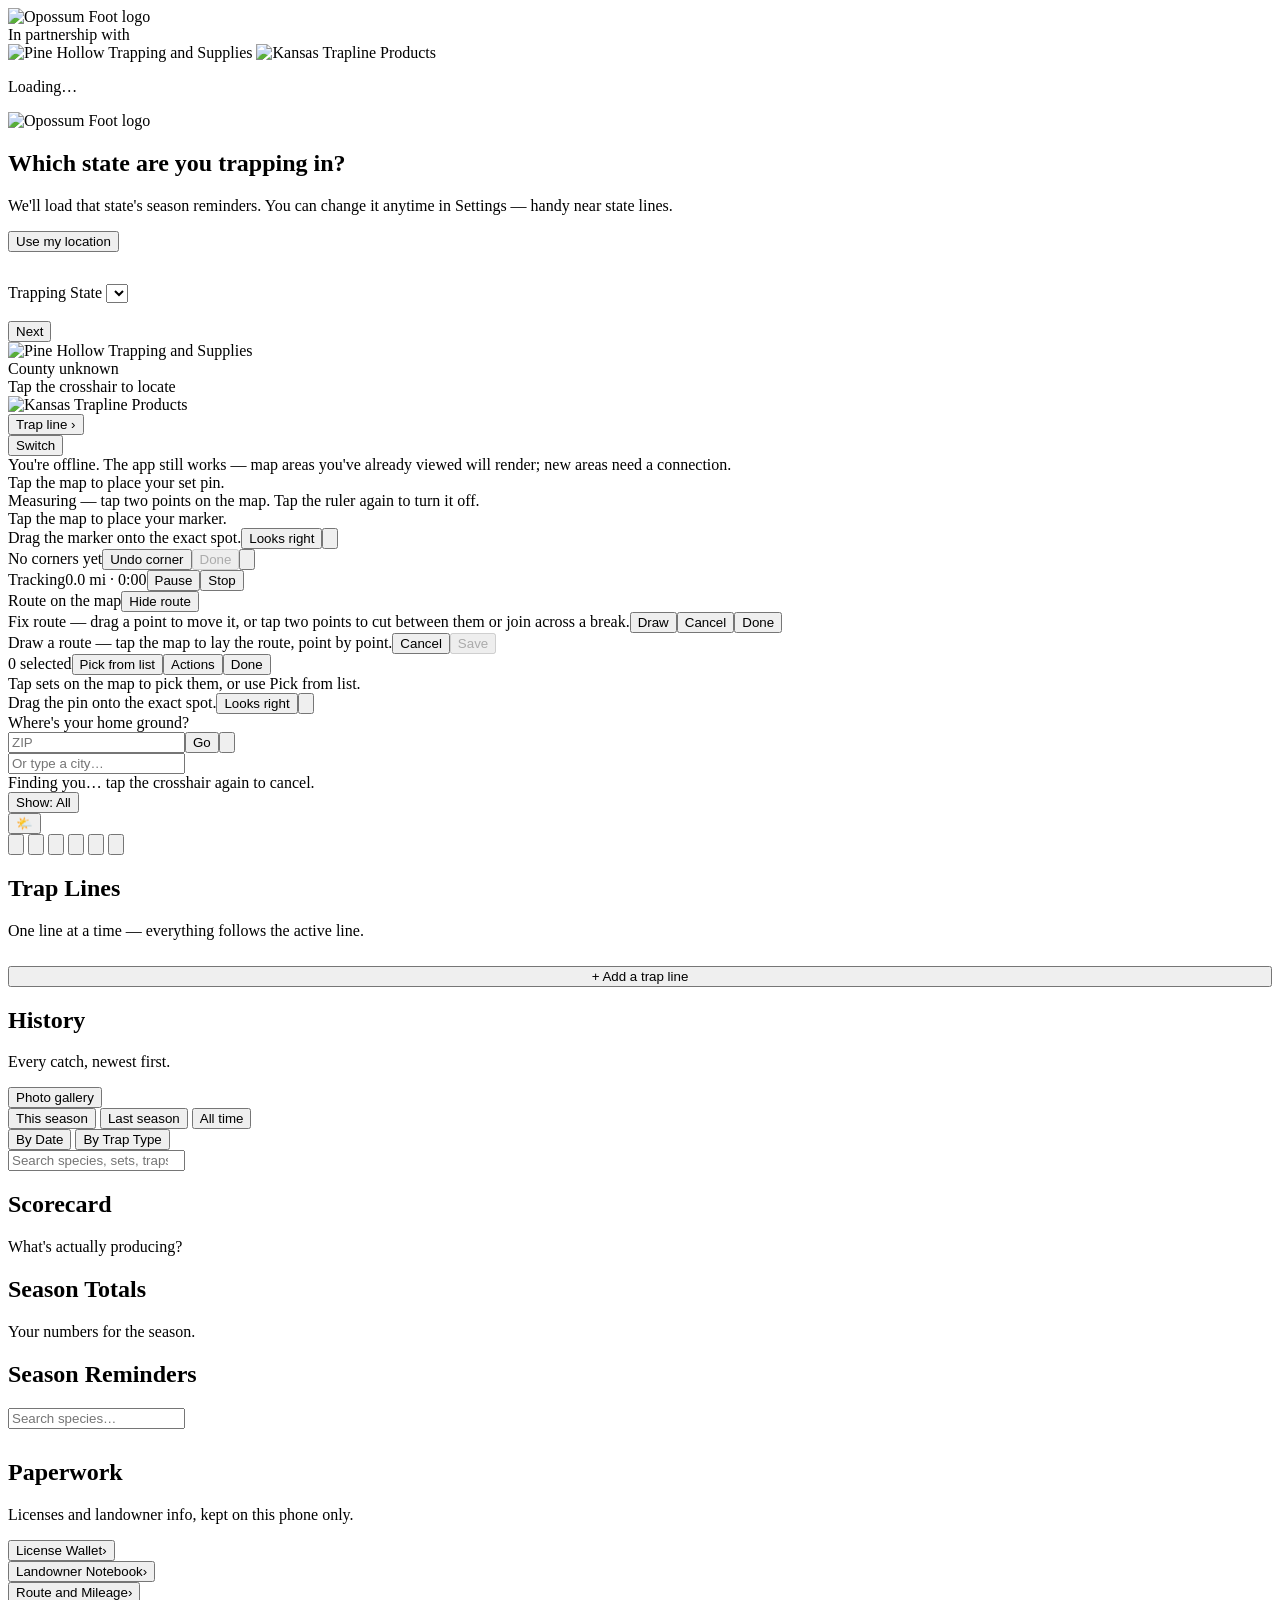
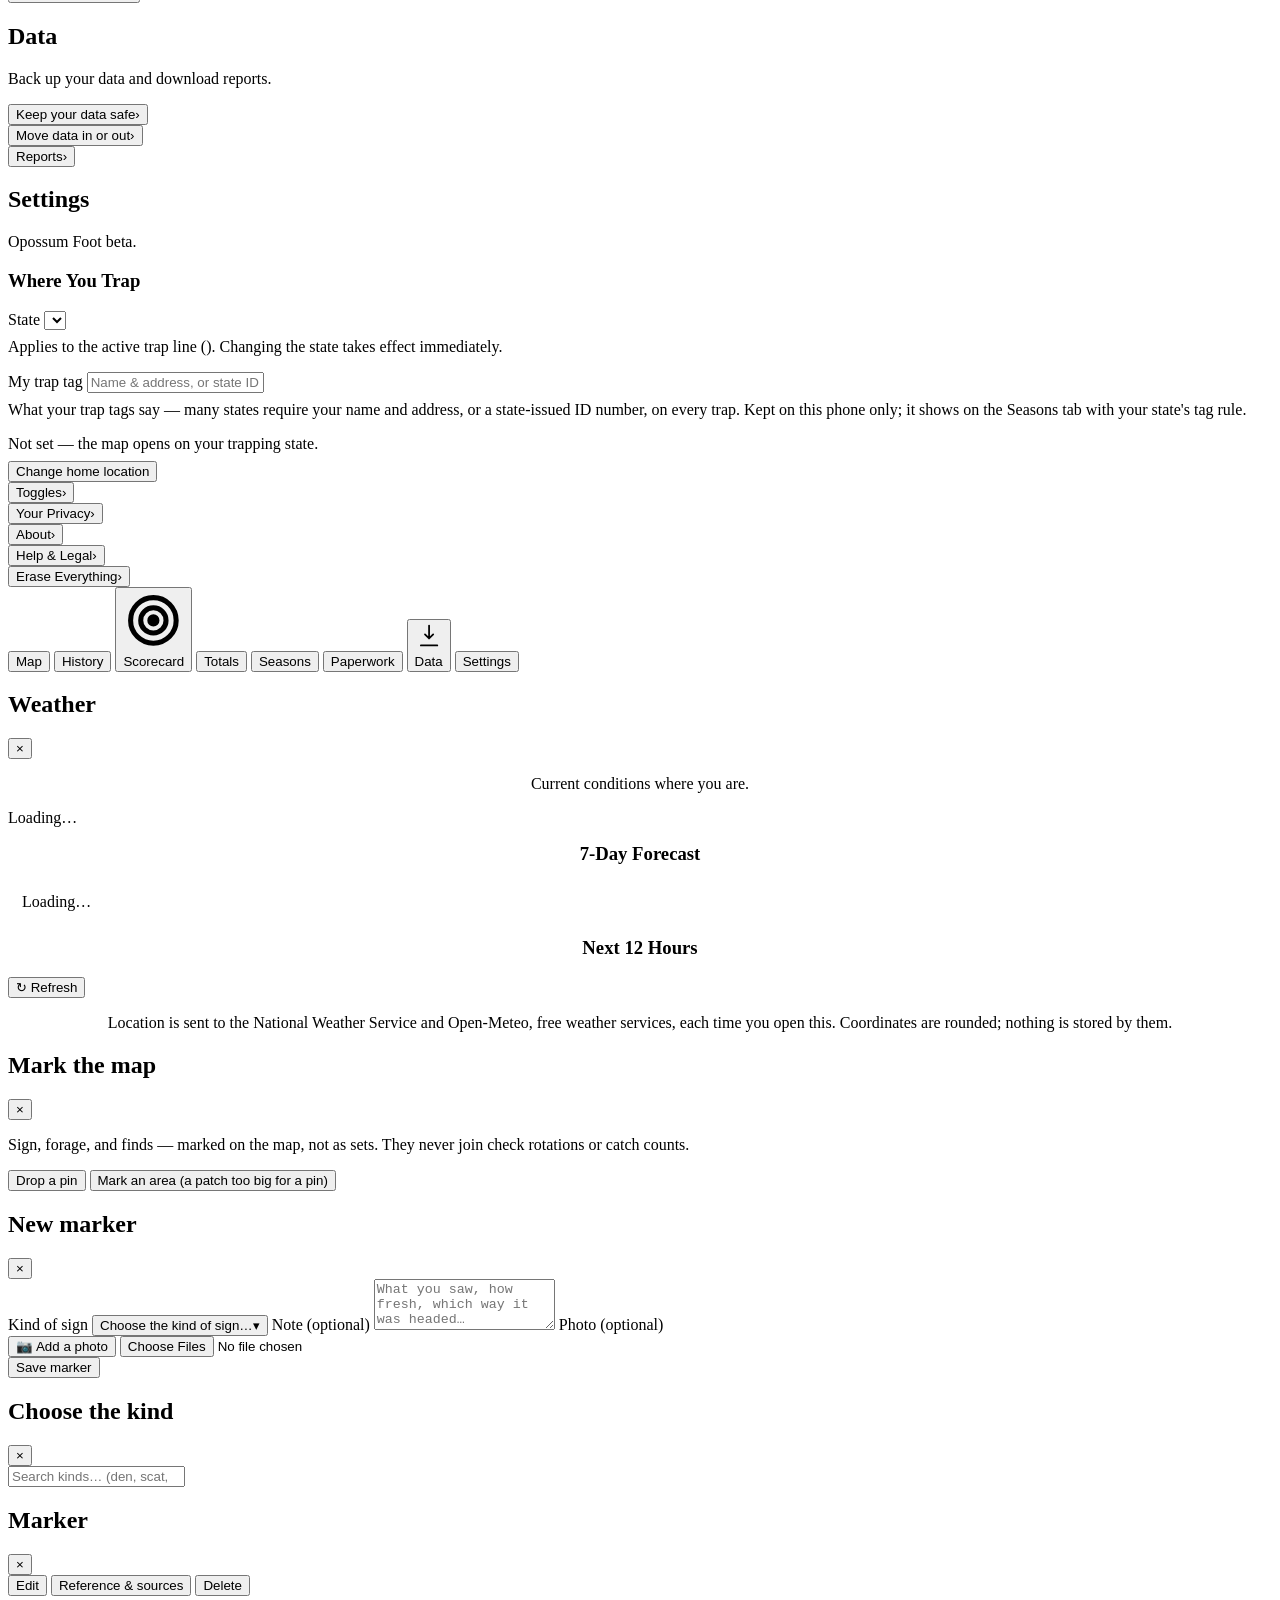
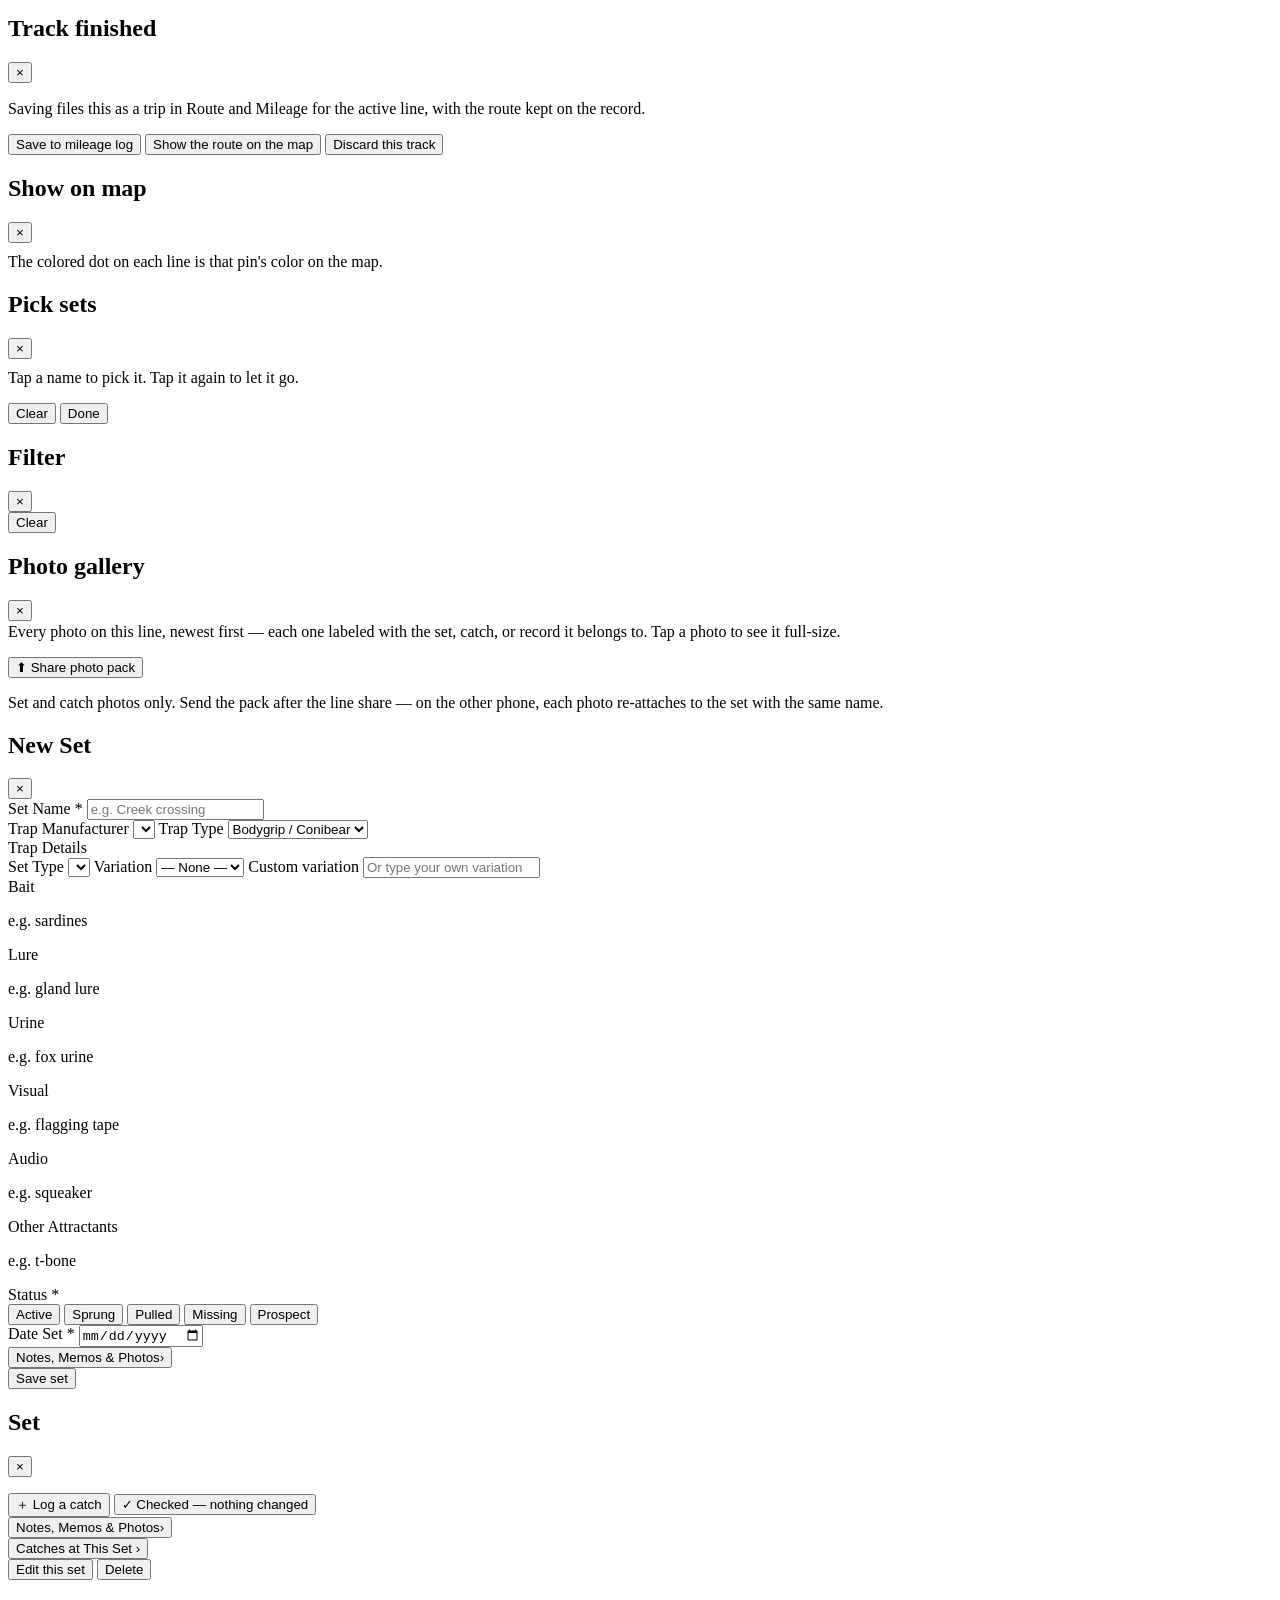
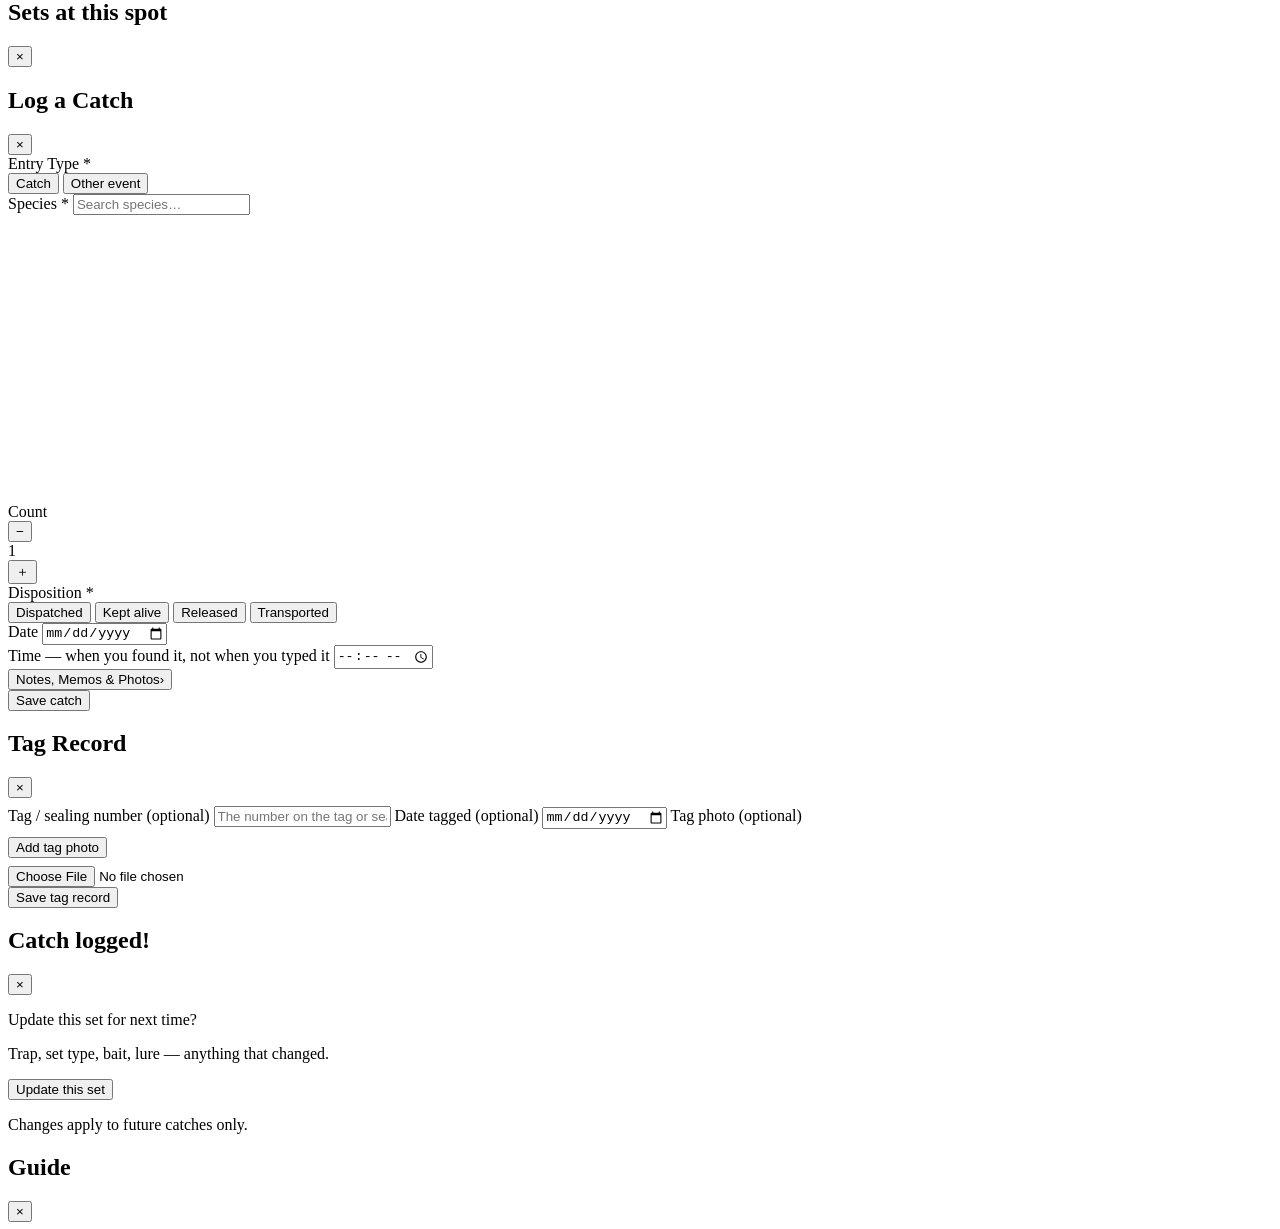
==== app.html @ 9cc0fb04 "Demo clone — private play link" ====
<!DOCTYPE html>
<html lang="en">
<head>
<meta charset="utf-8">
<meta name="referrer" content="unsafe-url"><!-- hg (2026-11-19): Mapbox's token restriction prefix-matches the full page URL, so the document presents it in full on subresource (tile) requests. The app URL carries no user data — state lives in localStorage — so this discloses nothing. -->
<meta name="viewport" content="width=device-width, initial-scale=1, maximum-scale=1, user-scalable=no, viewport-fit=cover">
<title>Opossum Foot</title>
<meta name="description" content="Opossum Foot — a pocket trapping notebook. Your spots never leave your phone.">
<meta name="theme-color" content="#141810">
<meta name="mobile-web-app-capable" content="yes">
<meta name="apple-mobile-web-app-capable" content="yes">
<meta name="apple-mobile-web-app-status-bar-style" content="black-translucent">
<meta name="apple-mobile-web-app-title" content="Opossum Foot">
<!-- DEMO-CLONE: no manifest — the demo is a web page, not an installable app. -->
<link rel="apple-touch-icon" href="assets/apple-touch-icon.png">
<link rel="icon" type="image/png" href="assets/favicon.png">
<link rel="stylesheet" href="vendor/leaflet/leaflet.css"><!-- Q227: Leaflet 1.9.4 bundled locally so the map opens with no connection -->
<link rel="stylesheet" href="css/styles.css">
</head>
<body>

<!-- ============ SPLASH ============ -->
<div id="view-splash" class="view active">
  <img src="assets/logo-primary.png" alt="Opossum Foot logo">
  <div class="splash-sponsors">
    <div class="splash-presented">In partnership with</div>
    <div class="splash-logos">
      <img class="splash-logo-ph" src="assets/sponsors/pine-hollow.png" alt="Pine Hollow Trapping and Supplies">
      <img class="splash-logo-ktp" src="assets/sponsors/kansas-trapline.png" alt="Kansas Trapline Products">
    </div>
  </div>
  <p class="loading" id="splash-status">Loading…</p>
</div>

<!-- ============ ONBOARDING: pick state ============ -->
<div id="view-onboard" class="view">
  <div class="onboard-card" id="onboard-state-card">
    <img src="assets/icon-mark.png" alt="Opossum Foot logo">
    <h2>Which state are you trapping in?</h2>
    <p>We'll load that state's season reminders. You can change it anytime in Settings — handy near state lines.</p>
    <button class="btn-secondary" id="btn-gps-state" type="button"><img class="bi" src="assets/icons/mappin.png" alt="">Use my location</button>
    <div class="dim" id="gps-state-result" style="margin:8px 0 4px; min-height:20px;"></div>
    <label class="field" for="onboard-state">Trapping State</label>
    <select id="onboard-state"></select>
    <div style="height:18px"></div>
    <button class="btn-primary" id="btn-start" type="button">Next</button>
  </div>
  <!-- Q53: home ground step, after the state pick -->
  <div class="onboard-card" id="onboard-home-card" hidden>
    <img src="assets/icon-mark.png" alt="Opossum Foot logo">
    <h2>Where's your home ground?</h2>
    <p>The map will open here every time — your county, your farms, right where you trap. Takes ten seconds, and you can change it anytime in Settings.</p>
    <button class="btn-primary" id="btn-home-gps" type="button"><img class="bi inv" src="assets/icons/mappin.png" alt="">Use my current location</button>
    <div class="dim" id="gps-home-result" style="margin:8px 0 4px; min-height:20px;"></div>
    <div style="height:10px"></div>
    <button class="btn-secondary" id="btn-home-map" type="button"><img class="bi inv" src="assets/icons/compass.png" alt="">Choose on the map</button>
    <div style="height:14px"></div>
    <button class="btn-ghost" id="btn-home-skip" type="button">Skip for now</button>
  </div>
</div>

<!-- ============ MAIN ============ -->
<div id="view-main" class="view">

  <!-- fo (2026-11-14, Tanner): the sponsor logos live in the black space
       flanking the county name in this banner — Pine Hollow left, KTP right,
       display-only. (The fn map-corner chips were the wrong spot; he wants
       them here, next to COUNTY UNKNOWN.) Bios open only from the product
       lists, Scorecard, or a bio sheet — never from these logos. -->
  <div id="county-banner" class="unknown">
    <span class="smb-chip smb-chip-ph"><img src="assets/sponsors/pine-hollow.png" alt="Pine Hollow Trapping and Supplies"></span>
    <div class="cb-text">
      <div class="cb-county" id="cb-county">County unknown</div>
      <div class="cb-state" id="cb-state">Tap the crosshair to locate</div>
    </div>
    <span class="smb-chip smb-chip-ktp"><img src="assets/sponsors/kansas-trapline.png" alt="Kansas Trapline Products"></span>
  </div>
  <button type="button" id="line-bar" aria-label="Active trap line — tap to open Lines">
    <span class="lb-tag">Trap line</span>
    <span id="line-bar-name"></span>
    <span class="lb-go" aria-hidden="true">›</span>
  </button>
  <div id="state-alert"><span id="state-alert-text"></span><button class="btn-small btn-ghost" id="btn-switch-state" type="button">Switch</button></div>
  <div id="offline-banner">You're offline. The app still works — map areas you've already viewed will render; new areas need a connection.</div>
  <div id="pin-hint">Tap the map to place your set pin.</div>
  <div id="measure-hint">Measuring — tap two points on the map. Tap the ruler again to turn it off.</div>
  <div id="mk-hint">Tap the map to place your marker.</div>
  <div id="mk-place-bar"><span>Drag the marker onto the exact spot.</span><button class="btn-small btn-primary" id="btn-mk-place-ok" type="button"><img class="pb-ic" src="assets/icons/check.png" alt="">Looks right</button><button class="btn-small btn-ghost" id="btn-mk-place-cancel" type="button" aria-label="Cancel"><img class="pb-ic" src="assets/icons/x.png" alt=""></button></div>
  <div id="mk-area-bar"><span id="mk-area-count">No corners yet</span><button class="btn-small btn-secondary" id="btn-mk-area-undo" type="button">Undo corner</button><button class="btn-small btn-primary" id="btn-mk-area-done" type="button" disabled>Done</button><button class="btn-small btn-ghost" id="btn-mk-area-cancel" type="button" aria-label="Cancel"><img class="pb-ic" src="assets/icons/x.png" alt=""></button></div>
  <div id="track-bar"><span id="track-dot" aria-hidden="true"></span><span>Tracking</span><span id="track-stats">0.0 mi · 0:00</span><button class="btn-small btn-secondary" id="btn-track-pause" type="button">Pause</button><button class="btn-small btn-primary" id="btn-track-stop" type="button">Stop</button></div>
  <!-- Q200: a drawn saved route gets a bar in the same family, with the one
       thing it never had — a way to turn it off. -->
  <div id="route-bar"><span id="route-bar-label">Route on the map</span><button class="btn-small btn-primary" id="btn-route-save" type="button" style="display:none">Save route</button><button class="btn-small btn-secondary" id="btn-route-fix" type="button" style="display:none">Fix route</button><button class="btn-small btn-secondary" id="btn-route-back" type="button" style="display:none">Back</button><button class="btn-small btn-secondary" id="btn-route-hide" type="button">Hide route</button></div>
  <!-- go: route-fix mode — the bar carries the instructions, what the
       cut will remove, and the way out (Done). Same bar family.
       gp: points are draggable handles now, the working trip's miles
       ride the bar live, and Done/Cancel bracket the deferred save —
       nothing is written to the trip until Done. -->
  <div id="fix-bar"><span id="fix-bar-label">Fix route — drag a point to move it, or tap two points to cut between them or join across a break.</span><span id="fix-bar-miles"></span><button class="btn-small btn-primary" id="btn-fix-apply" type="button" style="display:none">Cut it</button><button class="btn-small btn-secondary" id="btn-fix-draw" type="button">Draw</button><button class="btn-small btn-secondary" id="btn-fix-undo" type="button" style="display:none">Undo</button><button class="btn-small btn-primary" id="btn-fix-connect" type="button" style="display:none">Connect</button><button class="btn-small btn-secondary" id="btn-fix-stop" type="button" style="display:none">Stop here</button><button class="btn-small btn-secondary" id="btn-fix-back" type="button" style="display:none">Back</button><button class="btn-small btn-secondary" id="btn-fix-cancel" type="button">Cancel</button><button class="btn-small btn-primary" id="btn-fix-done" type="button">Done</button></div>
  <!-- gt: standalone Draw a route — a route laid by hand on the map, no
       GPS track behind it. Same bar family as fix/track; its own layer
       and state live in tracking.js. -->
  <div id="draw-bar"><span id="draw-bar-label">Draw a route — tap the map to lay the route, point by point.</span><span id="draw-bar-miles"></span><button class="btn-small btn-primary" id="btn-draw-apply" type="button" style="display:none">Remove this dot</button><button class="btn-small btn-secondary" id="btn-draw-undo" type="button" style="display:none">Undo</button><button class="btn-small btn-secondary" id="btn-draw-cancel" type="button">Cancel</button><button class="btn-small btn-primary" id="btn-draw-save" type="button" disabled>Save</button></div>
  <!-- gz: set-selection mode — tap pins to pick sets, then the bulk
       actions (Change status / Edit all / Delete all) fall on the picked
       sets only. Same bar family as track/fix/draw; the panel dress
       follows the sheets (var(--sheet) with the sheet-dress 2px line). -->
  <div id="sel-bar"><span id="sel-bar-count">0 selected</span><button class="btn-small btn-secondary" id="btn-sel-picklist" type="button">Pick from list</button><button class="btn-small btn-secondary" id="btn-sel-actions" type="button">Actions</button><button class="btn-small btn-primary" id="btn-sel-done" type="button">Done</button></div>
<div id="sel-hint">Tap sets on the map to pick them, or use Pick from list.</div>
  <div id="place-bar"><span>Drag the pin onto the exact spot.</span><button class="btn-small btn-primary" id="btn-place-ok" type="button"><img class="pb-ic" src="assets/icons/check.png" alt="">Looks right</button><button class="btn-small btn-ghost" id="btn-place-cancel" type="button" aria-label="Cancel"><img class="pb-ic" src="assets/icons/x.png" alt=""></button></div>
  <!-- B26: home-ground picker — two clear choices, not steps; cancel stays inline; tight bar -->
  <div id="home-bar"><span id="home-bar-prompt">Where's your home ground?</span><div class="home-bar-actions"><input id="home-zip" class="zip-jump" type="text" inputmode="numeric" maxlength="5" placeholder="ZIP" aria-label="Jump to ZIP code" autocomplete="off"><button class="btn-small btn-secondary" id="btn-home-zip" type="button">Go</button><button class="btn-small btn-primary" id="btn-home-ok" type="button" hidden>Set home here</button><button class="btn-small btn-ghost" id="btn-home-cancel" type="button" aria-label="Cancel"><img class="pb-ic" src="assets/icons/x.png" alt=""></button></div><div class="home-city-row"><input id="home-city" class="city-jump" type="text" placeholder="Or type a city…" aria-label="Jump to a city" autocomplete="off"><div id="home-city-matches" class="city-matches" hidden></div></div></div>
  <div id="locate-hint">Finding you… tap the crosshair again to cancel.</div>

  <!-- MAP PANE -->
  <div id="pane-map" class="pane active">
    <!-- Q232 (2026-11-06): the bulk control lives IN the Show pill. The pill
         carries the count ("Show: 18 Sprung", or each status with its count
         when two or more are on) and the Select all button, shown only when
         the filter is narrowed to one status. The old bottom bulk bar is gone. -->
    <div id="show-pill" class="show-pill">
      <button type="button" id="btn-show" class="show-btn" aria-label="Choose what shows on the map">Show: All</button>
      <button type="button" id="btn-bulk" class="bulk-btn" hidden>Pick sets</button>
    </div>
    <button type="button" id="weather-chip" class="chip weather-chip" aria-label="Weather details">🌤️</button>
    <!-- Q8: way back to the mileage dialog while a route estimate is drawn -->
    <button type="button" id="route-back-chip" class="btn-primary" hidden>‹ Back to mileage</button>
    <div id="map"></div>
    <div class="map-fabs">
      <button class="fab secondary" id="btn-locate" type="button" aria-label="Locate me"><img src="assets/icons/crosshair.png" alt=""></button>
      <button class="fab secondary" id="btn-drop-pin" type="button" aria-label="Drop a pin"><img src="assets/pin-track-ol.png" alt=""></button>
      <button class="fab secondary" id="btn-add-gps" type="button" aria-label="Add set at my location"><img src="assets/icons/plus.png" alt=""></button>
      <!-- fr (2026-11-14, Tanner): the sign diamond said nothing about sign.
           Now a flag — pole + swallowtail, "mark this spot." The opossum-foot
           trademark stays untouched (his call: leave it alone). -->
      <button class="fab secondary" id="btn-mark" type="button" aria-label="Mark sign or forage"><svg viewBox="0 0 24 24" class="fab-diamond" aria-hidden="true"><path d="M8 21 V5" fill="none" stroke="currentColor" stroke-width="1.8" stroke-linecap="round"/><path d="M8 5 H19 L15.5 8 L19 11 H8 Z" fill="currentColor"/></svg></button>
      <!-- fg / Lefty note 3 (2026-11-14): ruler fab — tap to measure, tap two
           points on the map, distance shows. Stays on until tapped off.
           fr (2026-11-14, Tanner): the old diagonal line with ticks read as
           a scratch, not a ruler. Now a real ruler: a tilted body with tick
           marks along one edge. -->
      <button class="fab secondary" id="btn-measure" type="button" aria-label="Measure distance"><svg viewBox="0 0 24 24" class="fab-diamond" aria-hidden="true"><g transform="rotate(45 12 12)"><rect x="9" y="3" width="6" height="18" rx="1" fill="none" stroke="currentColor" stroke-width="1.8"/><path d="M9 6.5 H12 M9 10 H13.5 M9 13.5 H12 M9 17 H13.5" fill="none" stroke="currentColor" stroke-width="1.8" stroke-linecap="round"/></g></svg></button>
      <!-- Q196 (2026-10-18): the track fab moved off the map into Paperwork -> Route and Mileage (Tanner: the map screen is getting busy).
           Q206 (2026-10-19): Tanner — the fab is back on the map, shown only
           while Route & mileage tracking is toggled on in Settings (tracking.js
           syncFab + applyFeatureToggles keep it in step with the toggle). -->
      <button class="fab secondary" id="btn-track" type="button" aria-label="Track a route"><svg viewBox="0 0 24 24" class="fab-diamond" aria-hidden="true"><circle cx="12" cy="12" r="8.2" fill="none" stroke="currentColor" stroke-width="1.8"/><circle cx="12" cy="12" r="3.4" fill="#e5484d"/></svg></button>
      <!-- Q95 (2026-10-01): Tanner — all three right-side fabs rest dark like the
           other two; green only while a mode is on (crosshair follow, pin-drop
           placing). The + button has no toggle state, so it rests dark. -->
    </div>
  </div>

  <!-- LINES PANE -->
  <div id="pane-lines" class="pane">
    <div class="pane-head"><h2>Trap Lines</h2><p>One line at a time — everything follows the active line.</p></div>
    <div class="scroll">
      <div id="lines-list"></div>
      <button class="btn-secondary" id="btn-add-line" type="button" style="width:100%;margin-top:10px">+ Add a trap line</button>
    </div>
  </div>

  <!-- HISTORY PANE -->
  <div id="pane-history" class="pane">
    <div class="pane-head"><h2>History</h2><p>Every catch, newest first.</p></div>
    <div class="scroll">
      <button class="btn-secondary gal-open" id="btn-gallery" type="button"><img class="bi" src="assets/icons/camera.png" alt="">Photo gallery</button>
      <div id="hist-summary" class="hist-summary"></div>
      <div class="seg compact" id="hist-season-seg">
        <button type="button" data-season="this">This season</button>
        <button type="button" data-season="last">Last season</button>
        <button type="button" data-season="all">All time</button>
      </div>
      <div class="seg compact" id="hist-view-seg">
        <button type="button" data-view="date">By Date</button>
        <button type="button" data-view="traptype">By Trap Type</button>
      </div>
      <div class="chip-row" id="hist-disp-chips"></div>
      <input type="search" id="history-search" placeholder="Search species, sets, traps, notes…" aria-label="Search history">
      <div id="history-list"></div>
    </div>
  </div>

  <!-- SCORECARD PANE (Q5) -->
  <div id="pane-scorecard" class="pane">
    <div class="pane-head"><h2>Scorecard</h2><p id="scorecard-sub">What's actually producing?</p></div>
    <div class="scroll" id="scorecard-body"></div>
  </div>

  <!-- TOTALS PANE -->
  <div id="pane-totals" class="pane">
    <div class="pane-head"><h2>Season Totals</h2><p id="totals-sub">Your numbers for the season.</p></div>
    <div class="scroll" id="totals-body"></div>
  </div>

  <!-- SEASONS PANE -->
  <div id="pane-seasons" class="pane">
    <div class="pane-head"><h2 id="seasons-title">Season Reminders</h2><p id="seasons-sub"></p></div>
    <div class="scroll">
      <div class="warnbox" id="seasons-disclaimer"></div>
      <a id="seasons-regs" class="regs-link" target="_blank" rel="noopener" hidden></a>
      <a id="seasons-warden" class="regs-link" target="_blank" rel="noopener" hidden></a>
      <div id="seasons-rules" hidden></div>
      <div id="seasons-gap" hidden></div>
      <input type="search" id="seasons-search" placeholder="Search species…" aria-label="Search species">
      <div style="height:10px"></div>
      <div id="seasons-list"></div>
    </div>
  </div>

  <!-- PAPERWORK PANE -->
  <div id="pane-licenses" class="pane">
    <div class="pane-head"><h2>Paperwork</h2><p>Licenses and landowner info, kept on this phone only.</p></div>
    <div class="scroll">
      <!-- Tanner 2026-10-07: each Paperwork section is a collapsible dropdown,
           like the Settings tab sections. -->
      <div class="card setsec" id="setsec-license">
        <button type="button" class="setsec-head" id="setsec-license-head" data-sec="setsec-license" aria-expanded="false"><span>License Wallet</span><span class="setsec-chev" aria-hidden="true">›</span></button>
        <div class="setsec-body" id="setsec-license-body" hidden>
          <!-- Tanner 2026-10-07: the add button sits below the photos and looks
               like the + Add landowner button. Title case on the label. -->
          <p class="dim" style="margin:0 0 8px">Tap a photo to view it — or attach its website link, like the DNR page where you bought it.</p>
          <input type="file" id="license-input" class="hidden-file" accept="image/*" multiple>
          <div class="lic-grid" id="license-grid"></div>
          <button class="btn-secondary" id="btn-add-license" type="button">＋ Add Document</button>
        </div>
      </div>
      <!-- gw (2026-11-18): My Tags — every tag record on the active line,
           gathered from the catches themselves (the records live on the
           catch; this is the show-the-warden view). Hidden entirely when
           Tag records are off (renderMyTags). -->
      <div class="card setsec" id="setsec-mytags" style="display:none">
        <button type="button" class="setsec-head" id="setsec-mytags-head" data-sec="setsec-mytags" aria-expanded="false"><span>My Tags</span><span class="setsec-chev" aria-hidden="true">›</span></button>
        <div class="setsec-body" id="setsec-mytags-body" hidden>
          <p class="dim" style="margin:0 0 8px">Tag and sealing numbers for this line's catches — the number, the date, and the tag photo when you took one. Tap a row to open its tag record.</p>
          <div id="mytags-list"></div>
        </div>
      </div>
      <div class="card setsec" id="setsec-landowner">
        <button type="button" class="setsec-head" id="setsec-landowner-head" data-sec="setsec-landowner" aria-expanded="false"><span>Landowner Notebook</span><span class="setsec-chev" aria-hidden="true">›</span></button>
        <div class="setsec-body" id="setsec-landowner-body" hidden>
          <p class="dim" style="margin:0 0 8px">Who owns the ground you trap — phone numbers, permission slips, boundaries, and the notes you don't want to forget.</p>
          <input type="search" id="landowner-search" placeholder="Search landowners…" aria-label="Search landowners">
          <div style="height:10px"></div>
          <div id="landowner-list"></div>
          <button class="btn-secondary" id="btn-add-landowner" type="button">＋ Add landowner</button>
          <input type="file" id="lo-slip-input" class="hidden-file" accept="image/*" multiple>
          <input type="file" id="lo-boundary-input" class="hidden-file" accept="image/*">
        </div>
      </div>
      <div class="card setsec" id="setsec-mileage">
        <button type="button" class="setsec-head" id="setsec-mileage-head" data-sec="setsec-mileage" aria-expanded="false"><span>Route and Mileage</span><span class="setsec-chev" aria-hidden="true">›</span></button>
        <div class="setsec-body" id="setsec-mileage-body" hidden>
          <p class="dim" style="margin:0 0 8px">Odometer trips and tracked routes for the line you're on — for the tax book. Track a route follows you on the map and files its miles here when you stop. Export every line's log from the Data tab → Export mileage (CSV).</p>
          <div id="paperwork-mileage-lines"></div>
        </div>
      </div>
      <!-- gn (2026-11-17): state deadlines card — pelt sealing, harvest
           reporting, and sell-by deadlines for the active line's state,
           from the gap-regulation research. Renders only when the state
           has entries (renderPaperworkDeadlines). -->
      <div class="card setsec" id="setsec-deadlines" style="display:none">
        <button type="button" class="setsec-head" id="setsec-deadlines-head" data-sec="setsec-deadlines" aria-expanded="false"><span id="setsec-deadlines-title">State Deadlines</span><span class="setsec-chev" aria-hidden="true">›</span></button>
        <div class="setsec-body" id="setsec-deadlines-body" hidden>
          <div id="paperwork-deadlines"></div>
        </div>
      </div>
    </div>
  </div>

  <!-- WEATHER PANE -->
  <!-- SETTINGS PANE -->
  <!-- Q180 (2026-10-08): Tanner — Reports gets its own tab. Backup and CSV
       exports move out of Settings; they're reporting, not settings. -->
  <div id="pane-reports" class="pane">
    <div class="pane-head"><h2>Data</h2><p>Back up your data and download reports.</p></div>
    <div class="scroll">
      <!-- gz (2026-11-18): the Data pane's three cards are collapsible
           setsec sections now — the same bar standard as every other
           tab's sections, starting collapsed like their siblings. Every
           control inside is unchanged; the setsec wiring picks the new
           heads up with the rest. -->
      <div class="card setsec" id="setsec-data-safe">
        <button type="button" class="setsec-head" id="setsec-data-safe-head" data-sec="setsec-data-safe" aria-expanded="false"><span>Keep your data safe</span><span class="setsec-chev" aria-hidden="true">›</span></button>
        <div class="setsec-body" id="setsec-data-safe-body" hidden>
        <div class="sheet-actions">
          <button class="btn-secondary" id="btn-backup" type="button"><img class="bi" src="assets/icons/disk.png" alt="">Back up all data (JSON)</button>
          <p class="imp-cap">Saves one file with everything — your lines, sets, and logs. Import it back after a reinstall or on a new phone.</p>
          <button class="btn-secondary" id="btn-export-media" type="button">⬇ Export photos &amp; files (ZIP)</button>
          <p class="imp-cap">Every photo and voice memo from <strong>every line</strong>, in one file. The backup above holds your data but not your pictures — this file is their backup.</p>
        </div>
        </div>
      </div>
      <div class="card setsec" id="setsec-data-move">
        <button type="button" class="setsec-head" id="setsec-data-move-head" data-sec="setsec-data-move" aria-expanded="false"><span>Move data in or out</span><span class="setsec-chev" aria-hidden="true">›</span></button>
        <div class="setsec-body" id="setsec-data-move-body" hidden>
        <div class="sheet-actions">
          <button class="btn-secondary" id="btn-share-line" type="button">⬆ Share this line</button>
          <p class="imp-cap">Send the line you are on — its sets and logs only — to another trapper (AirDrop, Nearby Share, Messages, email…). On their phone it lands as a new line of their own. Photos do not ride along.</p>
          <button class="btn-secondary" id="btn-import" type="button"><img class="bi" src="assets/icons/upload.png" alt="">Import data (JSON)</button>
          <p class="imp-cap">Bring in a backup file to restore your data, or a line another trapper sent you. A shared line lands as a new line of your own.</p>
          <input type="file" id="import-file" class="hidden-file" accept=".json,application/json">
          <button class="btn-secondary" id="btn-import-pins" type="button"><img class="bi" src="assets/icons/mappin.png" alt="">Import pins from Google Maps</button>
          <p class="imp-cap">Bring in pins you saved in Google Maps, My Maps, or Google Takeout.</p>
          <input type="file" id="import-pins-file" class="hidden-file" accept=".kml,.kmz,.geojson,.json,.csv,application/vnd.google-earth.kml+xml,application/vnd.google-earth.kmz,application/geo+json,text/csv">
          <button class="btn-secondary" id="btn-paste-pin" type="button"><img class="bi" src="assets/icons/mappin.png" alt="">Paste a Maps link</button>
          <p class="imp-cap">One pin at a time: in Google Maps tap Share, copy the link, and paste it here.</p>
        </div>
        </div>
      </div>
      <div class="card setsec" id="setsec-data-reports">
        <button type="button" class="setsec-head" id="setsec-data-reports-head" data-sec="setsec-data-reports" aria-expanded="false"><span>Reports</span><span class="setsec-chev" aria-hidden="true">›</span></button>
        <div class="setsec-body" id="setsec-data-reports-body" hidden>
        <p class="dim" style="margin-top:0">Set the filters, watch the match count, then download the report you want. The filters shape the <strong>catches</strong> report only — the sets and mileage downloads always include everything.</p>
        <div class="date-row">
          <div class="date-col"><label class="field" for="exp-from">From</label><input type="date" id="exp-from" aria-label="Export start date"></div>
          <div class="date-col"><label class="field" for="exp-to">To</label><input type="date" id="exp-to" aria-label="Export end date"></div>
        </div>
        <div id="exp-dim-filters"></div>
        <div class="sheet-actions">
          <button class="btn-secondary" id="exp-filters-clear" type="button">Clear all filters</button>
        </div>
        <p class="dim" id="exp-match-count" style="margin:8px 0 0"></p>
        <div class="sheet-actions">
          <button class="btn-secondary" id="btn-export-catches" type="button">⬇ Export catches (CSV)<span id="exp-filters-count" class="dim"></span></button>
          <p class="imp-cap">Downloads your catches as a spreadsheet file (.csv), honoring the filters above.</p>
          <button class="btn-secondary" id="btn-export-sets" type="button">⬇ Export sets (CSV)</button>
          <p class="imp-cap">Downloads your sets as a spreadsheet file (.csv).</p>
          <button class="btn-secondary" id="btn-export-mileage" type="button">⬇ Export mileage (CSV)</button>
          <p class="imp-cap">Downloads this line's trip log as a spreadsheet file (.csv).</p>
        </div>
        </div>
      </div>
    </div>
  </div>

  <div id="pane-settings" class="pane">
    <div class="pane-head"><h2>Settings</h2><p>Opossum Foot beta.</p></div>
    <div class="scroll">
      <!-- Q90 (2026-10-01): Tanner — Trapping State + Home Ground live in one
           "Where You Trap" card, broad to precise. -->
      <div class="card">
        <h3>Where You Trap</h3>
        <label class="field" for="settings-state">State</label>
        <select id="settings-state"></select>
        <p class="dim" style="margin-top:8px">Applies to the active trap line (<strong id="settings-line-name"></strong>). Changing the state takes effect immediately.</p>
        <!-- gn (2026-11-17): the trapper's own trap tag / ID, shown back on
             the Seasons tab rules card in states that require trap tags. -->
        <label class="field" for="settings-traptag" style="margin-top:12px">My trap tag</label>
        <input type="text" id="settings-traptag" placeholder="Name &amp; address, or state ID number" autocomplete="off">
        <p class="dim" style="margin-top:8px">What your trap tags say — many states require your name and address, or a state-issued ID number, on every trap. Kept on this phone only; it shows on the Seasons tab with your state's tag rule.</p>
        <p class="dim" id="settings-home-status" style="margin:12px 0 8px">Not set — the map opens on your trapping state.</p>
        <button class="btn-secondary" id="btn-change-home" type="button">Change home location</button>
      </div>
      <!-- Q91 (2026-10-01): Tanner — trap check alerts live in Feature Toggles now. -->
      <!-- Q53 home ground now lives in the Where You Trap card (Q90) -->
      <!-- gx (2026-11-18): Tanner — the three toggle menus live under one
           "Toggles" layer in Settings, on the same collapsible bar
           standard, starting collapsed like its sibling menus. Section
           open state is not stored anywhere, so nothing is lost for
           existing users; the three menus keep their own collapse. -->
      <div class="card setsec" id="setsec-toggles">
        <button type="button" class="setsec-head" id="setsec-toggles-head" data-sec="setsec-toggles" aria-expanded="false"><span>Toggles</span><span class="setsec-chev" aria-hidden="true">›</span></button>
        <div class="setsec-body" id="setsec-toggles-body" hidden>
        <p class="dim" style="margin:0 0 8px">Every switch in the app: features, bottom-bar tabs, and set-form fields.</p>
      <div class="card setsec" id="setsec-features">
        <button type="button" class="setsec-head" id="setsec-features-head" data-sec="setsec-features" aria-expanded="false"><span>Feature Toggles</span><span class="setsec-chev" aria-hidden="true">›</span></button>
        <div class="setsec-body" id="setsec-features-body" hidden>
        <p class="dim" style="margin:0 0 8px">On/off switches for app features — alerts, weather, wind, voice, and map tools. Most apply to the whole app; the ones set per trap line say so.</p>
        <!-- Q182 (2026-10-14): per-line catch alerts — lives beside the trap
             check alerts because it is the same kind of switch, but it writes
             to the active trap line, not the whole app. -->
        <label class="checkline"><input type="checkbox" id="settings-catchalerts"> Catch warnings — season &amp; limits</label>
        <p class="dim" style="margin:-6px 0 10px">When you log a catch, warning boxes flag season and bag-limit trouble before you save. Set per trap line — the active line only (<strong id="catchalerts-line-name"></strong>); the season badges on the animal list stay either way, they're just information.</p>
        <label class="checkline"><input type="checkbox" id="settings-ruler" checked> Map ruler</label>
        <p class="dim" style="margin:-6px 0 10px">Shows the ruler button on the map — tap two points to measure a distance in feet, yards, or miles. Off hides the button and ends any measuring underway.</p>
        <!-- Q205 (2026-10-19): the Sign & Forage Reference moved out of Settings
             into the Trapper's Guide (its own chapter there, with search). -->
        <label class="checkline"><input type="checkbox" id="settings-mileage"> Route &amp; mileage tracking</label>
        <p class="dim" style="margin:-6px 0 12px">Records your trips and routes per line — read them in Paperwork under Route and Mileage, and export the mileage CSV from Data. Off stops new recording; trips already saved stay put.</p>
        <label class="checkline"><input type="checkbox" id="settings-markers" checked> Sign &amp; forage markers</label>
        <p class="dim" style="margin:-6px 0 10px">Shows the sign and forage layer on the map — animal sign, forage, and finds, each with its own icon — plus the map button for adding them. Off hides the layer and the button; markers already saved stay saved.</p>
        <!-- gw (2026-11-18): tag records — optional by default, removable by
             choice, blocking never. Off hides the catch-sheet section and
             My Tags; stored records are never deleted by the toggle. -->
        <label class="checkline"><input type="checkbox" id="settings-tagrecords" checked> Tag records (catch sheet + My Tags)</label>
        <p class="dim" style="margin:-6px 0 10px">Adds a Tag section on the catch sheet for the tag or sealing number, the date tagged, and a photo of the tag — for species your state tags, like bobcat and otter. Always optional; off hides the section and My Tags in Paperwork, and records already saved stay on this phone.</p>
        <!-- Q91 (2026-10-01): Tanner — trap check alerts live here now. Toggling
             it on reveals the check-interval entry as a sub-menu. -->
        <label class="checkline"><input type="checkbox" id="settings-checkclock"> Trap check alerts</label>
        <p class="dim" style="margin:-6px 0 10px">Sets that go past your check interval with no activity turn red on the map, with a due countdown on the set's details. Any edit, catch, or check-in restarts the clock; off hides the red pins and countdowns.</p>
        <div id="checkalert-sub" hidden>
          <label class="field" for="settings-checkinterval" style="margin-top:2px">Check interval (hours)</label>
          <input type="number" id="settings-checkinterval" min="1" step="1" inputmode="numeric" placeholder="24">
          <p class="dim" style="margin-top:8px">Sets past this long without any activity turn red on the map. Any edit, catch, or check-in restarts the clock. The quick &ldquo;Checked &mdash; nothing changed&rdquo; button only restarts the clock &mdash; it saves nothing to History. Turn alerts off to hide the red pins and countdowns.</p>
        </div>
        <label class="checkline"><input type="checkbox" id="settings-voice"> Voice entry &amp; memos</label>
        <p class="dim" style="margin:-6px 0 12px">Adds the dictation and voice-memo buttons on set and catch notes. Transcription uses your phone's speech recognition and needs a connection; the recordings themselves stay on this phone.</p>
        <label class="checkline"><input type="checkbox" id="settings-weather"> Weather (map chip + auto-record)</label>
        <p class="dim" style="margin:-6px 0 10px">Shows current conditions and the next 12 hours on the map chip, and attaches the weather to new sets and catches on its own. Sends your coordinates to Open-Meteo for the forecast — needs a connection.</p>
        <label class="checkline"><input type="checkbox" id="settings-windarrows"> Wind arrows on set pins</label>
        <p class="dim" style="margin:-6px 0 10px">A small arrow at the edge of each set pin points downwind — the way your scent carries. Arrows show when you're zoomed in close, and use live wind when you're online.</p>
        <button class="btn-secondary" id="btn-features-reset" type="button">Reset features to defaults</button>
        </div>
      </div>
      <div class="card setsec" id="setsec-tabs">
        <button type="button" class="setsec-head" id="setsec-tabs-head" data-sec="setsec-tabs" aria-expanded="false"><span>Tabs on the Bottom Bar</span><span class="setsec-chev" aria-hidden="true">›</span></button>
        <div class="setsec-body" id="setsec-tabs-body" hidden>
        <p class="dim" style="margin:0 0 8px">Choose which tabs ride on the bottom bar for the active trap line (<strong id="tabs-line-name"></strong>). Map, Data, and Settings always show.</p>
        <div class="checkgrid">
        <div class="toggle-cell"><label class="checkline"><input type="checkbox" id="settings-tab-history"> History tab</label><p class="dim tnote">Shows the History tab on the bottom bar for the active line — the running log of checks, catches, and changes. Off hides the tab; nothing in it is deleted.</p></div>
        <div class="toggle-cell"><label class="checkline"><input type="checkbox" id="settings-tab-scorecard"> Scorecard tab</label><p class="dim tnote">Shows the Scorecard tab on the bottom bar for the active line — your season at a glance. Off hides the tab; nothing in it is deleted.</p></div>
        <div class="toggle-cell"><label class="checkline"><input type="checkbox" id="settings-tab-seasons"> Seasons tab</label><p class="dim tnote">Shows the Seasons tab on the bottom bar for the active line — season dates and rules for your state. Off hides the tab; nothing in it is deleted.</p></div>
        <div class="toggle-cell"><label class="checkline"><input type="checkbox" id="settings-tab-licenses"> Paperwork tab</label><p class="dim tnote">Shows the Paperwork tab on the bottom bar for the active line — licenses, tags, landowners, and mileage. Off hides the tab; nothing in it is deleted.</p></div>
        <div class="toggle-cell"><label class="checkline"><input type="checkbox" id="settings-tab-totals"> Totals tab</label><p class="dim tnote">Shows the Totals tab on the bottom bar for the active line — your season totals, broken down by species, set, and trap. Off hides the tab; nothing in it is deleted.</p></div>
        </div>
        </div>
      </div>
      <div class="card setsec" id="setsec-setfields">
        <button type="button" class="setsec-head" id="setsec-setfields-head" data-sec="setsec-setfields" aria-expanded="false"><span>Fields on the Set Form</span><span class="setsec-chev" aria-hidden="true">›</span></button>
        <div class="setsec-body" id="setsec-setfields-body" hidden>
        <p class="dim" style="margin:0 0 8px">Choose which fields show when you add a set. Set name, Status, and Date set always show — they're required.</p>
        <div class="checkgrid">
        <div class="toggle-cell"><label class="checkline"><input type="checkbox" id="settings-sf-traptype"> Trap type</label><p class="dim tnote">Shows the Trap type field when you add a set. Off hides the field, and sets saved while it's off leave it blank.</p></div>
        <div class="toggle-cell"><label class="checkline"><input type="checkbox" id="settings-sf-trapdetail"> Trap details</label><p class="dim tnote">Shows the Trap details field when you add a set. Off hides the field, and sets saved while it's off leave it blank.</p></div>
        <div class="toggle-cell"><label class="checkline"><input type="checkbox" id="settings-sf-settype"> Set type</label><p class="dim tnote">Shows the Set type field when you add a set. Off hides the field, and sets saved while it's off leave it blank.</p></div>
        <div class="toggle-cell"><label class="checkline"><input type="checkbox" id="settings-sf-bait"> Bait</label><p class="dim tnote">Shows the Bait field when you add a set. Off hides the field, and sets saved while it's off leave it blank.</p></div>
        <div class="toggle-cell"><label class="checkline"><input type="checkbox" id="settings-sf-lure"> Lure</label><p class="dim tnote">Shows the Lure field when you add a set. Off hides the field, and sets saved while it's off leave it blank.</p></div>
        <div class="toggle-cell"><label class="checkline"><input type="checkbox" id="settings-sf-urine"> Urine</label><p class="dim tnote">Shows the Urine field when you add a set. Off hides the field, and sets saved while it's off leave it blank.</p></div>
        <div class="toggle-cell"><label class="checkline"><input type="checkbox" id="settings-sf-visual"> Visual</label><p class="dim tnote">Shows the Visual field when you add a set. Off hides the field, and sets saved while it's off leave it blank.</p></div>
        <div class="toggle-cell"><label class="checkline"><input type="checkbox" id="settings-sf-audio"> Audio</label><p class="dim tnote">Shows the Audio field when you add a set. Off hides the field, and sets saved while it's off leave it blank.</p></div>
        <div class="toggle-cell"><label class="checkline"><input type="checkbox" id="settings-sf-other"> Other attractants</label><p class="dim tnote">Shows the Other attractants field when you add a set. Off hides the field, and sets saved while it's off leave it blank.</p></div>
        <div class="toggle-cell"><label class="checkline"><input type="checkbox" id="settings-sf-notes"> Notes</label><p class="dim tnote">Shows the Notes field when you add a set. Off hides the field, and sets saved while it's off leave it blank.</p></div>
        </div>
      <div class="card setsec" id="setsec-appearance">
        <button type="button" class="setsec-head" id="setsec-appearance-head" data-sec="setsec-appearance" aria-expanded="false"><span>Appearance</span><span class="setsec-chev" aria-hidden="true">›</span></button>
        <div class="setsec-body" id="setsec-appearance-body" hidden>
        <p class="dim" style="margin:0 0 8px">Pin colors — applies to the map pins and the four status filter chips.</p>
        <div id="pinscheme-list"></div>
        </div>
      </div>
        </div>
      </div>
        </div>
      </div>
      <div class="card setsec" id="setsec-privacy">
        <button type="button" class="setsec-head" id="setsec-privacy-head" data-sec="setsec-privacy" aria-expanded="false"><span>Your Privacy</span><span class="setsec-chev" aria-hidden="true">›</span></button>
        <div class="setsec-body" id="setsec-privacy-body" hidden>
        <p><strong>Your spots never leave your phone.</strong></p>
        <p class="dim">Opossum Foot has no account, no login, and no cloud. Every set, catch, photo, and voice memo is stored only in this phone's browser storage. Nothing you enter is stored anywhere else — the only network traffic is map tiles, the app's own files, weather lookups (only if you turn weather on), and live voice transcription (only when you tap the microphone and have a connection).</p>
        <p class="dim"><strong>The honest catch:</strong> because there's no cloud backup, a lost phone, a wiped phone, or clearing this browser's data can destroy your records. Export a CSV backup regularly — that's your safety net.</p>
        <label class="checkline"><input type="checkbox" id="settings-showcoords"> Show GPS coordinates</label>
        <p class="dim" style="margin:-6px 0 10px">Shows the county and exact coordinates on a set's details and on the weather tab. Off keeps them hidden, so screenshots are safe to share.</p>
        <label class="checkline"><input type="checkbox" id="settings-exportcoords"> Include GPS coordinates in reports</label>
        <p class="dim" style="margin:-6px 0 10px">Adds Latitude and Longitude columns to the CSV exports you download from Data. Off by default, so a spreadsheet you share never carries your pins.</p>
        </div>
      </div>
      <div class="card setsec" id="setsec-about">
        <button type="button" class="setsec-head" id="setsec-about-head" data-sec="setsec-about" aria-expanded="false"><span>About</span><span class="setsec-chev" aria-hidden="true">›</span></button>
        <div class="setsec-body" id="setsec-about-body" hidden>
        <div class="rowline"><img src="assets/icon-mark.png" class="about-logo" alt="Opossum Foot logo"><div><strong>Opossum Foot</strong><br><span class="dim">Beta · a pocket trapping notebook</span></div></div>
        <p class="dim">Logo &amp; brand artwork by Lydia Reichenbacher · Tight Chains Co.</p>
        <p class="dim">No accounts. No cloud. No analytics. Sponsors keep Opossum Foot free — no popups, no tracking, no nonsense.<br>Season reminders are reminders only — always verify with your state agency and local ordinances.</p>
        <p class="dim">Build <span id="build-stamp">—</span></p>
        <p class="dim">Viewport <span id="viewport-stamp">—</span></p>
        </div>
      </div>
      <div class="card setsec" id="setsec-help">
        <button type="button" class="setsec-head" id="setsec-help-head" data-sec="setsec-help" aria-expanded="false"><span>Help & Legal</span><span class="setsec-chev" aria-hidden="true">›</span></button>
        <div class="setsec-body" id="setsec-help-body" hidden>
        <p class="dim" style="margin:0 0 8px">The trapper's guide to the app, and the legal notices.</p>
        <div class="sheet-actions">
          <button class="btn-secondary" id="btn-guide" type="button">Trapper's guide</button>
          <button class="btn-secondary" id="btn-legal" type="button">Legal notices</button>
        </div>
        </div>
      </div>
      <!-- Q180 (2026-10-08): Backup & Reports moved to the Reports tab -->
      <div class="card setsec" id="setsec-danger">
        <button type="button" class="setsec-head" id="setsec-danger-head" data-sec="setsec-danger" aria-expanded="false"><span>Erase Everything</span><span class="setsec-chev" aria-hidden="true">›</span></button>
        <div class="setsec-body" id="setsec-danger-body" hidden>
        <p class="dim" style="margin-top:0">Everything on this phone — sets, catches, photos, voice memos, licenses, landowners — gets permanently deleted. It will be gone forever. There is no undo and no cloud copy.</p>
        <p class="dim"><strong>Back up all data (JSON)</strong> first if you want to keep a copy. The backup lives on the Data tab, under Keep your data safe.</p>
        <button class="btn-danger" id="btn-erase" type="button" style="width:100%">Erase all Opossum Foot data on this phone</button>
        <p class="dim" style="margin:16px 0 4px"><strong>Purge catch history.</strong> Delete old or test catch records without touching your sets. Pick a line, a date range, or both — matching records, their photos, and their voice memos are gone forever.</p>
        <label class="field" for="purge-line">Line</label>
        <select id="purge-line"></select>
        <div class="date-row">
          <div class="date-col"><label class="field" for="purge-from">From</label><input type="date" id="purge-from"></div>
          <div class="date-col"><label class="field" for="purge-to">To</label><input type="date" id="purge-to"></div>
        </div>
        <p class="dim" id="purge-count" style="margin:4px 0 8px"></p>
        <button class="btn-danger" id="btn-purge" type="button" style="width:100%">Purge matching catch history</button>
        </div>
      </div>
    </div>
  </div>

  <!-- TAB BAR -->
  <nav id="tabbar">
    <button type="button" data-tab="map" class="active"><img class="ti-img" src="assets/icons/compass.png" alt="">Map</button>
    <button type="button" data-tab="history"><img class="ti-img" src="assets/icons/logbook.png" alt="">History</button>
    <button type="button" data-tab="scorecard"><svg class="ti-img ti-svg" viewBox="0 0 24 24" fill="none" stroke="currentColor" stroke-width="2" aria-hidden="true"><circle cx="12" cy="12" r="9"/><circle cx="12" cy="12" r="5"/><circle cx="12" cy="12" r="1.4" fill="currentColor"/></svg>Scorecard</button>
    <button type="button" data-tab="totals"><img class="ti-img" src="assets/icons/barchart.png" alt="">Totals</button>
    <button type="button" data-tab="seasons"><img class="ti-img" src="assets/species/opossum.png" alt="">Seasons</button>
    <button type="button" data-tab="licenses"><img class="ti-img" src="assets/icons/idcard.png" alt="">Paperwork</button>
    <!-- Q181 (2026-10-08): Tanner — download icon (subtler 1.5px stroke), labeled Data -->
    <button type="button" data-tab="reports"><svg class="ti-img ti-svg" viewBox="0 0 24 24" fill="none" stroke="currentColor" stroke-width="1.5" stroke-linecap="round" stroke-linejoin="round" aria-hidden="true"><path d="M12 3v11m0 0l-3.5-3.5M12 14l3.5-3.5"/><path d="M5 20h14"/></svg>Data</button>
    <button type="button" data-tab="settings"><img class="ti-img" src="assets/icons/gear.png" alt="">Settings</button>
  </nav>
</div>

<!-- ============ SHEETS ============ -->
<div id="scrim"></div>

<!-- ADD / EDIT SET -->
  <!-- WEATHER SHEET (Q9: folded into the Map as a chip + bottom sheet) -->
  <div id="sheet-weather" class="sheet">
    <div class="sheet-grab"></div>
    <div class="sheet-head"><h2>Weather</h2><button class="sheet-x" data-close type="button">×</button></div>
    <div class="sheet-body">
      <p class="dim" id="weather-loc" style="text-align:center">Current conditions where you are.</p>
      <div class="card" id="weather-alerts" style="display:none"></div>
      <div class="card" id="weather-now"><p class="dim">Loading…</p></div>
      <h3 style="margin:4px 0 6px;text-align:center">7-Day Forecast</h3>
      <div class="card" id="weather-daily" style="padding:6px 14px"><p class="dim">Loading…</p></div>
      <h3 style="margin:4px 0 6px;text-align:center">Next 12 Hours</h3>
      <div class="card" id="weather-hourly" style="padding:6px 14px"></div>
      <div class="sheet-actions">
        <button class="btn-secondary" id="btn-weather-refresh" type="button">↻ Refresh</button>
      </div>
      <p class="dim" id="weather-updated" style="margin-top:8px;text-align:center"></p>
      <p class="dim" style="text-align:center">Location is sent to the National Weather Service and Open-Meteo, free weather services, each time you open this. Coordinates are rounded; nothing is stored by them.</p>
    </div>
  </div>

  <!-- Q190/Q191 (2026-10-18): sign & forage markers -->
  <div id="sheet-marker-add" class="sheet">
    <div class="sheet-grab"></div>
    <div class="sheet-head"><h2>Mark the map</h2><button class="sheet-x" data-close type="button">×</button></div>
    <div class="sheet-body">
      <p class="dim">Sign, forage, and finds — marked on the map, not as sets. They never join check rotations or catch counts.</p>
      <div class="sheet-actions" style="flex-direction:column;align-items:stretch;gap:10px">
        <button class="btn-primary" id="btn-mk-add-pin" type="button">Drop a pin</button>
        <button class="btn-secondary" id="btn-mk-add-area" type="button">Mark an area (a patch too big for a pin)</button>
      </div>
    </div>
  </div>

  <div id="sheet-marker-form" class="sheet">
    <div class="sheet-grab"></div>
    <div class="sheet-head"><h2>New marker</h2><button class="sheet-x" data-close type="button">×</button></div>
    <div class="sheet-body">
      <label class="field">Kind of sign</label>
      <button type="button" class="mk-kind-choice" id="mk-kind-choice"><span id="mk-kind-name">Choose the kind of sign…</span><span aria-hidden="true">▾</span></button>
      <label class="field" for="mk-note">Note (optional)</label>
      <textarea id="mk-note" rows="3" placeholder="What you saw, how fresh, which way it was headed…"></textarea>
      <label class="field">Photo (optional)</label>
      <div class="mk-form-photos" id="mk-form-photos"></div>
      <button type="button" class="btn-secondary" id="btn-mk-photo">📷 Add a photo</button>
      <input type="file" id="mk-photo-input" class="hidden-file" accept="image/*" multiple>
      <div class="sheet-actions">
        <button class="btn-primary" id="btn-mk-save" type="button">Save marker</button>
      </div>
    </div>
  </div>

  <div id="sheet-marker-kinds" class="sheet">
    <div class="sheet-grab"></div>
    <div class="sheet-head"><h2>Choose the kind</h2><button class="sheet-x" data-close type="button">×</button></div>
    <!-- Q198: the search field is PINNED above the scroller — it used to live
         inside .sheet-body, so scrolling the list carried it off-screen and
         every keystroke's re-render fought iOS's focus pan. It never scrolls now. -->
    <div class="sheet-search">
      <input type="search" id="mk-kind-search" placeholder="Search kinds… (den, scat, morel, grape)" aria-label="Search marker kinds">
    </div>
    <div class="sheet-body">
      <div id="mk-kind-list"></div>
    </div>
  </div>

  <div id="sheet-marker-detail" class="sheet">
    <div class="sheet-grab"></div>
    <div class="sheet-head"><h2>Marker</h2><button class="sheet-x" data-close type="button">×</button></div>
    <div class="sheet-body">
      <div id="mk-detail-body"></div>
      <div class="sheet-actions" id="mk-detail-actions">
        <button class="btn-secondary" id="btn-mk-edit" type="button">Edit</button>
        <button class="btn-secondary" id="btn-mk-ref" type="button">Reference &amp; sources</button>
        <button class="btn-ghost" id="btn-mk-delete" type="button">Delete</button>
      </div>
      <div id="mk-detail-info"></div>
    </div>
  </div>

  <div id="sheet-track-done" class="sheet">
    <div class="sheet-grab"></div>
    <div class="sheet-head"><h2>Track finished</h2><button class="sheet-x" data-close type="button">×</button></div>
    <div class="sheet-body">
      <p id="track-done-stats" style="font-size:17px"></p>
      <div class="card"><p id="track-done-cov" style="margin:0"></p></div>
      <p class="dim">Saving files this as a trip in Route and Mileage for the active line, with the route kept on the record.</p>
      <div class="sheet-actions" style="flex-direction:column;align-items:stretch;gap:10px">
        <button class="btn-primary" id="btn-track-save" type="button">Save to mileage log</button>
        <button class="btn-secondary" id="btn-track-show" type="button">Show the route on the map</button>
        <button class="btn-ghost" id="btn-track-discard" type="button">Discard this track</button>
      </div>
    </div>
  </div>

  <div id="sheet-show" class="sheet">
    <div class="sheet-grab"></div>
    <div class="sheet-head"><h2>Show on map</h2><button class="sheet-x" data-close type="button">×</button></div>
    <div class="sheet-body">
      <div id="show-list"></div>
      <p class="dim" style="margin-top:10px">The colored dot on each line is that pin's color on the map.</p>
    </div>
  </div>

  <!-- hd (2026-11-18): the picker's one door — opened only by the selection
       bar's "Pick from list" button; name taps here toggle the selection. -->
  <div id="sheet-picklist" class="sheet">
    <div class="sheet-grab"></div>
    <div class="sheet-head"><h2>Pick sets</h2><button class="sheet-x" data-close type="button">×</button></div>
    <div class="sheet-body">
      <div id="pick-list"></div>
      <p class="dim" style="margin-top:10px">Tap a name to pick it. Tap it again to let it go.</p>
    </div>
    <!-- gy (2026-11-18): a plain Done at the foot — a pure close; picking
         stays live on every tap, the X and the scrim keep working too.
         hj (2026-11-19): Clear joins the foot stack, same size, above
         Done — it empties the picks and the list re-renders in place;
         the sheet stays open and Done stays plain "Done". -->
    <div class="sheet-actions">
      <button class="btn-secondary" id="btn-pick-clear" type="button">Clear</button>
      <button class="btn-primary" id="btn-pick-done" type="button">Done</button>
    </div>
  </div>

  <!-- Q174 (2026-10-08): multi-select checklist sheet for report filters -->
  <div id="sheet-ms" class="sheet">
    <div class="sheet-grab"></div>
    <div class="sheet-head"><h2 id="sheet-ms-title">Filter</h2><button class="sheet-x" data-close type="button">×</button></div>
    <div class="sheet-body" id="sheet-ms-list"></div>
    <div class="sheet-actions">
      <button class="btn-secondary" id="sheet-ms-clear" type="button">Clear</button>
    </div>
  </div>

<div id="sheet-gallery" class="sheet">
  <div class="sheet-head"><h2>Photo gallery</h2><button class="sheet-x" data-close type="button">×</button></div>
  <div class="sheet-body">
    <p class="dim" style="margin-top:2px">Every photo on this line, newest first — each one labeled with the set, catch, or record it belongs to. Tap a photo to see it full-size.</p>
    <div style="margin:10px 0 2px"><button class="btn-small btn-secondary" id="btn-share-photos" type="button">⬆ Share photo pack</button></div>
    <p class="dim">Set and catch photos only. Send the pack after the line share — on the other phone, each photo re-attaches to the set with the same name.</p>
    <div id="gallery-grid" class="gal-grid"></div>
    <p class="dim" id="gallery-empty" hidden>No photos on this line yet. Photos you add to a set or a catch will show up here.</p>
  </div>
</div>
<div id="sheet-setform" class="sheet">
  <div class="sheet-grab"></div>
  <div class="sheet-head"><h2 id="setform-title">New Set</h2><button class="sheet-x" data-close type="button">×</button></div>  <div class="sheet-body">
    <label class="field" for="sf-name">Set Name <span class="req">*</span></label>
    <input type="text" id="sf-name" placeholder="e.g. Creek crossing" autocomplete="off">
    <div class="suggest" id="sf-name-suggest"></div>
    <div class="setfield" id="setfield-traptype">
    <label class="field" for="sf-maker">Trap Manufacturer</label>
    <select id="sf-maker" data-has-other="1"></select>
    <div class="other-wrap" id="sf-maker-otherwrap" hidden><label class="field" for="sf-maker-othertext">What is it?</label><input type="text" id="sf-maker-othertext" placeholder="Type the manufacturer" autocomplete="off"></div>
    <label class="field" for="sf-type">Trap Type</label>
    <select id="sf-type" data-has-other="1">
      <option>Bodygrip / Conibear</option><option>Cage live trap</option><option>Colony trap</option>
      <option>Dog-proof</option><option>Foothold</option><option>Snare</option><option>Other</option>
    </select>
    <div class="other-wrap" id="sf-type-otherwrap" hidden><label class="field" for="sf-type-othertext">What is it?</label><input type="text" id="sf-type-othertext" placeholder="Type the trap type" autocomplete="off"></div>
    </div>
    <div class="setfield" id="setfield-trapdetail">
    <label class="field">Trap Details</label>
    <div id="trapdetail-fields"></div>
    </div>
    <div class="setfield" id="setfield-settype">
    <label class="field" for="sf-settype">Set Type</label>
    <select id="sf-settype" data-has-other="1">
      <!-- options built by renderSetTypeOptions() — Q29 researched taxonomy -->
    </select>
    <div class="other-wrap" id="sf-settype-otherwrap" hidden><label class="field" for="sf-settype-othertext">What is it?</label><input type="text" id="sf-settype-othertext" placeholder="Type the set type" autocomplete="off"></div>
    <!-- Q212: the foundation above is the structure; the variation is the
         dressing (T-bone, Bean Duff, your own name for it). -->
    <label class="field" for="sf-setvariation">Variation</label>
    <select id="sf-setvariation">
      <option value="">— None —</option>
    </select>
    <label class="field" for="sf-setvariation-custom">Custom variation</label>
    <input type="text" id="sf-setvariation-custom" placeholder="Or type your own variation" autocomplete="off">
    </div>
    <div class="setfield" id="setfield-bait">
    <label class="field">Bait</label>
    <!-- Q78 (2026-10-01): Tanner — the example lives here at the top, never inside the box. -->
    <p class="dim attr-hint">e.g. sardines</p>
    <div id="sf-bait-rows"></div>
    <button type="button" class="btn-small btn-ghost attr-add" id="sf-bait-add" hidden>+ Add Another Bait</button>
    <!-- Q30: state bait-rule warning, shown when bait is entered in a verified state -->
    <!-- Q97 (2026-10-01): Tanner — slim collapsed row under the bait rows; tap expands the rule in place -->
    <button type="button" class="setsec-head baitrule-head" id="sf-bait-warn-head" hidden></button>
    <div class="warnbox" id="sf-bait-warn" hidden></div>
    <!-- Q67: sponsors moved inside the suggestion menus — no separate row -->
    </div>
    <div class="setfield" id="setfield-lure">
    <label class="field">Lure</label>
    <p class="dim attr-hint">e.g. gland lure</p>
    <div id="sf-lure-rows"></div>
    <button type="button" class="btn-small btn-ghost attr-add" id="sf-lure-add" hidden>+ Add Another Lure</button>
    </div>
    <div class="setfield" id="setfield-urine">
    <label class="field">Urine</label>
    <p class="dim attr-hint">e.g. fox urine</p>
    <div id="sf-urine-rows"></div>
    <button type="button" class="btn-small btn-ghost attr-add" id="sf-urine-add" hidden>+ Add Another Urine</button>
    </div>
    <div class="setfield" id="setfield-visual">
    <label class="field">Visual</label>
    <p class="dim attr-hint">e.g. flagging tape</p>
    <div id="sf-visual-rows"></div>
    <button type="button" class="btn-small btn-ghost attr-add" id="sf-visual-add" hidden>+ Add Another Visual</button>
    </div>
    <div class="setfield" id="setfield-audio">
    <label class="field">Audio</label>
    <p class="dim attr-hint">e.g. squeaker</p>
    <div id="sf-audio-rows"></div>
    <button type="button" class="btn-small btn-ghost attr-add" id="sf-audio-add" hidden>+ Add Another Audio</button>
    </div>
    <div class="setfield" id="setfield-other">
    <label class="field">Other Attractants</label>
    <p class="dim attr-hint">e.g. t-bone</p>
    <div id="sf-other-rows"></div>
    <button type="button" class="btn-small btn-ghost attr-add" id="sf-other-add" hidden>+ Add Another Attractant</button>
    </div>
    <label class="field">Status <span class="req">*</span></label>
    <div class="seg status-seg" id="sf-status-seg" role="group" aria-label="Trap status">
      <button type="button" data-st="active" class="st-active">Active</button>
      <button type="button" data-st="sprung" class="st-sprung">Sprung</button>
      <button type="button" data-st="pulled" class="st-pulled">Pulled</button>
      <button type="button" data-st="missing" class="st-missing">Missing</button>
      <button type="button" data-st="prospect" class="st-prospect">Prospect</button>
    </div>
    <p class="dim" id="sf-prospect-hint" hidden>Prospect = a scouted spot with no trap in the ground yet. It stays out of check rotations and catch counts until you set it.</p>
    <input type="hidden" id="sf-status" value="active">
    <div id="setfield-missing" hidden>
    <label class="field">Why Missing <span class="req">*</span></label>
    <div class="seg" id="sf-missing-reason">
      <button type="button" data-mr="stolen">Stolen</button>
      <button type="button" data-mr="mother-nature">Mother Nature</button>
      <button type="button" data-mr="cant-locate">Can't locate</button>
      <button type="button" data-mr="removed">Removed</button>
      <button type="button" data-mr="confiscated">Confiscated</button>
    </div>
    <div id="sf-missing-detail-wrap" hidden>
      <label class="field" for="sf-missing-detail">Confiscation Details</label>
      <input type="text" id="sf-missing-detail" placeholder="Officer, citation #, ..." autocomplete="off">
      <div class="suggest" id="sf-missing-detail-suggest"></div>
      <div class="photo-strip" id="sf-missing-photos" style="margin-top:8px"></div>
      <button type="button" class="btn-small btn-secondary" id="btn-sf-missing-photo" style="margin-top:6px"><img class="bi" src="assets/icons/camera.png" alt="">Add citation photo</button>
      <input type="file" id="sf-missing-photo-input" class="hidden-file" accept="image/*">
    </div>
    </div>
    <label class="field" for="sf-date">Date Set <span class="req">*</span></label>
    <input type="date" id="sf-date">
    <div class="dow-line"><span id="sf-date-dow"></span></div>
    <!-- Q99 (2026-10-01): Tanner — notes + memos + photos collapse into one box -->
    <div class="setsec" id="setform-notessec">
    <button type="button" class="setsec-head" id="setform-notessec-head" data-sec="setform-notessec" aria-expanded="false"><span>Notes, Memos &amp; Photos</span><span class="setsec-chev" aria-hidden="true">›</span></button>
    <div class="setsec-body" id="setform-notessec-body" hidden>
    <div class="setfield" id="setfield-notes">
    <label class="field" for="sf-notes">Notes</label>
    <div id="sf-note-entries"></div>
    <textarea id="sf-notes" placeholder="Write a note — Add note files it with today's date…"></textarea>
    <div class="btn-row" style="margin-top:8px">
      <button class="btn-small btn-secondary" id="btn-add-note" type="button">＋ Add note</button>
      <button class="btn-small btn-secondary" id="btn-voice-setnotes" type="button"><img class="bi" src="assets/icons/mic.png" alt="">Voice → notes</button>
    </div>
    <p class="dim" id="voice-setnotes-tip" style="display:none;margin:8px 0 0">Tap the <svg viewBox="0 0 24 24" width="12" height="15" fill="none" stroke="currentColor" stroke-width="1.8" stroke-linecap="round" aria-hidden="true" style="vertical-align:-3px"><rect x="9" y="2.5" width="6" height="11" rx="3"/><path d="M5.5 10.5v1a6.5 6.5 0 0 0 13 0v-1"/><path d="M12 18v3"/></svg> key on your keyboard to dictate a note.</p>
    <div class="voice-preview" id="voice-setnotes-preview"></div>
    </div>
    <!-- Q71: memo recording + playback + deletion on the Edit Set form (edit mode only) -->
    <div id="setform-memos" hidden>
    <label class="field" for="btn-se-memo" id="se-memos-label">Voice memos</label>
    <div class="btn-row" style="margin-top:8px">
      <button class="btn-small btn-secondary" id="btn-se-memo" type="button"><img class="bi" src="assets/icons/mic.png" alt="">Record memo</button>
    </div>
    <!-- Q179 (2026-10-08): Tanner — memos list below the Record button -->
    <div id="se-memos" style="margin-top:8px"></div>
    </div>
    <div id="setform-photos">
    <label class="field">Photos</label>
    <div class="btn-row" style="margin-top:8px">
      <button class="btn-small btn-secondary" id="btn-sf-photo" type="button"><img class="bi" src="assets/icons/camera.png" alt="">Take a photo</button>
    </div>
    <!-- Q179: photos below the Take a photo button -->
    <div class="photo-strip" id="sf-photos" style="margin-top:8px"></div>
    <input type="file" id="sf-photo-input" class="hidden-file" accept="image/*">
    </div>
    </div>
    </div>
    <div class="form-error" id="setform-error" role="alert"></div>
    <div class="sheet-actions">
      <button class="btn-primary" id="btn-save-set" type="button">Save set</button>
    </div>
    <div id="setform-coords-bottom" class="coords-bottom"></div>
  </div>
</div>

<!-- SET DETAIL -->
<div id="sheet-setdetail" class="sheet">
  <div class="sheet-grab"></div>
  <div class="sheet-head"><h2 id="sd-name">Set</h2><button class="sheet-x" data-close type="button">×</button></div>
  <div class="sheet-body">
    <div id="sd-badges" style="margin-bottom:6px"></div>
    <!-- Q71: summary is strictly read-only — status changes go through "Edit this set" -->
    <!-- Q176 (2026-10-08): Tanner — card separation between sections, like Settings -->
    <div class="card"><dl class="kv" id="sd-fields"></dl></div>
    <div class="sheet-actions">
      <button class="btn-primary" id="btn-sd-log" type="button">＋ Log a catch</button>
      <button class="btn-primary" id="btn-sd-emptycheck" type="button">✓ Checked — nothing changed</button>
    </div>
    <!-- Q99 (2026-10-01): Tanner — notes + memos + photos collapse into one box -->
    <div class="card setsec" id="setdetail-notessec">
    <button type="button" class="setsec-head" id="setdetail-notessec-head" data-sec="setdetail-notessec" aria-expanded="false"><span>Notes, Memos &amp; Photos</span><span class="setsec-chev" aria-hidden="true">›</span></button>
    <div class="setsec-body" id="setdetail-notessec-body" hidden>
    <h3 style="margin:6px 0" id="sd-notes-head">Set Notes</h3>
    <!-- Q178 (2026-10-08): Tanner — detail sheet is view-only. Notes are
         added/edited in New Set, Edit Set, or Log Catch — never here. Plain
         text, not a box. -->
    <div id="sd-notes" class="notes-view"></div>
    <!-- Q71: summary is view-only — notes/memo/photo edits happen in "Edit this set" -->
    <!-- Q177 (2026-10-08): Tanner — small field labels like the Edit form, not big subheadings -->
    <label class="field" style="margin-top:18px" id="sd-memos-label">Voice memos</label>
    <div id="sd-memos"></div>
    <label class="field" style="margin-top:18px">Photos</label>
    <div class="photo-strip" id="sd-photos"></div>
    </div>
    </div>
    <!-- Q203 (2026-10-19): Tanner — the catches list folds up like the notes
         box above, so a busy set doesn't make a busy sheet. Starts folded;
         the head carries the count. -->
    <div class="card setsec" id="setdetail-catchessec">
    <button type="button" class="setsec-head" id="setdetail-catchessec-head" data-sec="setdetail-catchessec" aria-expanded="false"><span>Catches at This Set <span class="dim" id="sd-catches-count"></span></span><span class="setsec-chev" aria-hidden="true">›</span></button>
    <div class="setsec-body" id="setdetail-catchessec-body" hidden>
    <div id="sd-logs"></div>
    </div>
    </div>
    <div class="sheet-actions">
      <div class="btn-row">
        <button class="btn-secondary" id="btn-sd-edit" type="button">Edit this set</button>
        <button class="btn-danger" id="btn-sd-delete" type="button">Delete</button>
      </div>
    </div>
    <div id="sd-coords-bottom" class="coords-bottom"></div>
  </div>
</div>

<!-- Q140 (2026-10-01): Tanner — tapping a stack of pins at one spot opens a
     menu listing every set there, so each one stays reachable. -->
<div id="sheet-stackmenu" class="sheet">
  <div class="sheet-grab"></div>
  <div class="sheet-head"><h2 id="stack-title">Sets at this spot</h2><button class="sheet-x" data-close type="button">×</button></div>
  <div class="sheet-body"><div id="stack-list"></div></div>
</div>

<!-- LOG A CATCH -->
<div id="sheet-log" class="sheet">
  <div class="sheet-grab"></div>
  <div class="sheet-head"><h2>Log a Catch</h2><button class="sheet-x" data-close type="button">×</button></div>
  <div class="sheet-body">
    <div class="dim" id="log-setline"></div>
    <div id="log-warnings"></div>
    <label class="field">Entry Type <span class="req">*</span></label>
    <div class="seg" id="log-eventtype">
      <button type="button" data-ev="catch">Catch</button>
      <button type="button" data-ev="other">Other event</button>
    </div>
    <div id="log-other-row" hidden>
      <label class="field" for="log-othertype">Other Event Type</label>
      <select id="log-othertype">
        <option value="animal-part">Animal part</option>
        <option value="empty">Empty — nothing changed</option>
        <option value="fur">Fur</option>
        <option value="non-game">Non-target animal</option>
        <option value="non-native">Non-native animal</option>
        <option value="sprung">Sprung</option>
        <option value="other">Other</option>
      </select>
    </div>
    <div id="log-species-catch">
      <label class="field">Species <span class="req">*</span></label>
      <input type="search" id="log-species-search" placeholder="Search species…" autocomplete="off" aria-label="Search species">
      <div style="height:8px"></div>
      <!-- Q198/eg: fixed height, not max-height — a max-height list shrank as
           species results narrowed and the rest of the form jumped up/down
           while typing. Fixed height keeps the form's geometry still. -->
      <div id="log-species-list" style="height:280px; overflow-y:auto; -webkit-overflow-scrolling:touch;"></div>
    </div>
    <div id="log-species-other" hidden>
      <label class="field" for="log-species-free">Species <span class="dim">(optional)</span></label>
      <input type="text" id="log-species-free" placeholder="e.g. neighbor's cat — blank for a sprung empty trap" autocomplete="off">
      <div class="suggest" id="log-species-free-suggest"></div>
    </div>
    <div id="log-count-row">
    <label class="field">Count</label>
    <div class="stepper">
      <button type="button" id="log-count-minus" aria-label="Fewer">−</button>
      <div class="count" id="log-count">1</div>
      <button type="button" id="log-count-plus" aria-label="More">＋</button>
    </div>
    </div>
    <label class="field" id="log-disposition-label">Disposition <span class="req">*</span></label>
    <div class="seg" id="log-disposition">
      <button type="button" data-disp="kept">Dispatched</button>
      <button type="button" data-disp="kept-alive">Kept alive</button>
      <button type="button" data-disp="released">Released</button>
      <button type="button" data-disp="transported">Transported</button>
      <button type="button" data-disp="discarded" hidden>Discarded</button>
    </div>
    <label class="field" for="log-date">Date</label>
    <input type="date" id="log-date">
    <div class="dow-line"><span id="log-date-dow"></span></div>
    <label class="field" for="log-time">Time <span class="dim">— when you found it, not when you typed it</span></label>
    <input type="time" id="log-time">
    <!-- Q99 (2026-10-01): Tanner — notes + memos + photos collapse into one box -->
    <div class="setsec" id="logform-notessec">
    <button type="button" class="setsec-head" id="logform-notessec-head" data-sec="logform-notessec" aria-expanded="false"><span>Notes, Memos &amp; Photos</span><span class="setsec-chev" aria-hidden="true">›</span></button>
    <div class="setsec-body" id="logform-notessec-body" hidden>
    <label class="field" for="log-notes">Notes</label>
    <textarea id="log-notes" placeholder="Optional…"></textarea>
    <div class="btn-row" style="margin-top:8px">
      <button class="btn-small btn-secondary" id="btn-voice-lognotes" type="button"><img class="bi" src="assets/icons/mic.png" alt="">Voice → notes</button>
    </div>
    <p class="dim" id="voice-lognotes-tip" style="display:none;margin:8px 0 0">Tap the <svg viewBox="0 0 24 24" width="12" height="15" fill="none" stroke="currentColor" stroke-width="1.8" stroke-linecap="round" aria-hidden="true" style="vertical-align:-3px"><rect x="9" y="2.5" width="6" height="11" rx="3"/><path d="M5.5 10.5v1a6.5 6.5 0 0 0 13 0v-1"/><path d="M12 18v3"/></svg> key on your keyboard to dictate a note.</p>
    <div class="voice-preview" id="voice-lognotes-preview"></div>
    <!-- Q177 (2026-10-08): Tanner — small field labels, consistent with Edit Set -->
    <label class="field" for="btn-log-memo" style="margin-top:12px">Voice memos</label>
    <div class="btn-row" style="margin-top:8px">
      <button class="btn-small btn-secondary" id="btn-log-memo" type="button"><img class="bi" src="assets/icons/mic.png" alt="">Record memo</button>
    </div>
    <label class="field" for="btn-log-photo" style="margin-top:12px">Photos</label>
    <div class="btn-row" style="margin-top:8px">
      <button class="btn-small btn-secondary" id="btn-log-photo" type="button"><img class="bi" src="assets/icons/camera.png" alt="">Add photo</button>
    </div>
    <!-- Q179: photos below the Add photo button -->
    <div class="photo-strip" id="log-photos" style="margin-top:8px"></div>
    <input type="file" id="log-photo-input" class="hidden-file" accept="image/*">
    </div>
    </div>
    <!-- gw (2026-11-18): tag record — shown only when the picked species is
         a tagging/sealing species in this state (gap Cat 2) and Tag records
         are on. Every field optional; nothing here can block a save. -->
    <div class="setsec" id="logform-tagsec" hidden>
    <button type="button" class="setsec-head" id="logform-tagsec-head" data-sec="logform-tagsec" aria-expanded="false"><span>Tag <span class="dim">— optional</span></span><span class="setsec-chev" aria-hidden="true">›</span></button>
    <div class="setsec-body" id="logform-tagsec-body" hidden>
    <p class="dim" id="log-tag-rule" style="margin:0 0 8px"></p>
    <label class="field" for="log-tag-number">Tag / sealing number <span class="dim">(optional)</span></label>
    <input type="text" id="log-tag-number" placeholder="The number on the tag or seal" autocomplete="off">
    <label class="field" for="log-tag-date" style="margin-top:12px">Date tagged <span class="dim">(optional)</span></label>
    <input type="date" id="log-tag-date">
    <label class="field" for="btn-log-tagphoto" style="margin-top:12px">Tag photo <span class="dim">(optional)</span></label>
    <div class="btn-row" style="margin-top:8px">
      <button class="btn-small btn-secondary" id="btn-log-tagphoto" type="button"><img class="bi" src="assets/icons/camera.png" alt="">Add tag photo</button>
    </div>
    <div class="photo-strip" id="log-tag-photos" style="margin-top:8px"></div>
    <input type="file" id="log-tag-photo-input" class="hidden-file" accept="image/*">
    <p class="dim" style="margin:8px 0 0">No hurry — most tagging happens days later, at a station. You can fill this in any time from History or Paperwork → My Tags.</p>
    </div>
    </div>
    <div class="form-error" id="logform-error" role="alert"></div>
    <div class="sheet-actions">
      <button class="btn-primary" id="btn-save-log" type="button">Save catch</button>
    </div>
  </div>
</div>

<!-- gw (2026-11-18): tag record editor — opened from History (expanded
     catch row) and Paperwork → My Tags. Tagging usually happens days after
     the catch, so this is where the number, date, and photo land. -->
<div id="sheet-tag" class="sheet">
  <div class="sheet-grab"></div>
  <div class="sheet-head"><h2>Tag Record</h2><button class="sheet-x" data-close type="button">×</button></div>
  <div class="sheet-body">
    <div class="dim" id="tag-edit-line"></div>
    <p class="dim" id="tag-edit-rule" style="margin:8px 0 0"></p>
    <label class="field" for="tag-number">Tag / sealing number <span class="dim">(optional)</span></label>
    <input type="text" id="tag-number" placeholder="The number on the tag or seal" autocomplete="off">
    <label class="field" for="tag-date" style="margin-top:12px">Date tagged <span class="dim">(optional)</span></label>
    <input type="date" id="tag-date">
    <label class="field" for="btn-tag-photo" style="margin-top:12px">Tag photo <span class="dim">(optional)</span></label>
    <div class="btn-row" style="margin-top:8px">
      <button class="btn-small btn-secondary" id="btn-tag-photo" type="button"><img class="bi" src="assets/icons/camera.png" alt="">Add tag photo</button>
      <button class="btn-small btn-danger" id="btn-tag-photo-remove" type="button" hidden>Remove photo</button>
    </div>
    <div class="photo-strip" id="tag-photos" style="margin-top:8px"></div>
    <input type="file" id="tag-photo-input" class="hidden-file" accept="image/*">
    <div class="sheet-actions">
      <button class="btn-primary" id="btn-save-tag" type="button">Save tag record</button>
    </div>
  </div>
</div>

<!-- Q226 (2026-10-31): Tanner — post-catch "Update this set?" prompt -->
<div id="sheet-postcatch" class="sheet">
  <div class="sheet-grab"></div>
  <div class="sheet-head"><h2>Catch logged!</h2><button class="sheet-x" data-close type="button">×</button></div>
  <div class="sheet-body">
    <p>Update this set for next time?</p>
    <p class="dim">Trap, set type, bait, lure — anything that changed.</p>
    <div class="card"><dl class="kv" id="pc-fields"></dl></div>
    <div id="pc-gap-note"></div>
    <!-- gw scope 3 (2026-11-18): the tag ENTRY lives directly beneath the
         tagging note in this sheet — same fields, same catch record as
         the log form / History editor. Fully optional; entries write
         straight to the catch, so closing this sheet any way keeps them
         and skipping them costs nothing. -->
    <div id="pc-tag-entry" hidden>
      <label class="field" for="pc-tag-number">Tag / sealing number <span class="dim">(optional)</span></label>
      <input type="text" id="pc-tag-number" placeholder="The number on the tag or seal" autocomplete="off">
      <label class="field" for="pc-tag-date" style="margin-top:12px">Date tagged <span class="dim">(optional)</span></label>
      <input type="date" id="pc-tag-date">
      <label class="field" for="btn-pc-tagphoto" style="margin-top:12px">Tag photo <span class="dim">(optional)</span></label>
      <div class="btn-row" style="margin-top:8px">
        <button class="btn-small btn-secondary" id="btn-pc-tagphoto" type="button"><img class="bi" src="assets/icons/camera.png" alt="">Add tag photo</button>
        <button class="btn-small btn-danger" id="btn-pc-tagphoto-remove" type="button" hidden>Remove photo</button>
      </div>
      <div class="photo-strip" id="pc-tag-photos" style="margin-top:8px"></div>
      <input type="file" id="pc-tag-photo-input" class="hidden-file" accept="image/*">
    </div>
    <div class="sheet-actions">
      <button class="btn-primary" id="btn-pc-update" type="button">Update this set</button>
    </div>
    <p class="dim">Changes apply to future catches only.</p>
  </div>
</div>

<!-- GUIDE / LEGAL SHEET -->
<div id="sheet-guide" class="sheet">
  <div class="sheet-grab"></div>
  <div class="sheet-head"><h2 id="guide-title">Guide</h2><button class="sheet-x" data-close type="button">×</button></div>
  <div class="sheet-body">
    <div id="guide-body" class="guide-body"></div>
  </div>
</div>

<!-- ============ MODAL ============ -->
<div id="modal"><div class="modal-card" id="modal-card"></div></div>
<!-- Second layer: photo viewer above the landowner form (Tanner 2026-09-30) -->
<div id="modal2"><div class="modal-card" id="modal2-card"></div></div>

<div id="toast"></div>

<script src="js/demo-fence.js"></script><!-- DEMO-CLONE fence: seed + memory-only storage + privacy fetch stubs. Must load before the app's scripts. -->
<script src="vendor/leaflet/leaflet.js"></script>
<script src="js/season-data.js"></script>
<script src="js/gap-data.js"></script>
<script src="js/guide-content.js"></script>
<script src="js/trap-catalog.js"></script>
<script src="js/catalog.js"></script>
<script src="js/glyphs.js"></script>
<script src="js/citydb.js"></script>
<script src="js/zipdb.js"></script>
<script src="js/app.js"></script>
<script src="js/markers.js"></script>
<script src="js/tracking.js"></script>
</body>
</html>
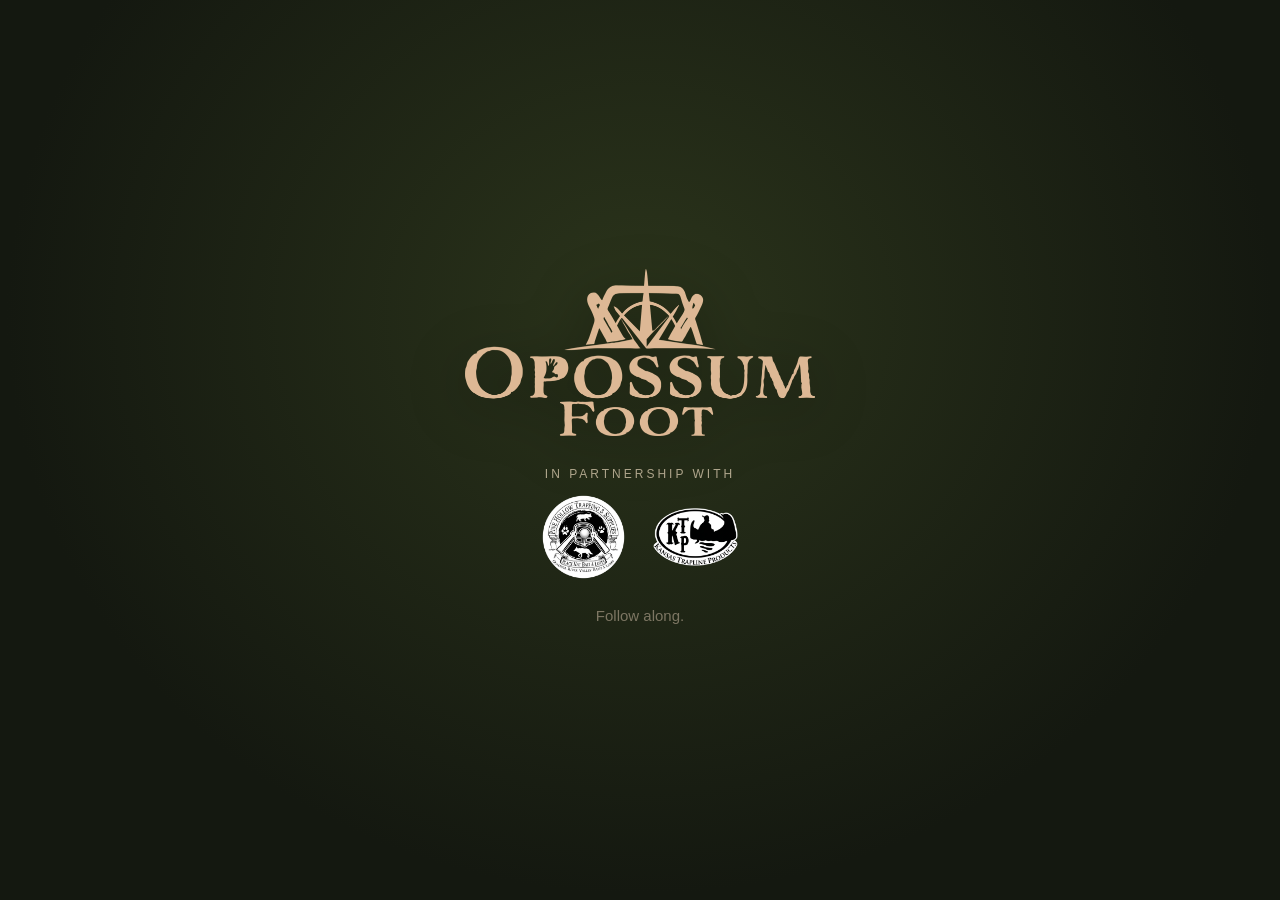
==== commit e9f45a7a: "Demo fencing pass — Tanner's 2026-11-19 rulings" ====
--- a/app.html
+++ b/app.html
@@ -273,7 +273,8 @@
   <!-- Q180 (2026-10-08): Tanner — Reports gets its own tab. Backup and CSV
        exports move out of Settings; they're reporting, not settings. -->
   <div id="pane-reports" class="pane">
-    <div class="pane-head"><h2>Data</h2><p>Back up your data and download reports.</p></div>
+    <!-- DEMO-CLONE FENCING (fencing pass, 2026-11-19): Data subtitle rewritten demo-true; the Data controls explain instead of acting (see js/demo-fence.js). -->
+    <div class="pane-head"><h2>Data</h2><p>In the full app, these move your records in and out. In the demo, tap one and it explains itself.</p></div>
     <div class="scroll">
       <!-- gz (2026-11-18): the Data pane's three cards are collapsible
            setsec sections now — the same bar standard as every other
@@ -335,7 +336,8 @@
   </div>
 
   <div id="pane-settings" class="pane">
-    <div class="pane-head"><h2>Settings</h2><p>Opossum Foot beta.</p></div>
+    <!-- DEMO-CLONE FENCING (fencing pass, 2026-11-19): Settings subtitle de-beta'd; see README fencing item 8. -->
+    <div class="pane-head"><h2>Settings</h2><p>Opossum Foot.</p></div>
     <div class="scroll">
       <!-- Q90 (2026-10-01): Tanner — Trapping State + Home Ground live in one
            "Where You Trap" card, broad to precise. -->
@@ -348,7 +350,7 @@
              the Seasons tab rules card in states that require trap tags. -->
         <label class="field" for="settings-traptag" style="margin-top:12px">My trap tag</label>
         <input type="text" id="settings-traptag" placeholder="Name &amp; address, or state ID number" autocomplete="off">
-        <p class="dim" style="margin-top:8px">What your trap tags say — many states require your name and address, or a state-issued ID number, on every trap. Kept on this phone only; it shows on the Seasons tab with your state's tag rule.</p>
+        <p class="dim" style="margin-top:8px">What your trap tags say — many states require your name and address, or a state-issued ID number, on every trap. In the full app it's kept on this phone only; it shows on the Seasons tab with your state's tag rule. In the demo it lasts only while you're here.</p>
         <p class="dim" id="settings-home-status" style="margin:12px 0 8px">Not set — the map opens on your trapping state.</p>
         <button class="btn-secondary" id="btn-change-home" type="button">Change home location</button>
       </div>
@@ -395,9 +397,9 @@
           <p class="dim" style="margin-top:8px">Sets past this long without any activity turn red on the map. Any edit, catch, or check-in restarts the clock. The quick &ldquo;Checked &mdash; nothing changed&rdquo; button only restarts the clock &mdash; it saves nothing to History. Turn alerts off to hide the red pins and countdowns.</p>
         </div>
         <label class="checkline"><input type="checkbox" id="settings-voice"> Voice entry &amp; memos</label>
-        <p class="dim" style="margin:-6px 0 12px">Adds the dictation and voice-memo buttons on set and catch notes. Transcription uses your phone's speech recognition and needs a connection; the recordings themselves stay on this phone.</p>
+        <p class="dim" style="margin:-6px 0 12px">Adds the dictation and voice-memo buttons on set and catch notes. Transcription uses your phone's speech recognition and needs a connection; in the full app the recordings themselves stay on this phone. The demo doesn't record.</p>
         <label class="checkline"><input type="checkbox" id="settings-weather"> Weather (map chip + auto-record)</label>
-        <p class="dim" style="margin:-6px 0 10px">Shows current conditions and the next 12 hours on the map chip, and attaches the weather to new sets and catches on its own. Sends your coordinates to Open-Meteo for the forecast — needs a connection.</p>
+        <p class="dim" style="margin:-6px 0 10px">Shows current conditions and the next 12 hours on the map chip, and attaches the weather to new sets and catches on its own. In the full app the forecast comes from Open-Meteo using your location; in this demo your coordinates never leave your browser, and the weather shown is sample weather.</p>
         <label class="checkline"><input type="checkbox" id="settings-windarrows"> Wind arrows on set pins</label>
         <p class="dim" style="margin:-6px 0 10px">A small arrow at the edge of each set pin points downwind — the way your scent carries. Arrows show when you're zoomed in close, and use live wind when you're online.</p>
         <button class="btn-secondary" id="btn-features-reset" type="button">Reset features to defaults</button>
@@ -447,8 +449,9 @@
         <button type="button" class="setsec-head" id="setsec-privacy-head" data-sec="setsec-privacy" aria-expanded="false"><span>Your Privacy</span><span class="setsec-chev" aria-hidden="true">›</span></button>
         <div class="setsec-body" id="setsec-privacy-body" hidden>
         <p><strong>Your spots never leave your phone.</strong></p>
-        <p class="dim">Opossum Foot has no account, no login, and no cloud. Every set, catch, photo, and voice memo is stored only in this phone's browser storage. Nothing you enter is stored anywhere else — the only network traffic is map tiles, the app's own files, weather lookups (only if you turn weather on), and live voice transcription (only when you tap the microphone and have a connection).</p>
-        <p class="dim"><strong>The honest catch:</strong> because there's no cloud backup, a lost phone, a wiped phone, or clearing this browser's data can destroy your records. Export a CSV backup regularly — that's your safety net.</p>
+        <!-- DEMO-CLONE FENCING (fencing pass, 2026-11-19): privacy copy rewritten demo-true — the full app stores only on the phone; the demo stores nothing. -->
+        <p class="dim">Opossum Foot has no account, no login, and no cloud. In the full app, every set, catch, photo, and voice memo is stored only on your phone. This demo stores nothing at all — the sample line lives only while you're here and resets when you leave. The only network traffic is map tiles and the app's own files.</p>
+        <p class="dim"><strong>The honest catch:</strong> because there's no cloud backup, in the full app a lost phone, a wiped phone, or clearing the browser's data can destroy your records — backing up from the Data tab is the safety net, and the buttons there explain how it works. In this demo there are no records to lose: leave, and the sample line resets.</p>
         <label class="checkline"><input type="checkbox" id="settings-showcoords"> Show GPS coordinates</label>
         <p class="dim" style="margin:-6px 0 10px">Shows the county and exact coordinates on a set's details and on the weather tab. Off keeps them hidden, so screenshots are safe to share.</p>
         <label class="checkline"><input type="checkbox" id="settings-exportcoords"> Include GPS coordinates in reports</label>
@@ -458,11 +461,10 @@
       <div class="card setsec" id="setsec-about">
         <button type="button" class="setsec-head" id="setsec-about-head" data-sec="setsec-about" aria-expanded="false"><span>About</span><span class="setsec-chev" aria-hidden="true">›</span></button>
         <div class="setsec-body" id="setsec-about-body" hidden>
-        <div class="rowline"><img src="assets/icon-mark.png" class="about-logo" alt="Opossum Foot logo"><div><strong>Opossum Foot</strong><br><span class="dim">Beta · a pocket trapping notebook</span></div></div>
+        <!-- DEMO-CLONE FENCING (fencing pass, 2026-11-19): About de-beta'd; the Build and Viewport diagnostic lines are removed in the demo (app.js guards both stamps, so nothing breaks). -->
+        <div class="rowline"><img src="assets/icon-mark.png" class="about-logo" alt="Opossum Foot logo"><div><strong>Opossum Foot</strong><br><span class="dim">A pocket trapping notebook</span></div></div>
         <p class="dim">Logo &amp; brand artwork by Lydia Reichenbacher · Tight Chains Co.</p>
         <p class="dim">No accounts. No cloud. No analytics. Sponsors keep Opossum Foot free — no popups, no tracking, no nonsense.<br>Season reminders are reminders only — always verify with your state agency and local ordinances.</p>
-        <p class="dim">Build <span id="build-stamp">—</span></p>
-        <p class="dim">Viewport <span id="viewport-stamp">—</span></p>
         </div>
       </div>
       <div class="card setsec" id="setsec-help">
--- a/vendor/leaflet/leaflet.css
+++ b/vendor/leaflet/leaflet.css
@@ -0,0 +1,661 @@
+/* required styles */
+
+.leaflet-pane,
+.leaflet-tile,
+.leaflet-marker-icon,
+.leaflet-marker-shadow,
+.leaflet-tile-container,
+.leaflet-pane > svg,
+.leaflet-pane > canvas,
+.leaflet-zoom-box,
+.leaflet-image-layer,
+.leaflet-layer {
+	position: absolute;
+	left: 0;
+	top: 0;
+	}
+.leaflet-container {
+	overflow: hidden;
+	}
+.leaflet-tile,
+.leaflet-marker-icon,
+.leaflet-marker-shadow {
+	-webkit-user-select: none;
+	   -moz-user-select: none;
+	        user-select: none;
+	  -webkit-user-drag: none;
+	}
+/* Prevents IE11 from highlighting tiles in blue */
+.leaflet-tile::selection {
+	background: transparent;
+}
+/* Safari renders non-retina tile on retina better with this, but Chrome is worse */
+.leaflet-safari .leaflet-tile {
+	image-rendering: -webkit-optimize-contrast;
+	}
+/* hack that prevents hw layers "stretching" when loading new tiles */
+.leaflet-safari .leaflet-tile-container {
+	width: 1600px;
+	height: 1600px;
+	-webkit-transform-origin: 0 0;
+	}
+.leaflet-marker-icon,
+.leaflet-marker-shadow {
+	display: block;
+	}
+/* .leaflet-container svg: reset svg max-width decleration shipped in Joomla! (joomla.org) 3.x */
+/* .leaflet-container img: map is broken in FF if you have max-width: 100% on tiles */
+.leaflet-container .leaflet-overlay-pane svg {
+	max-width: none !important;
+	max-height: none !important;
+	}
+.leaflet-container .leaflet-marker-pane img,
+.leaflet-container .leaflet-shadow-pane img,
+.leaflet-container .leaflet-tile-pane img,
+.leaflet-container img.leaflet-image-layer,
+.leaflet-container .leaflet-tile {
+	max-width: none !important;
+	max-height: none !important;
+	width: auto;
+	padding: 0;
+	}
+
+.leaflet-container img.leaflet-tile {
+	/* See: https://bugs.chromium.org/p/chromium/issues/detail?id=600120 */
+	mix-blend-mode: plus-lighter;
+}
+
+.leaflet-container.leaflet-touch-zoom {
+	-ms-touch-action: pan-x pan-y;
+	touch-action: pan-x pan-y;
+	}
+.leaflet-container.leaflet-touch-drag {
+	-ms-touch-action: pinch-zoom;
+	/* Fallback for FF which doesn't support pinch-zoom */
+	touch-action: none;
+	touch-action: pinch-zoom;
+}
+.leaflet-container.leaflet-touch-drag.leaflet-touch-zoom {
+	-ms-touch-action: none;
+	touch-action: none;
+}
+.leaflet-container {
+	-webkit-tap-highlight-color: transparent;
+}
+.leaflet-container a {
+	-webkit-tap-highlight-color: rgba(51, 181, 229, 0.4);
+}
+.leaflet-tile {
+	filter: inherit;
+	visibility: hidden;
+	}
+.leaflet-tile-loaded {
+	visibility: inherit;
+	}
+.leaflet-zoom-box {
+	width: 0;
+	height: 0;
+	-moz-box-sizing: border-box;
+	     box-sizing: border-box;
+	z-index: 800;
+	}
+/* workaround for https://bugzilla.mozilla.org/show_bug.cgi?id=888319 */
+.leaflet-overlay-pane svg {
+	-moz-user-select: none;
+	}
+
+.leaflet-pane         { z-index: 400; }
+
+.leaflet-tile-pane    { z-index: 200; }
+.leaflet-overlay-pane { z-index: 400; }
+.leaflet-shadow-pane  { z-index: 500; }
+.leaflet-marker-pane  { z-index: 600; }
+.leaflet-tooltip-pane   { z-index: 650; }
+.leaflet-popup-pane   { z-index: 700; }
+
+.leaflet-map-pane canvas { z-index: 100; }
+.leaflet-map-pane svg    { z-index: 200; }
+
+.leaflet-vml-shape {
+	width: 1px;
+	height: 1px;
+	}
+.lvml {
+	behavior: url(#default#VML);
+	display: inline-block;
+	position: absolute;
+	}
+
+
+/* control positioning */
+
+.leaflet-control {
+	position: relative;
+	z-index: 800;
+	pointer-events: visiblePainted; /* IE 9-10 doesn't have auto */
+	pointer-events: auto;
+	}
+.leaflet-top,
+.leaflet-bottom {
+	position: absolute;
+	z-index: 1000;
+	pointer-events: none;
+	}
+.leaflet-top {
+	top: 0;
+	}
+.leaflet-right {
+	right: 0;
+	}
+.leaflet-bottom {
+	bottom: 0;
+	}
+.leaflet-left {
+	left: 0;
+	}
+.leaflet-control {
+	float: left;
+	clear: both;
+	}
+.leaflet-right .leaflet-control {
+	float: right;
+	}
+.leaflet-top .leaflet-control {
+	margin-top: 10px;
+	}
+.leaflet-bottom .leaflet-control {
+	margin-bottom: 10px;
+	}
+.leaflet-left .leaflet-control {
+	margin-left: 10px;
+	}
+.leaflet-right .leaflet-control {
+	margin-right: 10px;
+	}
+
+
+/* zoom and fade animations */
+
+.leaflet-fade-anim .leaflet-popup {
+	opacity: 0;
+	-webkit-transition: opacity 0.2s linear;
+	   -moz-transition: opacity 0.2s linear;
+	        transition: opacity 0.2s linear;
+	}
+.leaflet-fade-anim .leaflet-map-pane .leaflet-popup {
+	opacity: 1;
+	}
+.leaflet-zoom-animated {
+	-webkit-transform-origin: 0 0;
+	    -ms-transform-origin: 0 0;
+	        transform-origin: 0 0;
+	}
+svg.leaflet-zoom-animated {
+	will-change: transform;
+}
+
+.leaflet-zoom-anim .leaflet-zoom-animated {
+	-webkit-transition: -webkit-transform 0.25s cubic-bezier(0,0,0.25,1);
+	   -moz-transition:    -moz-transform 0.25s cubic-bezier(0,0,0.25,1);
+	        transition:         transform 0.25s cubic-bezier(0,0,0.25,1);
+	}
+.leaflet-zoom-anim .leaflet-tile,
+.leaflet-pan-anim .leaflet-tile {
+	-webkit-transition: none;
+	   -moz-transition: none;
+	        transition: none;
+	}
+
+.leaflet-zoom-anim .leaflet-zoom-hide {
+	visibility: hidden;
+	}
+
+
+/* cursors */
+
+.leaflet-interactive {
+	cursor: pointer;
+	}
+.leaflet-grab {
+	cursor: -webkit-grab;
+	cursor:    -moz-grab;
+	cursor:         grab;
+	}
+.leaflet-crosshair,
+.leaflet-crosshair .leaflet-interactive {
+	cursor: crosshair;
+	}
+.leaflet-popup-pane,
+.leaflet-control {
+	cursor: auto;
+	}
+.leaflet-dragging .leaflet-grab,
+.leaflet-dragging .leaflet-grab .leaflet-interactive,
+.leaflet-dragging .leaflet-marker-draggable {
+	cursor: move;
+	cursor: -webkit-grabbing;
+	cursor:    -moz-grabbing;
+	cursor:         grabbing;
+	}
+
+/* marker & overlays interactivity */
+.leaflet-marker-icon,
+.leaflet-marker-shadow,
+.leaflet-image-layer,
+.leaflet-pane > svg path,
+.leaflet-tile-container {
+	pointer-events: none;
+	}
+
+.leaflet-marker-icon.leaflet-interactive,
+.leaflet-image-layer.leaflet-interactive,
+.leaflet-pane > svg path.leaflet-interactive,
+svg.leaflet-image-layer.leaflet-interactive path {
+	pointer-events: visiblePainted; /* IE 9-10 doesn't have auto */
+	pointer-events: auto;
+	}
+
+/* visual tweaks */
+
+.leaflet-container {
+	background: #ddd;
+	outline-offset: 1px;
+	}
+.leaflet-container a {
+	color: #0078A8;
+	}
+.leaflet-zoom-box {
+	border: 2px dotted #38f;
+	background: rgba(255,255,255,0.5);
+	}
+
+
+/* general typography */
+.leaflet-container {
+	font-family: "Helvetica Neue", Arial, Helvetica, sans-serif;
+	font-size: 12px;
+	font-size: 0.75rem;
+	line-height: 1.5;
+	}
+
+
+/* general toolbar styles */
+
+.leaflet-bar {
+	box-shadow: 0 1px 5px rgba(0,0,0,0.65);
+	border-radius: 4px;
+	}
+.leaflet-bar a {
+	background-color: #fff;
+	border-bottom: 1px solid #ccc;
+	width: 26px;
+	height: 26px;
+	line-height: 26px;
+	display: block;
+	text-align: center;
+	text-decoration: none;
+	color: black;
+	}
+.leaflet-bar a,
+.leaflet-control-layers-toggle {
+	background-position: 50% 50%;
+	background-repeat: no-repeat;
+	display: block;
+	}
+.leaflet-bar a:hover,
+.leaflet-bar a:focus {
+	background-color: #f4f4f4;
+	}
+.leaflet-bar a:first-child {
+	border-top-left-radius: 4px;
+	border-top-right-radius: 4px;
+	}
+.leaflet-bar a:last-child {
+	border-bottom-left-radius: 4px;
+	border-bottom-right-radius: 4px;
+	border-bottom: none;
+	}
+.leaflet-bar a.leaflet-disabled {
+	cursor: default;
+	background-color: #f4f4f4;
+	color: #bbb;
+	}
+
+.leaflet-touch .leaflet-bar a {
+	width: 30px;
+	height: 30px;
+	line-height: 30px;
+	}
+.leaflet-touch .leaflet-bar a:first-child {
+	border-top-left-radius: 2px;
+	border-top-right-radius: 2px;
+	}
+.leaflet-touch .leaflet-bar a:last-child {
+	border-bottom-left-radius: 2px;
+	border-bottom-right-radius: 2px;
+	}
+
+/* zoom control */
+
+.leaflet-control-zoom-in,
+.leaflet-control-zoom-out {
+	font: bold 18px 'Lucida Console', Monaco, monospace;
+	text-indent: 1px;
+	}
+
+.leaflet-touch .leaflet-control-zoom-in, .leaflet-touch .leaflet-control-zoom-out  {
+	font-size: 22px;
+	}
+
+
+/* layers control */
+
+.leaflet-control-layers {
+	box-shadow: 0 1px 5px rgba(0,0,0,0.4);
+	background: #fff;
+	border-radius: 5px;
+	}
+.leaflet-control-layers-toggle {
+	background-image: url(images/layers.png);
+	width: 36px;
+	height: 36px;
+	}
+.leaflet-retina .leaflet-control-layers-toggle {
+	background-image: url(images/layers-2x.png);
+	background-size: 26px 26px;
+	}
+.leaflet-touch .leaflet-control-layers-toggle {
+	width: 44px;
+	height: 44px;
+	}
+.leaflet-control-layers .leaflet-control-layers-list,
+.leaflet-control-layers-expanded .leaflet-control-layers-toggle {
+	display: none;
+	}
+.leaflet-control-layers-expanded .leaflet-control-layers-list {
+	display: block;
+	position: relative;
+	}
+.leaflet-control-layers-expanded {
+	padding: 6px 10px 6px 6px;
+	color: #333;
+	background: #fff;
+	}
+.leaflet-control-layers-scrollbar {
+	overflow-y: scroll;
+	overflow-x: hidden;
+	padding-right: 5px;
+	}
+.leaflet-control-layers-selector {
+	margin-top: 2px;
+	position: relative;
+	top: 1px;
+	}
+.leaflet-control-layers label {
+	display: block;
+	font-size: 13px;
+	font-size: 1.08333em;
+	}
+.leaflet-control-layers-separator {
+	height: 0;
+	border-top: 1px solid #ddd;
+	margin: 5px -10px 5px -6px;
+	}
+
+/* Default icon URLs */
+.leaflet-default-icon-path { /* used only in path-guessing heuristic, see L.Icon.Default */
+	background-image: url(images/marker-icon.png);
+	}
+
+
+/* attribution and scale controls */
+
+.leaflet-container .leaflet-control-attribution {
+	background: #fff;
+	background: rgba(255, 255, 255, 0.8);
+	margin: 0;
+	}
+.leaflet-control-attribution,
+.leaflet-control-scale-line {
+	padding: 0 5px;
+	color: #333;
+	line-height: 1.4;
+	}
+.leaflet-control-attribution a {
+	text-decoration: none;
+	}
+.leaflet-control-attribution a:hover,
+.leaflet-control-attribution a:focus {
+	text-decoration: underline;
+	}
+.leaflet-attribution-flag {
+	display: inline !important;
+	vertical-align: baseline !important;
+	width: 1em;
+	height: 0.6669em;
+	}
+.leaflet-left .leaflet-control-scale {
+	margin-left: 5px;
+	}
+.leaflet-bottom .leaflet-control-scale {
+	margin-bottom: 5px;
+	}
+.leaflet-control-scale-line {
+	border: 2px solid #777;
+	border-top: none;
+	line-height: 1.1;
+	padding: 2px 5px 1px;
+	white-space: nowrap;
+	-moz-box-sizing: border-box;
+	     box-sizing: border-box;
+	background: rgba(255, 255, 255, 0.8);
+	text-shadow: 1px 1px #fff;
+	}
+.leaflet-control-scale-line:not(:first-child) {
+	border-top: 2px solid #777;
+	border-bottom: none;
+	margin-top: -2px;
+	}
+.leaflet-control-scale-line:not(:first-child):not(:last-child) {
+	border-bottom: 2px solid #777;
+	}
+
+.leaflet-touch .leaflet-control-attribution,
+.leaflet-touch .leaflet-control-layers,
+.leaflet-touch .leaflet-bar {
+	box-shadow: none;
+	}
+.leaflet-touch .leaflet-control-layers,
+.leaflet-touch .leaflet-bar {
+	border: 2px solid rgba(0,0,0,0.2);
+	background-clip: padding-box;
+	}
+
+
+/* popup */
+
+.leaflet-popup {
+	position: absolute;
+	text-align: center;
+	margin-bottom: 20px;
+	}
+.leaflet-popup-content-wrapper {
+	padding: 1px;
+	text-align: left;
+	border-radius: 12px;
+	}
+.leaflet-popup-content {
+	margin: 13px 24px 13px 20px;
+	line-height: 1.3;
+	font-size: 13px;
+	font-size: 1.08333em;
+	min-height: 1px;
+	}
+.leaflet-popup-content p {
+	margin: 17px 0;
+	margin: 1.3em 0;
+	}
+.leaflet-popup-tip-container {
+	width: 40px;
+	height: 20px;
+	position: absolute;
+	left: 50%;
+	margin-top: -1px;
+	margin-left: -20px;
+	overflow: hidden;
+	pointer-events: none;
+	}
+.leaflet-popup-tip {
+	width: 17px;
+	height: 17px;
+	padding: 1px;
+
+	margin: -10px auto 0;
+	pointer-events: auto;
+
+	-webkit-transform: rotate(45deg);
+	   -moz-transform: rotate(45deg);
+	    -ms-transform: rotate(45deg);
+	        transform: rotate(45deg);
+	}
+.leaflet-popup-content-wrapper,
+.leaflet-popup-tip {
+	background: white;
+	color: #333;
+	box-shadow: 0 3px 14px rgba(0,0,0,0.4);
+	}
+.leaflet-container a.leaflet-popup-close-button {
+	position: absolute;
+	top: 0;
+	right: 0;
+	border: none;
+	text-align: center;
+	width: 24px;
+	height: 24px;
+	font: 16px/24px Tahoma, Verdana, sans-serif;
+	color: #757575;
+	text-decoration: none;
+	background: transparent;
+	}
+.leaflet-container a.leaflet-popup-close-button:hover,
+.leaflet-container a.leaflet-popup-close-button:focus {
+	color: #585858;
+	}
+.leaflet-popup-scrolled {
+	overflow: auto;
+	}
+
+.leaflet-oldie .leaflet-popup-content-wrapper {
+	-ms-zoom: 1;
+	}
+.leaflet-oldie .leaflet-popup-tip {
+	width: 24px;
+	margin: 0 auto;
+
+	-ms-filter: "progid:DXImageTransform.Microsoft.Matrix(M11=0.70710678, M12=0.70710678, M21=-0.70710678, M22=0.70710678)";
+	filter: progid:DXImageTransform.Microsoft.Matrix(M11=0.70710678, M12=0.70710678, M21=-0.70710678, M22=0.70710678);
+	}
+
+.leaflet-oldie .leaflet-control-zoom,
+.leaflet-oldie .leaflet-control-layers,
+.leaflet-oldie .leaflet-popup-content-wrapper,
+.leaflet-oldie .leaflet-popup-tip {
+	border: 1px solid #999;
+	}
+
+
+/* div icon */
+
+.leaflet-div-icon {
+	background: #fff;
+	border: 1px solid #666;
+	}
+
+
+/* Tooltip */
+/* Base styles for the element that has a tooltip */
+.leaflet-tooltip {
+	position: absolute;
+	padding: 6px;
+	background-color: #fff;
+	border: 1px solid #fff;
+	border-radius: 3px;
+	color: #222;
+	white-space: nowrap;
+	-webkit-user-select: none;
+	-moz-user-select: none;
+	-ms-user-select: none;
+	user-select: none;
+	pointer-events: none;
+	box-shadow: 0 1px 3px rgba(0,0,0,0.4);
+	}
+.leaflet-tooltip.leaflet-interactive {
+	cursor: pointer;
+	pointer-events: auto;
+	}
+.leaflet-tooltip-top:before,
+.leaflet-tooltip-bottom:before,
+.leaflet-tooltip-left:before,
+.leaflet-tooltip-right:before {
+	position: absolute;
+	pointer-events: none;
+	border: 6px solid transparent;
+	background: transparent;
+	content: "";
+	}
+
+/* Directions */
+
+.leaflet-tooltip-bottom {
+	margin-top: 6px;
+}
+.leaflet-tooltip-top {
+	margin-top: -6px;
+}
+.leaflet-tooltip-bottom:before,
+.leaflet-tooltip-top:before {
+	left: 50%;
+	margin-left: -6px;
+	}
+.leaflet-tooltip-top:before {
+	bottom: 0;
+	margin-bottom: -12px;
+	border-top-color: #fff;
+	}
+.leaflet-tooltip-bottom:before {
+	top: 0;
+	margin-top: -12px;
+	margin-left: -6px;
+	border-bottom-color: #fff;
+	}
+.leaflet-tooltip-left {
+	margin-left: -6px;
+}
+.leaflet-tooltip-right {
+	margin-left: 6px;
+}
+.leaflet-tooltip-left:before,
+.leaflet-tooltip-right:before {
+	top: 50%;
+	margin-top: -6px;
+	}
+.leaflet-tooltip-left:before {
+	right: 0;
+	margin-right: -12px;
+	border-left-color: #fff;
+	}
+.leaflet-tooltip-right:before {
+	left: 0;
+	margin-left: -12px;
+	border-right-color: #fff;
+	}
+
+/* Printing */
+
+@media print {
+	/* Prevent printers from removing background-images of controls. */
+	.leaflet-control {
+		-webkit-print-color-adjust: exact;
+		print-color-adjust: exact;
+		}
+	}
--- a/css/styles.css
+++ b/css/styles.css
@@ -0,0 +1,1503 @@
+/* Opossum Foot — beta PWA styles
+   Mobile-first, iOS Safari friendly. Big touch targets for cold hands.
+   Rugged field palette: dark moss, brass, cream. */
+
+:root {
+  --bg: #141810;
+  --bg2: #1d2418;
+  --panel: #2B341B;
+  --sheet: #2e281b;
+  --ink: #f2ead8;
+  --muted: #b3a98f;
+  --faint: #7d7663;
+  --accent: #E7C945;      /* Q217: brand yellow (was brass #d19a2f) */
+  --accent-ink: #1a1408;
+  --green: #7fa650;
+  --blue: #5b8dd9;
+  --red: #d05245;
+  --amber: #E7C945;
+  --gray: #8a8a8a;
+  --pin-active: #7fa650;   /* Q145 default scheme = Earthy */
+  --pin-sprung: #d19a2f;
+  --pin-pulled: #7d7663;
+  --pin-missing: #5b8dd9;
+  --pin-prospect: #7a5fa0;   /* Q189 */
+  --line: #7C7052;      /* Q221 (2026-10-27): warm sepia line — was #3a4330, too close to panel/bg, read "sleepy" (Tanner). One variable draws every outline in the app. */
+  --radius: 12px;
+  --tap: 52px;            /* minimum touch target */
+  --tabbar-h: 64px;
+}
+
+* { box-sizing: border-box; -webkit-tap-highlight-color: transparent; }
+
+html, body {
+  margin: 0; padding: 0;
+  height: 100%;
+  overflow: hidden;
+  background: var(--bg);
+  color: var(--ink);
+  font-family: -apple-system, BlinkMacSystemFont, "Segoe UI", Roboto, Helvetica, Arial, sans-serif;
+  font-size: 17px;
+  line-height: 1.45;
+  overscroll-behavior-y: none;
+  /* Q13: the page itself never pinch-zooms — single-finger pan/scroll stays
+     native, pinch-zoom and double-tap-zoom are off. Leaflet keeps its own
+     touch-action on #map and its JS pinch-zoom is unaffected. */
+  touch-action: pan-x pan-y;
+}
+/* Pin the document itself in place (standard PWA boilerplate): only the
+   inner .scroll panes and sheet bodies ever move. Stops iOS from dragging
+   the whole page — tab bar included — up over dead space. */
+body {
+  position: fixed;
+  top: 0; left: 0;
+  width: 100%;
+  height: 100%;
+  height: var(--app-h, 100dvh); /* B27: pin the app to the true viewport — no dead band below the tab bar; fh: --app-h is set from window.innerHeight by fitAppHeight(), since 100dvh under-measures in Safari / in-app web views */
+}
+/* Don't let an inner scroller chain its overscroll out to the document. */
+.scroll, .sheet-body, .modal-card { overscroll-behavior-y: contain; }
+
+/* ---------- views ---------- */
+.view { display: none; height: 100%; height: var(--app-h, 100dvh); }
+.view.active { display: flex; flex-direction: column; }
+/* fk (2026-11-14): WebKit bug 254868 — in an installed iOS standalone PWA,
+   100dvh/innerHeight under-measure by the top safe-area inset (62pt on
+   iPhone 16 Pro); 100vh is the true full screen. Size the shell from 100vh
+   in standalone only (the JS .of-standalone class is the reliable gate;
+   the media query is a backup — it reads false on some iOS installs).
+   In a tab 100vh overshoots behind the URL bar, so tabs keep the var.
+   fl (2026-11-14): fk laid the shell out at 874 but the banner still did
+   NOT paint — Tanner's phone showed the logos hidden behind black with only
+   a sliver of a logo peeking above the 812 line. The body is position:fixed,
+   and WebKit clips fixed content to the short layout viewport (bug 237961 /
+   piclaw: never position:fixed on the root in standalone). Un-pin the body
+   to position:absolute in standalone so the whole 874 paints; the document
+   cannot scroll (html,body overflow:hidden), so nothing is lost. The fabs
+   anchor to #pane-map (relative), not to the body, so they do not move.
+   Fallback if this still does not paint on-device: position:static on body. */
+html.of-standalone body { position: absolute; top: 0; left: 0; width: 100%; height: 100vh; }
+html.of-standalone .view { height: 100vh; }
+@media (display-mode: standalone) {
+  body { position: absolute; top: 0; left: 0; width: 100%; height: 100vh; }
+  .view { height: 100vh; }
+}
+
+/* ---------- splash ---------- */
+#view-splash { align-items: center; justify-content: center; text-align: center; padding: 32px; background: radial-gradient(ellipse at 50% 35%, #2B341B 0%, var(--bg) 70%); }
+#view-splash > img { width: min(82vw, 350px); height: auto; filter: drop-shadow(0 10px 28px rgba(0,0,0,.45)); }
+#view-splash h1 { font-size: 40px; margin: 20px 0 6px; letter-spacing: .5px; }
+#view-splash p { color: var(--muted); margin: 4px 0; }
+#view-splash .loading { margin-top: 26px; color: var(--faint); font-size: 15px; }
+
+/* ---------- splash sponsors (Presented by) ---------- */
+.splash-sponsors { margin-top: 30px; }
+.splash-presented { font-size: 12px; letter-spacing: 3px; text-transform: uppercase; color: var(--muted); margin-bottom: 12px; }
+.splash-logos { display: flex; align-items: center; justify-content: center; gap: 28px; }
+.splash-logo-ph { height: 84px; width: auto; }
+.splash-logo-ktp { height: 58px; width: auto; }
+
+/* ---------- sponsor logos in the county banner (fo) ---------- */
+/* fo (2026-11-14, Tanner): the sponsor logos live in the black space
+   flanking the county name in the county banner — Pine Hollow left, KTP
+   right, display-only. (The fn map-corner chips were the wrong spot; he
+   wants them here, next to COUNTY UNKNOWN.) The banner is a flex row now:
+   logo, county text (flex:1, centered), logo. pointer-events:none keeps
+   them display-only (bios open only from the product lists, Scorecard, or a
+   bio sheet — never from these logos). Both logos are 56px/40px — a third
+   bigger than the old 42px/30px banner logos, same ratio. The banner grows
+   only as much as the logos need (they are the tallest item); the bottom
+   banner stays gone and the map keeps its full height. */
+#county-banner .smb-chip { flex: 0 0 auto; display: flex; align-items: center; pointer-events: none; }
+#county-banner .smb-chip img { display: block; height: 56px; width: auto; }
+#county-banner .smb-chip-ktp img { height: 40px; }
+
+/* ---------- onboarding ---------- */
+#view-onboard { align-items: center; justify-content: center; padding: 28px 22px; }
+.onboard-card { width: 100%; max-width: 420px; background: var(--panel); border: 1px solid var(--line); border-radius: 18px; padding: 26px 22px; }
+.onboard-card h2 { margin: 0 0 6px; font-size: 24px; }
+.onboard-card p { color: var(--muted); font-size: 15px; margin: 0 0 18px; }
+.onboard-card img { width: 84px; height: 84px; border-radius: 18px; display: block; margin-bottom: 14px; object-fit: contain; padding: 8px; box-sizing: border-box; background: radial-gradient(ellipse at 50% 40%, #2B341B 0%, #141810 78%); }
+
+/* ---------- buttons / inputs ---------- */
+button, .btn {
+  font-family: inherit; font-size: 17px; font-weight: 600;
+  min-height: var(--tap);
+  border: none; border-radius: var(--radius);
+  padding: 12px 18px;
+  cursor: pointer;
+  display: inline-flex; align-items: center; justify-content: center; gap: 8px;
+  text-decoration: none;
+}
+/* Q175 (2026-10-08): the button rule's display:inline-flex overrides the UA
+   [hidden] rule, so hidden buttons (like the check-in on pulled sets) stayed
+   visible. Enforce hidden globally. */
+[hidden] { display: none !important; }
+/* Q178 (2026-10-08): view-only notes on the detail sheet — plain text, not a box. */
+.notes-view { font-size: 17px; color: var(--ink); white-space: pre-wrap; word-wrap: break-word; margin: 0 0 8px; }
+/* ga: dated note entries on a set (form staging list + detail view) */
+.note-entry { padding: 8px 0; border-bottom: 1px solid var(--line); }
+.note-entry-head { display: flex; justify-content: space-between; align-items: center; }
+.note-date { font-size: 12.5px; letter-spacing: .05em; text-transform: uppercase; color: var(--muted); }
+.note-text { font-size: 16px; white-space: pre-wrap; word-wrap: break-word; margin-top: 2px; }
+.note-del { background: none; border: none; color: var(--muted); font-size: 15px; line-height: 1; padding: 2px 6px; cursor: pointer; }
+.btn-primary { background: var(--accent); color: var(--accent-ink); width: 100%; }
+.btn-secondary { background: var(--panel); color: var(--ink); border: 1px solid var(--line); width: 100%; }
+.btn-ghost { background: transparent; color: var(--accent); border: 1px solid var(--accent); }
+/* Prominent official-regulations link at the top of the Seasons tab. */
+.regs-link {
+  display: flex; align-items: center; justify-content: center; gap: 8px;
+  margin: 12px 0; padding: 12px 18px; min-height: var(--tap);
+  border-radius: var(--radius); background: var(--accent); color: var(--accent-ink);
+  font-weight: 700; font-size: 17px; text-decoration: none; text-align: center;
+}
+/* Tanner 2026-10-07: the 84px uniform thickness is gone — these are way too
+   big next to the other buttons in the tabs. Standard button proportions now
+   (52px min-height), same as everywhere else. */
+/* Q134 (2026-10-01): Tanner — gold-button lettering is ALL CAPS by rule, not
+   by memory. text-transform on the class means any label dropped into a gold
+   button renders capped automatically; title case can't sneak through again. */
+.regs-link { text-transform: uppercase; }
+.regs-link .dim { color: var(--accent-ink); opacity: 0.75; font-weight: 600; }
+.btn-danger { background: #3a1f1b; color: #f0a49c; border: 1px solid #6e2f28; }
+.btn-small { min-height: 44px; font-size: 15px; padding: 8px 14px; width: auto; }
+button:disabled { opacity: .45; }
+
+label.field { display: block; margin: 14px 0 4px; font-size: 14px; font-weight: 600; color: var(--muted); text-align: center; }
+/* Tanner 2026-10-01: the weekday sits on its own small line below the date
+   field — never in the label. */
+.dow-line { text-align: center; color: var(--muted); font-size: 13px; margin-top: 3px; min-height: 15px; }
+/* Q55: the "What is it?" reveal under an Other-capable dropdown. */
+.other-wrap { margin-top: 2px; }
+.other-wrap label.field { margin-top: 8px; font-size: 13px; }
+input[type=text], input[type=date], input[type=time], input[type=number], input[type=search], input[type=url], input[type=tel], select, textarea {
+  width: 100%; min-height: var(--tap);
+  background: #10140c; color: var(--ink);
+  border: 1px solid var(--line); border-radius: var(--radius);
+  font-family: inherit; font-size: 17px;
+  padding: 12px 14px;
+}
+/* Q109 (2026-10-01): Tanner — the catch-time picker rendered as the raw iOS
+   white pill because input[type=time] was missing from the field rule above.
+   It now wears the same dark field as every other input, sitting under the
+   date. color-scheme keeps the opened spinner dark too. */
+input[type=time] { color-scheme: dark; }
+/* Q224 (2026-10-27): Tanner's screenshot — the Reports From/To date fields
+   rendered as empty black boxes on his iPhone. Q109 gave the time picker
+   color-scheme: dark but the date fields never got it, so iOS drew their
+   native edit text in the light scheme and it vanished on the dark field.
+   Every date input in the app (Reports range, set/catch/trip dates) gets
+   the same dark scheme now. */
+input[type=date] { color-scheme: dark; }
+textarea { min-height: 84px; resize: vertical; }
+input:focus, select:focus, textarea:focus, button:focus-visible { outline: 2px solid var(--accent); outline-offset: 1px; }
+/* "e.g." hint state for the manufacturer/type selects — nothing picked yet. */
+select.select-hint { color: var(--faint); }
+
+/* ---------- main layout ---------- */
+#view-main { position: relative; }
+.pane { display: none; flex: 1; flex-direction: column; min-height: 0; position: relative; }
+.pane.active { display: flex; }
+
+#tabbar {
+  min-height: var(--tabbar-h);
+  flex: 0 0 auto;
+  display: flex;
+  background: #10140c;
+  border-top: 1px solid var(--line);
+  /* fp (2026-11-14, Tanner): the tab bar sits at the very bottom and the
+     iPhone home indicator (the white swipe-up bar) was cutting across the
+     tab labels. Lift the tabs by the bottom safe-area inset (34px on his
+     phone) so the home bar sits in black space below the labels instead of
+     on top of them. The tab bar's own dark background fills the strip, so
+     it reads as a little black space under the tabs. In a browser tab the
+     inset is 0 and nothing changes. The map gives back only that 34px. */
+  padding-bottom: env(safe-area-inset-bottom);
+}
+#tabbar button {
+  flex: 1 1 0; min-width: 0; background: none; border: none; border-radius: 0;
+  color: var(--ink); font-size: 9px; font-weight: 600; text-align: center;
+  display: flex; flex-direction: column; align-items: center; justify-content: center;
+  gap: 2px; min-height: 0; padding: 8px 2px;
+}
+#tabbar button .ti { font-size: 24px; line-height: 1; }
+/* B14: every tab identical — white icons, cream labels. The active tab keeps
+   the same colors and is marked only by a thin brass tick, so the bar reads
+   as one consistent row. */
+#tabbar button.active { color: var(--ink); box-shadow: inset 0 3px 0 var(--accent); }
+
+/* ---------- county banner (LOUD) ---------- */
+#county-banner {
+  flex: 0 0 auto;
+  display: flex; align-items: center;
+  background: #0e120a;
+  border-bottom: 2px solid var(--accent);
+  padding: calc(10px + env(safe-area-inset-top)) 12px 9px;
+  text-align: center;
+  z-index: 500;
+}
+#county-banner .cb-text { flex: 1 1 auto; min-width: 0; text-align: center; }
+#county-banner .cb-county { font-size: 22px; font-weight: 800; letter-spacing: 1.5px; text-transform: uppercase; white-space: nowrap; }
+#county-banner .cb-state { font-size: 13px; color: var(--muted); letter-spacing: 2px; text-transform: uppercase; margin-top: 1px; }
+#county-banner.unknown .cb-county { color: var(--faint); font-size: 16px; letter-spacing: .5px; }
+
+/* ---------- active trap line bar (persistent) ---------- */
+#line-bar {
+  flex: 0 0 auto; z-index: 500;
+  display: flex; align-items: center; justify-content: center; gap: 8px;
+  width: 100%;
+  background: #10150c;
+  border: 0; border-bottom: 1px solid var(--line);
+  padding: 8px 12px;
+  color: var(--ink);
+  font-size: 14px; font-weight: 700; letter-spacing: .3px;
+  cursor: pointer;
+  font-family: inherit;
+}
+#line-bar .lb-tag {
+  font-size: 11px; font-weight: 600; color: var(--muted);
+  text-transform: uppercase; letter-spacing: 1.5px;
+}
+#line-bar-name { color: var(--accent); max-width: 60vw; overflow: hidden; text-overflow: ellipsis; white-space: nowrap; }
+#line-bar .lb-go { color: var(--faint); font-size: 18px; line-height: 1; }
+
+#state-alert, #offline-banner, #pin-hint, #measure-hint {
+  flex: 0 0 auto; z-index: 500;
+  padding: 10px 14px; font-size: 15px; font-weight: 600; text-align: center;
+}
+#state-alert { background: #3d2c10; color: #f5cf7a; border-bottom: 1px solid #6b4d1c; display: none; }
+#state-alert.show { display: block; }
+#state-alert button { margin-left: 10px; }
+#offline-banner { background: #2a2a2a; color: #ddd; border-bottom: 1px solid #444; display: none; }
+#offline-banner.show { display: block; }
+#pin-hint { background: var(--accent); color: var(--accent-ink); display: none; }
+#pin-hint.show { display: block; }
+/* fg / Lefty note 3: the measuring banner, same family as the pin hint. */
+#measure-hint { background: var(--accent); color: var(--accent-ink); display: none; }
+#measure-hint.show { display: block; }
+/* fg / Lefty note 3: the distance label pinned to the measured line. */
+.measure-label { background: var(--accent); color: #0e150a; border: 1px solid var(--accent); font-weight: 700; font-size: 15px; border-radius: 8px; box-shadow: none; }
+.measure-label::before { display: none; }
+#place-bar { flex: 0 0 auto; z-index: 500; display: none; align-items: center; justify-content: center; gap: 10px; padding: 10px 14px; font-size: 15px; font-weight: 600; background: #1d2a12; color: #fff; border-bottom: 1px solid var(--line); }
+#place-bar.show { display: flex; }
+.pin-place { background: #ff9f1c; animation: pinpulse 1.4s infinite; }
+/* Q53: home-ground picker */
+#home-bar { flex: 0 0 auto; z-index: 500; display: none; align-items: center; justify-content: center; gap: 8px; padding: 8px 10px; font-size: 15px; font-weight: 600; background: #1d2a12; color: #fff; border-bottom: 1px solid var(--line); flex-wrap: wrap; }
+#home-bar.show { display: flex; }
+/* B26: two clear choices side by side — cancel rides inline, no dedicated row. */
+/* Q132 (2026-10-01): Tanner — "Set home here" centers on the screen; the
+   cancel × pins to the right edge of the button row. */
+#home-bar .home-bar-actions { display: flex; align-items: center; justify-content: center; width: 100%; position: relative; }
+#home-bar .home-bar-actions .btn-ghost { position: absolute; right: 0; margin-left: 0; }
+.mflow { display: flex; flex-direction: column; gap: 10px; margin-top: 14px; }
+.mflow-btn { width: 100%; min-height: 56px; font-size: 17px; border-radius: 14px;
+  display: flex; align-items: center; justify-content: center; gap: 10px; }
+.mflow-n { display: inline-flex; align-items: center; justify-content: center;
+  width: 26px; height: 26px; border-radius: 50%; background: rgba(0,0,0,.28);
+  font-size: 15px; font-weight: 700; flex: 0 0 auto; color: #f2ead8; }
+/* Tanner 2026-10-07: the trip form walks a numbered flow like the mileage
+   screen — step headers reuse the .mflow-n badge. */
+.tflow-step { display: flex; align-items: center; gap: 10px; font-weight: 700;
+  font-size: 16px; margin: 14px 0 6px; }
+.tflow-step .dim { font-weight: 400; font-size: 13px; }
+/* Tanner 2026-10-07: the three steps each get their own app-palette color. */
+.mflow-btn-1 { background: var(--accent); color: var(--accent-ink); border: 1px solid var(--accent); }
+.mflow-btn-2 { background: var(--green); color: #131c0b; border: 1px solid var(--green); }
+.mflow-btn-3 { background: var(--blue); color: #0e1626; border: 1px solid var(--blue); }
+.mflow-close { margin-top: 2px; }
+.flow-steps { font-size: 13px; line-height: 1.55; margin-top: 0; }
+#home-bar .zip-jump { width: 76px; padding: 6px 8px; border-radius: 8px; border: 1px solid var(--line); background: #0f150a; color: #fff; font-size: 15px; text-align: center; }
+/* Q118b (2026-10-01): Tanner — the home pin was rendering at 30px because the
+   later `.pin` rule (same specificity) beat `.pin-home`'s 52px. Doubling the
+   class wins the cascade so the Q118 bigger-home-pin fix actually shows. */
+.pin.pin-home { background: var(--green); font-size: 28px; line-height: 46px; text-align: center; width: 52px; height: 52px; }
+@keyframes pinpulse { 0% { box-shadow: 0 0 0 0 rgba(255,159,28,.65); } 70% { box-shadow: 0 0 0 16px rgba(255,159,28,0); } 100% { box-shadow: 0 0 0 0 rgba(255,159,28,0); } }
+
+/* ---------- map ---------- */
+#pane-map { background: #0c0f08; }
+#map { flex: 1; min-height: 0; z-index: 1; }
+.leaflet-container { font-family: inherit; background: #0c0f08; }
+
+.map-fabs { position: absolute; right: 12px; bottom: 14px; z-index: 500; display: flex; flex-direction: column; gap: 10px; }
+.fab {
+  width: 58px; height: 58px; border-radius: 50%;
+  background: var(--accent); color: var(--accent-ink);
+  font-size: 26px; font-weight: 800;
+  display: flex; align-items: center; justify-content: center;
+  border: none; box-shadow: 0 4px 14px rgba(0,0,0,.5);
+  padding: 0; min-height: 0;
+}
+.fab.secondary { background: var(--panel); color: var(--ink); border: 1px solid var(--line); font-size: 22px; }
+.fab.active-mode { background: var(--green); color: #0e150a; }
+.fab.paused-mode { background: var(--green); color: #0e150a; opacity: .45; }
+/* Q95 (2026-10-01): Tanner — the + button rests dark like the other two fabs;
+   the old always-green #btn-add-gps override was removed. */
+.leaflet-bar a { background: var(--green); color: #0e150a; border-bottom: 1px solid rgba(0,0,0,.25); }
+.leaflet-bar a:hover, .leaflet-bar a:focus { background: var(--green); color: #0e150a; }
+.leaflet-control-layers-toggle { background-color: var(--green); }
+
+/* set pins */
+.pin { width: 30px; height: 30px; border-radius: 50%; border: 3px solid #fff; box-shadow: 0 2px 8px rgba(0,0,0,.6); position: relative; }
+/* Q145: pin colors are scheme-driven (Settings → Appearance). Earthy is default. */
+.pin-active { background: var(--pin-active); }
+.pin-sprung { background: var(--pin-sprung); }
+.pin-pulled { background: var(--pin-pulled); }
+.pin-missing { background: var(--pin-missing); }
+.pin-prospect { background: var(--pin-prospect); }
+/* Q145 scheme overrides — Earthy lives in :root above. */
+body[data-pinscheme="classic"] { --pin-active:#4caf50; --pin-sprung:#d19a2f; --pin-pulled:#8a8a8a; --pin-missing:#3b82f6; --pin-prospect:#7e57c2; }
+body[data-pinscheme="bold"] { --pin-active:#2ecc40; --pin-sprung:#f5a623; --pin-pulled:#a8a8a8; --pin-missing:#2f7bff; --pin-prospect:#9b59b6; }
+body[data-pinscheme="pastel"] { --pin-active:#a9d6a5; --pin-sprung:#eacd7d; --pin-pulled:#c9c9c9; --pin-missing:#a9c6f2; --pin-prospect:#c3a6dd; }
+/* Q68: trap-check clock — a set past its check interval without any activity
+   turns its pin red, whatever its status color was. */
+.pin-overdue { background: #e5484d; }
+/* gz: a set picked in selection mode — gold ring in place of the white one
+   (the app's own gold, #E7C945: fix/draw handles, measure line) plus a gold
+   check badge, so the chosen sets read at a glance. The class rides the
+   icon HTML, so it survives pan/zoom and every marker re-render. */
+.pin-sel { border-color: #E7C945; box-shadow: 0 0 0 3px #E7C945, 0 2px 8px rgba(0,0,0,.6); }
+.pin-check { position: absolute; right: -8px; top: -8px; width: 17px; height: 17px; border-radius: 50%; background: #E7C945; color: #1c1a12; font-size: 11px; font-weight: 800; line-height: 17px; text-align: center; border: 2px solid #fff; box-sizing: border-box; }
+/* Q68: overdue check line on the set detail sheet. */
+.check-overdue { color: #ff7a7a; font-weight: 600; }
+/* Q17: wind arrow — small triangle orbiting the pin, pointing downwind
+   (where scent goes). The wrapper rotates; the glyph always tips outward. */
+.wind-arrow { position: absolute; left: 0; top: 0; width: 30px; height: 30px; pointer-events: none; }
+.wind-arrow i { position: absolute; left: 50%; top: -12px; transform: translateX(-50%); font-style: normal; font-size: 16px; line-height: 1; color: #fff; text-shadow: 0 1px 3px rgba(0,0,0,.85); }
+.wind-arrow.stale i { opacity: .4; }
+.gps-dot { width: 18px; height: 18px; border-radius: 50%; background: #2f8ff0; border: 3px solid #fff; box-shadow: 0 0 0 6px rgba(47,143,240,.25); }
+
+/* map status filters: independent multi-select toggles overlaid on the map.
+   B19: full-width, centered — the weather chip no longer crowds the top-right. */
+.map-status-filters {
+  position: absolute; top: 8px; left: 8px; right: 8px; z-index: 500;
+  justify-content: safe center; padding: 2px 0;
+}
+.map-status-filters .chip { background: rgba(18,22,14,.88); }
+/* Q133 (2026-10-01): Tanner — the status chips read in all caps like the
+   rest of the map header. */
+.map-status-filters .chip { text-transform: uppercase; }
+/* Q138/Q146 (2026-10-02): Tanner — the four trap-status buttons wear the same
+   3px white border as the map pins, so buttons and pins read as one language. */
+.map-status-filters .chip.mst-active,
+.map-status-filters .chip.mst-sprung,
+.map-status-filters .chip.mst-pulled,
+.map-status-filters .chip.mst-missing { border: 3px solid #fff; }
+.map-status-filters .chip.on { background: var(--accent); border-color: var(--accent); color: #fff; }
+/* Map status filter chips carry their pin colors so the buttons read the
+   same as the pins on the map. Off state keeps the color as an outline. */
+/* Q145: chips follow the active pin scheme. */
+.chip.mst-active.on { background: var(--pin-active); border-color: var(--pin-active); color: #0e150a; }
+.chip.mst-sprung.on { background: var(--pin-sprung); border-color: var(--pin-sprung); color: #0e150a; }
+.chip.mst-pulled.on { background: var(--pin-pulled); border-color: var(--pin-pulled); color: #0e150a; }
+.chip.mst-missing.on { background: var(--pin-missing); border-color: var(--pin-missing); color: #0e150a; }
+.chip.mst-active:not(.on) { border-color: var(--pin-active); color: var(--pin-active); }
+.chip.mst-sprung:not(.on) { border-color: var(--pin-sprung); color: var(--pin-sprung); }
+.chip.mst-pulled:not(.on) { border-color: var(--pin-pulled); color: var(--pin-pulled); }
+.chip.mst-missing:not(.on) { border-color: var(--pin-missing); color: var(--pin-missing); }
+/* Q145: pin scheme picker rows (Settings → Appearance). */
+.scheme-row { display:flex; align-items:center; gap:10px; width:100%; text-align:left; background:var(--panel); border:1px solid var(--line); border-radius:10px; padding:12px 14px; margin:0 0 8px; color:var(--ink); font-size:16px; font-weight:600; cursor:pointer; }
+.scheme-row[aria-pressed="true"] { border-color: var(--accent); }
+.scheme-dots { display:flex; gap:6px; margin-left:auto; }
+.scheme-dots i { width:22px; height:22px; border-radius:50%; border:2px solid #fff; }
+.scheme-check { color: var(--accent); font-weight:700; }
+/* Q146 (2026-10-02): Tanner reversed Q94 — the map status chips now wear the
+   white pin border in both on and off states; fills and text keep their
+   pin-scheme colors. */
+.map-status-filters .chip.on,
+.map-status-filters .chip:not(.on) { border-color: #fff; }
+/* Q11: saved-entry suggestions under the bait/lure/urine inputs */
+.suggest { display: none; margin-top: -2px; }
+.suggest.show { display: block; }
+.suggest-item { display: block; width: 100%; text-align: left; font-size: 15px; color: var(--text);
+  background: var(--card); border: 1px solid var(--line); border-top: none; padding: 9px 12px; cursor: pointer; }
+.suggest-item:first-child { border-top: 1px solid var(--line); border-radius: 10px 10px 0 0; }
+.suggest-item:last-child { border-radius: 0 0 10px 10px; }
+.suggest-item:active { background: var(--line); }
+/* Q26: stacked attractant rows — one input + remove per row, suggestions
+   under each row, "add another" below the stack */
+.attr-row { display: flex; gap: 8px; align-items: center; margin-top: 6px; }
+.attr-row .attr-row-input { flex: 1; min-width: 0; }
+.attr-row-x { flex: 0 0 auto; width: 38px; height: 38px; border-radius: 50%;
+  background: var(--panel); color: var(--muted); border: 1px solid var(--line);
+  font-size: 20px; line-height: 1; padding: 0; }
+.attr-row-x:active { background: var(--line); }
+/* Q236 (2026-11-07): the one-tap clear × inside manual-entry inputs. The
+   wrap keeps the input full-width; the × sits over the input's right edge
+   and only shows while the field has text. */
+.clear-wrap { position: relative; display: block; }
+.attr-row .clear-wrap { flex: 1; min-width: 0; }
+.clear-wrap input[type=text] { padding-right: 42px; }
+.input-clear { position: absolute; right: 6px; top: 50%; transform: translateY(-50%);
+  width: 30px; height: 30px; border-radius: 50%; border: none; background: transparent;
+  color: var(--muted); font-size: 20px; line-height: 1; padding: 0; cursor: pointer; }
+.input-clear:active { background: var(--line); }
+.input-clear[hidden] { display: none; }
+.attr-add { margin-top: 8px; }
+/* Q98: the add-another button hides until a row has a value; base button
+   display:inline-flex overrides the UA [hidden] rule, so this is explicit. */
+.attr-add[hidden] { display: none; }
+/* Q48: quiet coordinates line at the bottom of the set form/detail sheets —
+   small, dim, centered, tap to copy. Not a title, keep it quiet. */
+
+/* Q72 (2026-10-01): odometer photo button sits below the full-width input;
+   live miles readout. */
+.odo-photo-row { display: flex; align-items: center; gap: 8px; margin: 6px 0 4px; flex-wrap: wrap; }
+/* Tanner 2026-10-07: the just-attached thumbnail drops BELOW the button, like
+   the license/documents grid — never squeezed half off the right edge. */
+.odo-photo-row .dim { flex: 1 1 100%; min-height: 0; }
+.odo-photo-row .dim:empty { display: none; }
+.odo-photo-btn { flex: 0 0 auto; padding: 6px 12px; font-size: 13px; }
+.odo-miles { text-align: center; font-weight: 700; font-size: 16px; margin: 8px 0 2px; min-height: 20px; }
+/* Tanner 2026-10-01: route mode — tab bar locked while a route estimate is
+   drawn; the "‹ Back to mileage" chip is the only way out. */
+body.route-locked #tabbar { pointer-events: none; opacity: .35; }
+/* Q79 (2026-10-01): suggestion rows with per-entry delete for user-typed items. */
+.suggest-row { display: flex; align-items: center; }
+.suggest-row .suggest-item { flex: 1; text-align: left; }
+.suggest-del { background: none; border: none; color: var(--dim); font-size: 18px; line-height: 1; padding: 8px 10px; cursor: pointer; }
+.suggest-del:active { color: #f0a49c; }
+/* Q78 (2026-10-01): example hint above each attractant field. */
+.attr-hint { margin: 2px 0 6px; font-size: 13px; }
+/* Q88 (2026-10-01): guide table of contents — section list, tap to jump. */
+.guide-toc { border: 1px solid var(--line); border-radius: 12px; padding: 10px 12px; margin-bottom: 14px; background: rgba(255,255,255,.02); }
+.guide-toc-title { font-weight: 700; margin: 0 0 6px; font-size: 14px; }
+.guide-toc-item { display: block; width: 100%; text-align: left; background: none; border: none; color: var(--accent); padding: 6px 0; font-size: 14px; cursor: pointer; }
+.guide-toc-item:active { opacity: .6; }
+/* Q205 (2026-10-19): the Sign & Forage Reference chapter's search bar sticks
+   to the top of the guide sheet while the chapter scrolls under it — the
+   same no-jump sticky treatment as the pane searches (Q198/Q202). */
+.guide-ref-search { position: sticky; top: 0; z-index: 6; background: var(--sheet); padding: 8px 0 10px; }
+/* Q143 (2026-10-01): Tanner — fill the weather chip green like the other
+   left-side map controls. NOTE: Leaflet adds the leaflet-control class ONTO
+   the element returned by onAdd, so the old descendant selector
+   (.leaflet-control #weather-chip) never matched and the chip stayed
+   transparent. Bare #weather-chip matches the element itself. */
+/* hc (2026-11-18, Tanner): the chip's own border was 1px rgba(0,0,0,.25)
+   while both .leaflet-bar controls beside it (zoom, layer cycle) compute
+   2px solid rgba(0,0,0,.2) — Leaflet's .leaflet-touch .leaflet-bar rule
+   outranks the app's border:none — so the chip read borderless next to
+   them. It now carries the identical 2px border; padding drops 1px a
+   side so the box keeps its exact size, radius and place. */
+#weather-chip {
+  position: static; left: auto; bottom: auto; top: auto; right: auto;
+  background: var(--green) !important; border: 2px solid rgba(0,0,0,.2); color: #0e150a;
+  font-size: 13px; font-weight: 700; min-height: 0; border-radius: 14px;
+  display: flex; flex-direction: column; align-items: center; line-height: 1.3;
+  padding: 4px 9px;
+}
+/* Q130 (2026-10-01): Tanner — the left control stack (weather, zoom, layers)
+   sits at the bottom-left of the map, where it used to be, with all three
+   controls centered on one shared vertical axis. */
+.leaflet-bottom.leaflet-left {
+  top: auto !important; bottom: 30px !important;
+  transform: none;
+}
+/* Q93's concern stands: the expanded layers panel must not re-center the
+   column, so it overlays to the right of its toggle instead of stretching
+   the layout. */
+.leaflet-bottom.leaflet-left { display: flex; flex-direction: column; align-items: center; gap: 10px; }
+.leaflet-control-layers { position: relative; }
+.leaflet-control-layers-expanded {
+  position: absolute; left: calc(100% + 8px); bottom: 0;
+  white-space: nowrap; z-index: 600;
+}
+/* B21: no white fringe on the rounded corners — the controls are green all
+   the way through, and the layer panel goes dark when expanded. */
+.leaflet-bar { border-radius: 14px; overflow: hidden; background: var(--green); border: none;
+  box-shadow: 0 4px 14px rgba(0,0,0,.5); }
+.leaflet-bar a:first-child { border-radius: 13px 13px 0 0; }
+.leaflet-bar a:last-child { border-radius: 0 0 13px 13px; }
+.leaflet-control-layers { background: transparent; border: none; box-shadow: none; border-radius: 14px; }
+.leaflet-control-layers-toggle { border-radius: 14px; background-color: var(--green); background-clip: padding-box; }
+.leaflet-control-layers-expanded { background: var(--panel); color: var(--ink); border: 1px solid var(--line); }
+/* Q148 (2026-10-06): tap-to-cycle base-layer button — a text label replaces
+   the stock layers-panel toggle glyph. Plain click handler, no hover-
+   dependent behavior, iOS-Safari-safe. */
+/* Q155 (2026-10-06): Tanner — icon per view replaces the truncated text
+   label. Fixed 44px square, emoji glyph centered, no text styling. */
+.leaflet-control-layers-toggle.layer-cycle {
+  background-image: none; width: 44px; height: 44px;
+  line-height: 44px; padding: 0; font-size: 22px;
+  color: #0e150a; text-decoration: none; text-align: center; display: block;
+}
+/* Q149 (2026-10-06): Tanner — thin black outline on the three left-side
+   green map buttons (weather chip, zoom +/-, layers), matching the
+   right-side fab border treatment. Outline, not border, so sizing is
+   untouched. */
+#weather-chip, .leaflet-bar, .leaflet-control-layers-toggle { outline: 2px solid #0d0d0d; }
+
+/* set-detail status control (changed manually at check time) */
+.status-row { display: flex; align-items: center; gap: 10px; margin: 10px 0 4px; }
+.status-row .field { margin: 0; flex: 0 0 auto; }
+.status-row select { flex: 1; min-width: 0; }
+
+/* ---------- list panes ---------- */
+.scroll { flex: 1; overflow-y: auto; overflow-x: hidden; -webkit-overflow-scrolling: touch; padding: 14px 14px 30px; }
+.pane-head { padding: 16px 14px 6px; }
+/* Q111 (2026-10-01): Tanner — app-wide type hierarchy. 1) Screen heading:
+   large, bold, centered. */
+.pane-head h2 { margin: 0 0 2px; font-size: 26px; font-weight: 800; text-align: center; }
+.pane-head p { margin: 0; color: var(--muted); font-size: 14px; }
+
+.card { background: var(--panel); border: 1px solid var(--line); border-radius: var(--radius); padding: 14px; margin-bottom: 12px; }
+/* Q111: 2) Section subheading — left aligned, divider above, visibly larger
+   than field labels (14px). A touch bigger so it can't be mistaken for the
+   subheading below it. */
+.card h3 { margin: 0 0 8px; font-size: 20px; font-weight: 700; text-align: left; border-top: 1px solid var(--line); padding-top: 10px; }
+/* First h3 in a card needs no divider — it's already at the top. */
+.card h3:first-child { border-top: none; padding-top: 0; }
+/* Q49: collapsible Settings sections — full-width header buttons with a
+   chevron; the body shows/hides via the hidden attribute (reliable on iOS). */
+.setsec { padding: 0 14px; }
+/* gw scope 5 (2026-11-18): ONE bar standard app-wide, set at Tanner's
+   midpoint between the old Paperwork bar (50px tall, 18px title, 22px
+   chevron) and the old Totals bar (52px, 20px, 15px): 51px tall, 19px
+   title, 18.5px chevron, the › glyph in muted cream. Every collapsible
+   header family (.setsec-head here, .totals-card-head, the Seasons
+   official heads, History group heads) is tuned to these numbers. */
+.setsec-head { display: flex; align-items: center; justify-content: space-between; width: 100%; background: none; border: none; color: var(--ink); font-size: 19px; font-weight: 700; line-height: 23px; padding: 14px 0; margin: 0; min-height: 0; cursor: pointer; text-align: left; }
+.setsec-chev { color: var(--muted); font-size: 18.5px; line-height: 1; transition: transform .18s ease; }
+.setsec.open .setsec-chev { transform: rotate(90deg); }
+.setsec-body { padding-bottom: 14px; }
+.setsec-body[hidden] { display: none; }
+/* Tanner 2026-10-07: per-line blocks inside the Paperwork Mileage section —
+   line header with total + Log trip, trip rows below like everywhere else. */
+.pm-line { border-top: 1px solid var(--line); padding: 10px 0 4px; margin-top: 10px; }
+.pm-line:first-child { border-top: none; padding-top: 0; margin-top: 0; }
+.pm-line-head { display: flex; align-items: center; justify-content: space-between; gap: 8px; margin-bottom: 6px; }
+/* Q135 (2026-10-01): Tanner — the Trap & Snare Rules control matches the two
+   gold buttons above it: gold, caps, centered. It stays the only collapsible
+   one (Q119); the chevron pins right so the label stays truly centered, and
+   the opened body drops as a dark card below the gold button. Scoped to
+   #seasons-rules so sheet collapsibles are untouched.
+   gw (2026-11-18): the scope extends to #seasons-gap — see the note below. */
+#seasons-rules .card.setsec, #seasons-gap .card.setsec { background: none; border: none; padding: 0; margin: 12px 0; }
+#seasons-rules .setsec-head, #seasons-gap .setsec-head {
+  /* gw scope 5: the yellow color treatment stays (scope 1); the DIMENSIONS
+     join the app-wide bar standard — 19px title, 51px single-line bar.
+     gz (2026-11-18): the gap head's long title ("{State} — Tags,
+     Permission, Setbacks & Licensing") wraps to two lines, and at the old
+     10px vertical padding the wrapped box rendered 66px — off the
+     standard the rules head (one line) met. Vertical padding drops to
+     4px and the line-height to 21px, so a two-line head lands on the
+     same 51px box (min-height carries the one-line case, as before). */
+  position: relative; display: flex; align-items: center; justify-content: center;
+  width: 100%; min-height: 51px; padding: 4px 40px; margin: 12px 0; line-height: 21px;
+  background: var(--accent); color: var(--accent-ink); border: none; border-radius: var(--radius);
+  font-size: 19px; font-weight: 700; text-transform: uppercase; text-align: center; cursor: pointer;
+}
+#seasons-rules .setsec-chev, #seasons-gap .setsec-chev {
+  position: absolute; right: 16px; top: 50%; transform: translateY(-50%);
+  color: var(--accent-ink); font-size: 18.5px; line-height: 1; transition: transform .18s ease;
+}
+#seasons-rules .setsec.open .setsec-chev, #seasons-gap .setsec.open .setsec-chev { transform: translateY(-50%) rotate(90deg); }
+#seasons-rules .setsec-body, #seasons-gap .setsec-body {
+  background: var(--card); border: 1px solid var(--line); border-radius: var(--radius);
+  margin-top: 8px; padding: 14px;
+}
+/* Color-rule history for the regs-family cards: gp (2026-11-17) gave both
+   a filled-yellow .regs-card treatment; gv (2026-11-18) removed it for
+   the standard .card treatment; gw (2026-11-18, Tanner's correction from
+   his phone) splits the pair: in SEASONS the "{State} — Tags, Permission,
+   Setbacks & Licensing" item is a BUTTON like Trap & Snare Rules — gold
+   bar on top, and beneath it the SAME dark panel the rules open into
+   (the scoped rules above now cover #seasons-gap too, so the two panels
+   match element for element by construction). In PAPERWORK, "Deadlines
+   & Permits" keeps gv's standard green Paperwork treatment — that
+   instruction stands untouched. The .regs-card class stays gone. */
+/* Q99 (2026-10-01): the notes/memos/photos collapsible on the set form, log
+   form, and set detail — a divider sets it off from the fields above. */
+.sheet .setsec { border-top: 1px solid var(--line); margin-top: 10px; }
+/* Q-report: subsection divider inside a merged settings card (Backup & Reports). */
+.setsec-sub { font-size: 12.5px; font-weight: 800; letter-spacing: .09em; text-transform: uppercase; color: var(--accent); margin: 16px 0 4px; }
+.setsec-sub:first-of-type { margin-top: 4px; }
+/* Iowa Trap & Snare Rules proof (2026-09-30) */
+.rules-sec { font-weight: 700; margin: 12px 0 4px; font-size: 15px; }
+.rules-list { margin: 0 0 8px 20px; padding: 0; }
+.rules-list li { margin: 5px 0; line-height: 1.35; }
+.rules-src { font-size: 12px; }
+.rules-src a { color: var(--accent); }
+.rowline { display: flex; justify-content: space-between; align-items: center; gap: 10px; padding: 10px 0; border-bottom: 1px solid var(--line); }
+.rowline:last-child { border-bottom: none; }
+/* Q15: collapsible per-set setup details on the Totals tab. The row shows
+   the set name and count; tapping expands the labeled setup beneath it. */
+.totals-setrow { cursor: pointer; }
+.rowline[data-totkey] { cursor: pointer; }
+.tchev { color: var(--muted); font-size: 14px; }
+.totals-detail { padding: 2px 0 10px 20px; font-size: 14px; }
+.totals-detail[hidden] { display: none; }
+.totals-detail > div { padding: 1px 0; }
+.dim { color: var(--muted); font-size: 14px; }
+/* Q7: short captions naming each import/export button's file source */
+.imp-cap { color: var(--muted); font-size: 12.5px; margin: -4px 2px 6px; line-height: 1.35; }
+/* Q8: directional arrowheads on the route-estimate polyline. The ➤ glyph
+   points east; JS rotates each one to the segment bearing. */
+.route-arrow { font-size: 18px; line-height: 22px; text-align: center; color: #e8b64c; text-shadow: 0 1px 3px rgba(0,0,0,.75); }
+.big-num { font-size: 26px; font-weight: 800; color: var(--accent); }
+
+.badge { display: inline-block; font-size: 12px; font-weight: 700; text-transform: uppercase; letter-spacing: .6px; padding: 4px 10px; border-radius: 20px; white-space: nowrap; }
+.badge.inseason { background: #1d3a1d; color: #9ed69a; border: 1px solid #3f6b3a; }
+.badge.outseason { background: #3d2c10; color: #f5cf7a; border: 1px solid #6b4d1c; }
+.badge.closed { background: #3a1f1b; color: #f0a49c; border: 1px solid #6e2f28; }
+.badge.yearround { background: #16283d; color: #9cc0ee; border: 1px solid #2f4d6e; }
+.badge.status-active { background: #1d3a1d; color: #9ed69a; }
+/* Q140 (2026-10-01): Tanner — stacked-pin menu rows. Full-width tappable
+   rows: set name left, status badge + trap type right. */
+.stack-row { display: flex; align-items: center; gap: 10px; width: 100%;
+  text-align: left; background: var(--card); color: var(--ink);
+  border: 1px solid var(--line); border-radius: 12px;
+  padding: 14px; margin: 0 0 10px; font-size: 16px; cursor: pointer; }
+.stack-row:active { background: #2a2f26; }
+/* gz: in selection mode a stack row shows its picked state — a gold check
+   circle at the left (echoing the pin badge) and a gold-tinted row. */
+.stack-check { flex: 0 0 auto; width: 22px; height: 22px; border-radius: 50%; border: 2px solid var(--line); color: #1c1a12; font-size: 13px; font-weight: 800; line-height: 19px; text-align: center; box-sizing: border-box; }
+.stack-row-sel { border-color: #E7C945; background: #2c2413; }
+.stack-row-sel .stack-check { background: #E7C945; border-color: #E7C945; }
+.stack-name { flex: 1; min-width: 0; font-weight: 700; overflow: hidden;
+  text-overflow: ellipsis; white-space: nowrap; }
+.badge.status-sprung { background: #3d2c10; color: #f5cf7a; }
+.badge.status-pulled { background: #2a2a2a; color: #bdbdbd; }
+.badge.status-missing { background: #1d2b4d; color: #a9c6ee; }
+.badge.status-prospect { background: #2e2145; color: #cdbcf0; }
+.badge.released { background: #2a2a2a; color: #bdbdbd; border: 1px solid #4a4a4a; }
+.badge.alive { background: #1d3a1d; color: #9ed69a; border: 1px solid #3f6b3a; }
+.badge.transported { background: #16283d; color: #9cc0ee; border: 1px solid #2f4d6e; }
+.badge.kept { background: #3d2c10; color: #f5cf7a; border: 1px solid #6b4d1c; }
+.badge.discarded { background: #2a2a2a; color: #8a8a8a; border: 1px solid #3a3a3a; }
+.badge.none { background: transparent; color: #8a8a8a; border: 1px dashed #4a4a4a; }
+.badge.other-ev { background: #2e1d3d; color: #cfa9ee; border: 1px solid #5a3a6e; }
+.req { color: var(--red); }
+.seg { display: flex; gap: 8px; margin: 2px 0 14px; }
+.seg button { flex: 1; padding: 13px; border-radius: 10px; border: 1px solid var(--line); background: var(--panel); color: var(--ink); font-size: 16px; font-weight: 600; }
+.seg button.selected { background: var(--accent); border-color: var(--accent); color: var(--accent-ink); }
+/* Set-form status buttons wear their pin colors when selected */
+/* B31: per-status colors removed from the form — the standard brass segmented
+   treatment is the only selected state. Color coding lives on the map. */
+.seg button[hidden], #log-disposition[hidden], #log-disposition-label[hidden] { display: none; }
+/* Q189 fix (Tanner, 2026-10-18): five status buttons no longer squeeze into one
+   row — Prospect was pushed off the right edge of the set form. Status seg
+   wraps to two rows: three across, then two. Scoped to .status-seg only. */
+.status-seg { flex-wrap: wrap; }
+.status-seg button { flex: 1 1 30%; }
+#log-disposition button { white-space: nowrap; font-size: 14px; padding: 12px 4px; }
+
+.warnbox { background: #3d2c10; border: 1px solid #6b4d1c; color: #f5cf7a; border-radius: var(--radius); padding: 12px 14px; margin: 12px 0; font-size: 15px; }
+.warnbox.red { background: #3a1f1b; border-color: #6e2f28; color: #f0a49c; }
+/* Q172 (2026-10-08): green notice variant — the Scorecard "Unspecified" bucket
+   wears this so it reads as a notice, never as a feature card. */
+.warnbox.green { background: #1c2b18; border-color: #435c38; color: var(--ink); }
+.warnbox.green .wb-title { color: var(--muted); }
+.form-error { display: none; color: #f0a49c; font-weight: 700; font-size: 15px; margin: 10px 0 2px; }
+.form-error.show { display: block; }
+.warnbox .wb-title { font-weight: 800; margin-bottom: 4px; }
+/* Q97 (2026-10-01): the bait-rule head is a standalone collapsible row, not
+   inside a .setsec — slim, amber, chevron rotates on expand.
+   Q160 (2026-10-06): Tanner — the rule box showed empty on his phone. Root
+   cause: .setsec-head's `display:flex` beats the UA `[hidden]{display:none}`,
+   so the header never hid; its stale tap handler then revealed the emptied
+   box. Explicit guard, matching the .attr-add pattern. */
+.baitrule-head[hidden] { display: none; }
+.baitrule-head { color: #f5cf7a; } /* gw scope 5: amber warning ink stays; size/padding now follow .setsec-head */
+.baitrule-head.open .setsec-chev { transform: rotate(90deg); }
+.reminder-tag { font-size: 13px; color: var(--muted); font-style: italic; margin-top: 8px; }
+
+.species-row { display: flex; align-items: center; gap: 10px; width: 100%; text-align: left; background: var(--panel); border: 1px solid var(--line); border-radius: var(--radius); padding: 12px 14px; margin-bottom: 8px; color: var(--ink); min-height: var(--tap); }
+.species-row .sp-name { flex: 1; }
+.species-row .sp-name .sci { display: block; font-size: 13px; color: var(--faint); font-style: italic; font-weight: 400; }
+.species-row.selected { border-color: var(--accent); background: #2c2413; }
+/* Species silhouettes are black-on-transparent; invert to light-on-dark theme. */
+.sp-icon { width: 40px; height: 40px; object-fit: contain; flex: none; filter: invert(1); }
+.sp-icon-lg { width: 56px; height: 56px; object-fit: contain; flex: none; filter: invert(1); }
+.sp-icon.sp-help { display: inline-flex; align-items: center; justify-content: center; filter: none; border: 2px solid currentColor; border-radius: 50%; font-weight: 700; font-size: 22px; line-height: 1; cursor: pointer; }
+
+.stepper { display: flex; align-items: center; gap: 14px; margin: 8px 0; }
+.stepper button { width: 60px; height: 60px; border-radius: 50%; font-size: 28px; padding: 0; min-height: 0; background: var(--panel); color: var(--ink); border: 1px solid var(--line); }
+.stepper .count { font-size: 40px; font-weight: 800; min-width: 70px; text-align: center; }
+
+/* ---------- bottom sheets ---------- */
+#scrim { position: fixed; inset: 0; background: rgba(0,0,0,.55); z-index: 900; display: none; }
+#scrim.show { display: block; }
+.sheet {
+  position: fixed; left: 0; right: 0; bottom: 0; z-index: 950;
+  background: var(--sheet);
+  border-top: 2px solid var(--line);
+  border-radius: 20px 20px 0 0;
+  /* Q198: svh, not dvh — dvh resizes as iOS viewport state changes (keyboard
+     opening/closing), which made sheets resize mid-typing and the screen
+     jump. svh is the stable small-viewport height: the sheet holds still. */
+  max-height: 92%; max-height: 92svh;
+  display: none; flex-direction: column;
+  padding-bottom: env(safe-area-inset-bottom);
+}
+.sheet.show { display: flex; }
+.sheet-grab { width: 44px; height: 5px; border-radius: 3px; background: var(--faint); margin: 10px auto 2px; flex: 0 0 auto; }
+.sheet-head { display: flex; align-items: center; justify-content: center; position: relative; padding: 8px 16px; flex: 0 0 auto; }
+.sheet-head h2 { margin: 0; font-size: 21px; }
+.sheet-x { position: absolute; right: 8px; top: 50%; transform: translateY(-50%); }
+.sheet-x { background: none; border: none; color: var(--muted); font-size: 26px; min-height: 48px; width: 48px; padding: 0; }
+.sheet-body { overflow-y: auto; overflow-x: hidden; -webkit-overflow-scrolling: touch; padding: 4px 16px 24px; min-height: 0; }
+/* Q198: pinned search bar for picker sheets — sits between the sheet head and
+   the scrolling body, so the field is always on screen while the list scrolls. */
+.sheet-search { flex: 0 0 auto; padding: 6px 16px 10px; }
+/* Q198/eg: the kind picker holds ONE fixed height. Tanner's screen recording
+   (2026-10-18) showed the sheet hugging its contents: as typed letters
+   narrowed the results, the sheet shrank and the head + search field rode
+   down the screen; deleting letters grew it back. Fixed height = the field
+   never travels, however many kinds match. */
+#sheet-marker-kinds { height: 92%; height: 92svh; }
+/* Q198/eg (app-wide, Tanner's order): the same no-jump rule for the pane
+   searches — History and Seasons fields stick to the top of their pane, so
+   they never scroll away and typing never moves them. (The Log a Catch
+   species list carries a fixed height in its markup for the same reason;
+   the landowner field tops a full-height pane card and never exhibited it.)
+   hb (2026-11-18): the stuck bar now wears the Guide bar's solid footing
+   (Q205: background var(--sheet)) — a proper header the results cannot
+   show through, instead of the bare field floating over the scroll. */
+#history-search, #seasons-search { position: sticky; top: 0; z-index: 6; background: var(--sheet); }
+/* Q161 (2026-10-06): Tanner — a giant warnbox (e.g. the coyote county-rules
+   alert in Log a Catch) made the sheet content taller than the sheet, and
+   without min-height:0 the flex item refused to shrink, so the sheet never
+   scrolled and the Save button was unreachable below the fold. One-line
+   global fix: every sheet now scrolls no matter how tall its warnings get. */
+.sheet-actions { display: flex; flex-direction: column; gap: 10px; margin-top: 16px; }
+.btn-row { display: flex; gap: 10px; }
+.btn-row > * { flex: 1; min-width: 0; }
+/* Tanner 2026-10-01: date boxes were overlapping — flex children must shrink,
+   and iOS date inputs need min-width:0 too or their picker UI overflows. */
+.btn-row input { min-width: 0; }
+/* Q142 rewrite (2026-10-01): three builds of flex-shrink/min-width tweaks
+   never tamed iOS's date inputs on Tanner's phone. These rows no longer
+   rely on shrink math at all: explicit 50/50 columns, inputs pinned to
+   their column width. */
+/* update banner: a new build took charge while this page runs the old one */
+#update-banner {
+  position: fixed;
+  top: 0;
+  left: 0;
+  right: 0;
+  z-index: 9999;
+  display: flex;
+  align-items: center;
+  justify-content: center;
+  gap: 12px;
+  padding: calc(10px + env(safe-area-inset-top)) 14px 10px;
+  background: #2a2416;
+  border-bottom: 2px solid #d9a441;
+  color: #f0e6c8;
+  font-size: 15px;
+}
+#update-reload {
+  background: #d9a441;
+  color: #1a1508;
+  border: none;
+  border-radius: 8px;
+  min-height: 40px;
+  padding: 6px 18px;
+  font-size: 15px;
+  font-weight: 700;
+}
+
+/* Reports + Danger Zone date rows: stacked full-width.
+ * Four builds tried to keep native date inputs side-by-side and iOS kept
+ * overlapping them. Stacked fields cannot overlap on any browser, ever. */
+.date-row { display: block; }
+.date-row > .date-col { width: 100%; margin: 0 0 10px 0; }
+.date-row > .date-col:last-child { margin-bottom: 0; }
+.date-col > input[type=date] { display: block; width: 100%; max-width: 100%;
+  min-width: 0; box-sizing: border-box; }
+.date-col > input[type=date]::-webkit-datetime-edit,
+.date-col > input[type=date]::-webkit-datetime-edit-fields-wrapper { min-width: 0; }
+/* iOS Safari lays out date inputs as content-box even with box-sizing set, so
+   the input overshoots its container by its own horizontal padding+border
+   (28px + 2px = 30px, from the base field rule) and bleeds past the card —
+   measured on Tanner's iPhone 2026-10-01. iOS-only: pull the width back so
+   the border box lands exactly on the Line select's width. */
+@supports (-webkit-touch-callout: none) {
+  .date-col > input[type=date] { width: calc(100% - 30px); }
+}
+/* gx (2026-11-18): the same iOS content-box overshoot hit the tag entry's
+   Date tagged input — it stands bare in its sheet (no .date-col around
+   it), so on Tanner's phone it ran ~30px wider than the tag number input
+   and photo button beside it and bled off the sheet's right edge. Same
+   fix as .date-col, extended to all three tag-entry surfaces: the catch
+   log form's Tag section, the post-catch sheet, and the History tag
+   editor.
+   gz (2026-11-18, Tanner's phone, Edit Set + Log a Catch screenshots):
+   the set form's Date Set (#sf-date) ran full-bleed off the screen edge
+   and the catch form's Date (#log-date) AND Time (#log-time) overshot
+   identically — WebKit gives input[type=time] the same intrinsic-sizing
+   treatment. A full sweep found every remaining bare temporal input in
+   the app, and all of them take the same treatment here: #sf-date,
+   #log-date, #log-time, and the two modal dates #m-trip-date (Log/Edit
+   trip) and #m-draw-date (Save drawn route). The only temporal inputs
+   NOT in this list sit inside .date-col wrappers (exp-from/exp-to,
+   purge-from/purge-to), which carry the same fix above. gz-check
+   asserts this coverage structurally so a future bare date/time field
+   cannot slip through. */
+#log-tag-date, #tag-date, #pc-tag-date, #sf-date, #log-date, #log-time, #m-trip-date, #m-draw-date { display: block; width: 100%; max-width: 100%;
+  min-width: 0; box-sizing: border-box; }
+#log-tag-date::-webkit-datetime-edit, #tag-date::-webkit-datetime-edit, #pc-tag-date::-webkit-datetime-edit,
+#log-tag-date::-webkit-datetime-edit-fields-wrapper, #tag-date::-webkit-datetime-edit-fields-wrapper,
+#pc-tag-date::-webkit-datetime-edit-fields-wrapper, #sf-date::-webkit-datetime-edit, #log-date::-webkit-datetime-edit,
+#log-time::-webkit-datetime-edit, #m-trip-date::-webkit-datetime-edit, #m-draw-date::-webkit-datetime-edit,
+#sf-date::-webkit-datetime-edit-fields-wrapper, #log-date::-webkit-datetime-edit-fields-wrapper,
+#log-time::-webkit-datetime-edit-fields-wrapper, #m-trip-date::-webkit-datetime-edit-fields-wrapper,
+#m-draw-date::-webkit-datetime-edit-fields-wrapper { min-width: 0; }
+@supports (-webkit-touch-callout: none) {
+  #log-tag-date, #tag-date, #pc-tag-date, #sf-date, #log-date, #log-time, #m-trip-date, #m-draw-date { width: calc(100% - 30px); }
+}
+/* Tanner 2026-10-01: compact button row — smaller, less clunky. */
+.btn-compact > .btn-secondary { padding: 8px 10px; font-size: 14px; min-height: 0; }
+/* Home-ground prompt (Q53): three equal buttons, no icon, all centered. */
+.home-choices > * { flex: 1 1 0; min-width: 0; text-align: center; }
+
+/* ---------- modal ---------- */
+#modal { position: fixed; inset: 0; z-index: 1000; display: none; align-items: center; justify-content: center; padding: 24px; background: rgba(0,0,0,.6); }
+#modal.show { display: flex; }
+#modal .modal-card { background: var(--sheet); border: 1px solid var(--line); border-radius: 16px; padding: 22px; width: 100%; max-width: 420px; max-height: 84%; max-height: 84dvh; overflow-y: auto; overflow-x: hidden; }
+#modal h3 { margin-top: 0; }
+/* Second modal layer: sits above #modal for the landowner photo viewer. */
+#modal2 { position: fixed; inset: 0; z-index: 1100; display: none; align-items: center; justify-content: center; padding: 24px; background: rgba(0,0,0,.75); }
+#modal2.show { display: flex; }
+#modal2 .modal-card { background: var(--sheet); border: 1px solid var(--line); border-radius: 16px; padding: 22px; width: 100%; max-width: 420px; max-height: 84%; max-height: 84dvh; overflow-y: auto; overflow-x: hidden; }
+#modal2 h3 { margin-top: 0; }
+
+/* ---------- toast ---------- */
+#toast {
+  position: fixed; left: 16px; right: 16px; bottom: calc(var(--tabbar-h) + 18px + env(safe-area-inset-bottom));
+  z-index: 1100; background: #0e120a; color: var(--ink);
+  border: 1px solid var(--accent); border-radius: var(--radius);
+  padding: 14px 16px; text-align: center; font-weight: 600;
+  display: none;
+}
+#toast.show { display: block; }
+
+/* ---------- photo zoom (Q241) ---------- */
+/* Q241 (2026-11-14): pinch-to-zoom on every photo in the app. The viewport
+   locks page zoom (user-scalable=no), so the viewer provides its own:
+   pinch to zoom 1x–4x, double-tap toggles 1x/2.5x, drag pans while zoomed.
+   The img grows by width inside a scrollable wrap, so panning is native
+   scrolling. */
+.pv-zoom { overflow: auto; max-height: 68vh; border-radius: 8px; touch-action: none; -webkit-user-select: none; user-select: none; }
+.pv-zoom img { display: block; width: 100%; border-radius: 8px; }
+.pv-zoom-hint { margin-top: 6px; text-align: center; font-size: 13px; color: var(--faint); }
+
+/* ---------- licenses ---------- */
+.lic-grid { display: grid; grid-template-columns: 1fr 1fr; gap: 12px; margin-top: 12px; }
+/* Tanner 2026-10-07: trip photos render in the same lic-grid below the row.
+   Hide the grid entirely when the trip has no photos attached. */
+.trip-photogrid { margin-top: 0; }
+.trip-photogrid:empty { display: none; }
+/* Tanner 2026-10-07 (dc): each trip's photos live inside the same box as
+   the trip's data — one card per trip so trips don't flow together. */
+.trip-block { border: 1px solid var(--line); border-radius: 12px; padding: 8px; margin-bottom: 10px; background: var(--panel); cursor: pointer; }
+.trip-block .line-row { border: none; padding: 0; margin-bottom: 0; }
+.trip-block .trip-photogrid:not(:empty) { margin-top: 8px; }
+.trip-block + .trip-block { margin-top: 10px; }
+/* gl: collapsible trip rows — the body stays shut until the row opens. */
+.trip-body { display: none; }
+.trip-block.open .trip-body { display: block; margin-top: 8px; }
+.trip-chev { align-self: center; opacity: .65; font-size: 14px; }
+.trip-block.open .trip-chev { transform: rotate(90deg); }
+.lic-item { position: relative; border-radius: var(--radius); overflow: hidden; border: 1px solid var(--line); background: #000; aspect-ratio: 4/3; }
+.lic-item img { width: 100%; height: 100%; object-fit: cover; display: block; }
+.lic-item button { position: absolute; top: 6px; right: 6px; width: 40px; height: 40px; min-height: 0; border-radius: 50%; background: rgba(0,0,0,.65); color: #fff; font-size: 18px; padding: 0; }
+.lic-link { position: absolute; left: 6px; bottom: 6px; background: rgba(0,0,0,.65); color: #fff; border-radius: 20px; padding: 4px 10px; font-size: 12px; pointer-events: none; }
+
+/* ---------- memos / audio ---------- */
+.memo-card { padding: 8px 0; border-bottom: 1px solid var(--line); }
+.memo-row { display: flex; align-items: center; gap: 10px; }
+.memo-row audio { flex: 1; min-width: 0; height: 40px; }
+.memo-row .dim { white-space: nowrap; }
+.memo-transcript { margin: 6px 0 0; font-size: 14px; line-height: 1.45; }
+.memo-catch-tag { margin-bottom: 4px; }
+.rec-indicator { display: inline-block; width: 12px; height: 12px; border-radius: 50%; background: var(--red); margin-right: 8px; animation: blink 1s infinite; }
+@keyframes blink { 50% { opacity: .25; } }
+/* voice memo attached to a catch: quiet flag on the catch row, player opens inline */
+.log-memo { margin-top: 6px; }
+.memo-play { background: none; border: 1px solid var(--line); border-radius: 20px; padding: 4px 12px; font-size: 13px; color: var(--ink); }
+.memo-play .bi, .memo-catch-tag .bi { width: 16px; height: 16px; vertical-align: -3px; margin-right: 6px; }
+.memo-play:disabled { opacity: .5; }
+.log-memo-player { margin-top: 6px; }
+.log-memo-player audio { width: 100%; height: 40px; margin-top: 6px; }
+.log-memo-player audio:first-child { margin-top: 0; }
+
+.voice-preview { background: #10140c; border: 1px dashed var(--line); border-radius: var(--radius); padding: 12px; margin-top: 10px; font-size: 15px; display: none; }
+.voice-preview.show { display: block; }
+
+/* ---------- misc ---------- */
+.empty { text-align: center; color: var(--faint); padding: 40px 20px; }
+#map .empty { padding-right: 96px; } /* Q227: keep the library-fail message clear of the right-side fabs */
+.empty .big { font-size: 44px; margin-bottom: 10px; }
+.hidden-file { position: absolute; width: 1px; height: 1px; opacity: 0; pointer-events: none; }
+
+/* ---------- map-screen silhouette icons (build r) ---------- */
+#tabbar button .ti-img { width: 28px; height: 28px; object-fit: contain; filter: invert(1); opacity: 1; }
+#tabbar button.active .ti-img { opacity: 1; }
+#tabbar button .ti-svg { filter: none; color: #fff; }
+
+/* B15: pin placement is modal. While a pin is being placed the tab bar and
+   the line bar are locked — the map stays live, and the placement bar's own
+   buttons are the only way out. */
+body.placing #tabbar,
+body.placing #line-bar { pointer-events: none; }
+body.placing #tabbar,
+body.placing #line-bar { opacity: .45; }
+/* B15-fix: while a placement is armed, the status filters, weather chip, and
+   the other map FABs go dead too — the drop-pin button stays live so the
+   armed placement can still be cancelled. */
+body.placing #map-status-filters,
+body.placing #weather-chip,
+body.placing #btn-locate,
+body.placing #btn-add-gps,
+body.placing #show-pill,
+body.placing .leaflet-control-layers { pointer-events: none; opacity: .45; }
+/* B15: zoom stays live during placement — pan and zoom, nothing else. */
+
+/* gt (2026-11-18, Tanner): the editor lock — while Fix route is open or
+   Draw a route is up, the map's other tools rest: dimmed and inert, so
+   no panel can open over the work and bury it ("kind of like with the
+   issue we had before"). Same shape as the placing lock above. What
+   stays alive is what the work needs: pan, pinch, the +/− zoom control
+   and the basemap cycle button — neither is listed here. The set and
+   sign markers rest too, through the editor-lock checks in their own
+   tap handlers (app.js / markers.js), the way placing does it. */
+body.editor-lock #show-pill,
+body.editor-lock #weather-chip,
+body.editor-lock #route-back-chip,
+body.editor-lock #route-bar,
+body.editor-lock #btn-locate,
+body.editor-lock #btn-drop-pin,
+body.editor-lock #btn-add-gps,
+body.editor-lock #btn-mark,
+body.editor-lock #btn-measure,
+body.editor-lock #btn-track { pointer-events: none; opacity: .45; }
+
+/* ---- trap lines ---- */
+.line-row { display: flex; gap: 8px; align-items: stretch; margin-bottom: 8px; border: 1px solid var(--line); border-radius: 12px; padding: 4px; }
+.line-row.active { border-color: var(--accent); }
+.line-main { flex: 1; min-width: 0; display: flex; flex-direction: column; align-items: flex-start; gap: 4px; background: none; border: none; color: var(--text); text-align: left; padding: 10px 12px; cursor: pointer; }
+.line-name { font-size: 16px; font-weight: 800; }
+.line-row .badge { margin-top: 2px; }
+.line-edit { align-self: center; flex: none; }
+.fab img { width: 30px; height: 30px; object-fit: contain; display: block; }
+/* B23: the crosshair glyph nearly fills its button. Icons ship natively
+   colored now (no more invert) — see B24. */
+#btn-locate img { width: 44px; height: 44px; }
+/* Q218 (2026-10-27): the drop-pin button carries Lydia's track pin — the same
+   artwork the drag-and-drop marker uses (Tanner's order). The pin's content
+   occupies the middle of its square canvas, so the img runs larger than the
+   standard fab glyph; and because the artwork is a black pin, it sits on a
+   sepia-tan disc (brand color) so it reads on the dark button the way it
+   reads on the map. Artwork itself exactly as delivered. */
+#btn-drop-pin img { width: 54px; height: 54px; }
+/* Q219 (2026-10-27): the pin carries a thin white outline (Tanner's order) so
+   the black pin stands out on dark buttons and dark ground. The outline is
+   baked into assets/pin-track-ol.png — a rendered copy of Lydia's SVG with a
+   mathematically even white dilation around the silhouette. Her delivered
+   file is untouched; a CSS shadow stack proved uneven and was rejected. */
+/* 2026-09-29: generalized from #place-bar-only — the home-bar cancel × rendered
+   at the raw 128px with no size rule. */
+.pb-ic { width: 18px; height: 18px; object-fit: contain; filter: invert(1); vertical-align: -3px; margin-right: 6px; }
+/* Branded inline icons (build bo): .bi ships native-colored, .bi.inv inverts for light surfaces. */
+.bi { width: 20px; height: 20px; object-fit: contain; vertical-align: -4px; margin-right: 8px; }
+.bi.inv { filter: invert(1); }
+.empty .big img { width: 46px; height: 46px; object-fit: contain; }
+#weather-chip .wx-ic { width: 26px; height: 26px; object-fit: contain; display: block; }
+.kv { display: grid; grid-template-columns: 110px 1fr; gap: 6px 10px; font-size: 15px; margin: 10px 0; }
+.kv dt { color: var(--muted); }
+.kv dd { margin: 0; }
+/* Q108 (2026-10-01): Tanner — the set-detail rows (Lure, Urine, Visual, Audio,
+   Other Attractants, Date set, Weather) ran together with no separators. Each
+   row now gets its own divider so it reads as a separate row. Border goes on
+   both dt and dd so the line spans the full width of the grid. */
+#sd-fields > dt:not(:first-child),
+#sd-fields > dd:not(:nth-child(2)) { border-top: 1px solid var(--line); padding-top: 9px; }
+.season-group-head { font-size: 15px; font-weight: 800; color: var(--accent); margin: 18px 0 8px; text-align: center; }
+.log-row { padding: 12px 0; border-bottom: 1px solid var(--line); }
+.log-row .lr-top { display: flex; justify-content: space-between; align-items: baseline; gap: 8px; }
+.log-row .lr-species { font-weight: 700; font-size: 17px; }
+.log-row .lr-count { font-weight: 800; color: var(--accent); font-size: 18px; }
+/* Q38: per-catch delete — small, quiet until needed */
+.log-del { flex: 0 0 auto; width: 32px; height: 32px; border: none; background: none;
+  color: var(--muted); font-size: 20px; line-height: 1; cursor: pointer; border-radius: 8px; }
+.log-del:active { background: var(--panel); color: #c00; }
+
+/* ---- history filters ---- */
+.hist-summary { font-size: 15px; margin: 4px 0 10px; }
+#history-search { margin-bottom: 8px; }
+.seg.compact { margin: 2px 0 10px; }
+.seg.compact button { padding: 8px; font-size: 14px; }
+/* Q36: five reason buttons wrap 3+2 on narrow phones */
+#sf-missing-reason { flex-wrap: wrap; }
+#sf-missing-reason button { flex: 1 1 28%; font-size: 13px; padding: 10px 2px; }
+/* Q36: reason picker inside the set-detail modal */
+.mr-list { display: flex; flex-direction: column; gap: 8px; margin: 12px 0; }
+.mr-list button { padding: 13px; border-radius: 10px; border: 1px solid var(--line); background: var(--panel); color: var(--ink); font-size: 16px; font-weight: 600; text-align: left; }
+.mr-list button.selected { background: var(--accent); border-color: var(--accent); color: var(--accent-ink); }
+.chip-row { display: flex; gap: 6px; overflow-x: auto; padding: 2px 0 8px; -webkit-overflow-scrolling: touch; }
+.chip-row::-webkit-scrollbar { display: none; }
+.chip { flex: 0 0 auto; font-size: 13px; font-weight: 600; padding: 6px 12px; border-radius: 999px;
+  border: 1px solid var(--line); background: transparent; color: var(--text); }
+.chip.on { background: var(--accent); border-color: var(--accent); color: #fff; }
+.day-head { display: flex; align-items: center; gap: 6px; width: 100%; text-align: left;
+  background: none; border: none; color: var(--accent); font-size: 15px; font-weight: 800;
+  padding: 12px 0 4px; cursor: pointer; }
+/* gw scope 5: the day divider's chevron joins the standard (›, 18.5px,
+   muted, rotates open); its 15px/800 accent date label stays — it is a
+   date divider inside the list, not a section bar. */
+.day-head .chev { margin-left: auto; color: var(--muted); font-size: 18.5px; line-height: 1; transition: transform .18s ease; }
+.day-head .chev.open { transform: rotate(90deg); }
+.lr-notes { font-size: 14px; color: var(--muted); margin-top: 4px;
+  white-space: nowrap; overflow: hidden; text-overflow: ellipsis; }
+.log-row.expanded .lr-notes { white-space: normal; }
+/* gw: the History row's tag line rides the same expand as the notes —
+   invisible while collapsed, plain when open. */
+.log-row .tag-line { display: none; margin-top: 6px; align-items: center; gap: 8px; flex-wrap: wrap; }
+.log-row.expanded .tag-line { display: flex; }
+/* gw: My Tags rows in Paperwork — the log-row look, tappable. */
+.tag-row { padding: 12px 0; border-bottom: 1px solid var(--line); cursor: pointer; }
+.tag-row:last-child { border-bottom: none; }
+.tag-row .tag-top { display: flex; justify-content: space-between; align-items: baseline; gap: 8px; }
+.tag-row .tag-species { font-weight: 700; font-size: 17px; }
+.tag-row .tag-num { font-weight: 800; color: var(--accent); }
+.tag-row .tag-flex { display: flex; gap: 10px; align-items: flex-start; }
+.tag-row .tag-flex .tag-main { flex: 1; min-width: 0; }
+.tag-thumb { width: 56px; height: 56px; object-fit: cover; border-radius: 8px; flex: 0 0 auto; }
+.sp-group { border: 1px solid var(--line); border-radius: 12px; margin-bottom: 8px; overflow: hidden; }
+/* gw scope 5: History group bars join the standard — 19px title, 51px
+   bar, › chevron at 18.5px rotating open (padding is 14px vertical to
+   land the same 51px inside the group's own horizontal padding). */
+.sp-head { display: flex; align-items: center; gap: 8px; width: 100%; text-align: left;
+  background: var(--panel); border: none; border-radius: 0; color: var(--text);
+  padding: 14px 12px; min-height: 0; cursor: pointer; line-height: 23px; }
+.sp-name { font-weight: 700; font-size: 19px; }
+.sp-head .chev { font-size: 18.5px; line-height: 1; transition: transform .18s ease; }
+.sp-head .chev.open { transform: rotate(90deg); }
+.sp-total { font-weight: 800; color: var(--accent); font-size: 17px; margin-left: auto; }
+.sp-head .chev { color: var(--muted); }
+.sp-sub { padding: 0 12px 10px; }
+.sp-body { border-top: 1px solid var(--line); padding: 0 12px; }
+.sp-body .log-row:last-child { border-bottom: none; }
+.about-logo { width: 72px; height: 72px; border-radius: 16px; object-fit: contain; padding: 6px; box-sizing: border-box; background: radial-gradient(ellipse at 50% 40%, #2B341B 0%, #141810 78%); }
+.checkline { display: flex; align-items: center; gap: 10px; font-weight: 600; font-size: 16px; }
+.checkline input[type=checkbox] { width: 22px; height: 22px; accent-color: var(--accent); }
+/* Q39 modifications section */
+.mods-sect { margin-top: 12px; border-top: 1px solid var(--line); padding-top: 10px; }
+.mods-title { font-weight: 600; margin-bottom: 2px; }
+.mods-hint { font-size: 12px; color: var(--muted); margin-bottom: 6px; }
+.mods-sub { font-size: 12px; color: var(--muted); margin: 8px 0 2px; text-align: center; }
+.modline { display: flex; align-items: center; gap: 10px; padding: 7px 0; cursor: pointer; }
+.mod-addrow { display: flex; gap: 8px; margin-top: 8px; }
+.mod-addrow input { flex: 1; min-width: 0; }
+/* Q101 (2026-10-01): Tanner — checkbox stacks go two-across to save space.
+   Used by the mods section and the settings toggle groups. */
+.checkgrid { display: grid; grid-template-columns: 1fr 1fr; column-gap: 14px; }
+.checkgrid .checkline { padding: 7px 0; font-size: 15px; }
+/* gx (2026-11-18): every toggle in the Settings checkgrids carries its own
+   explanation under its label (Tanner's approved copy table) — same .dim
+   voice as the Feature Toggles explanations. */
+.checkgrid .tnote { margin: 0 0 8px; }
+/* Q103: coordinate footer, small and dim, tap to copy — only rendered when
+   the Privacy toggle is on. */
+.coords-bottom { font-size: 11px; color: var(--muted); text-align: center; margin: 12px 0 4px; }
+.coords-bottom:active { opacity: .6; }
+
+/* ---- weather tab ---- */
+.wx-temp { font-size: 32px; font-weight: 800; }
+.wx-cond { margin-top: 4px; font-size: 16px; font-weight: 600; }
+.wx-meta { margin-top: 8px; font-size: 14px; color: var(--muted); line-height: 1.5; }
+.wx-hour { display: flex; justify-content: space-between; align-items: center; gap: 8px; padding: 9px 0; border-bottom: 1px solid var(--line); font-size: 15px; }
+.wx-hour:last-child { border-bottom: none; }
+.wx-day { padding: 9px 0; border-bottom: 1px solid var(--line); }
+.wx-day:last-child { border-bottom: none; }
+.wx-day-top { display: flex; justify-content: space-between; align-items: center; font-size: 15px; }
+.wx-day .dim { font-size: 13px; margin-top: 2px; line-height: 1.4; }
+.wx-alert { padding: 10px 12px; border-left: 4px solid #c0392b; background: rgba(192,57,43,.08); border-radius: 8px; margin-bottom: 8px; font-size: 14px; line-height: 1.4; }
+.wx-alert:last-child { margin-bottom: 0; }
+.wx-alert details { margin-top: 6px; }
+.wx-alert summary { cursor: pointer; color: var(--muted); }
+
+/* ---- centered page furniture (all tabs) ---- */
+.pane-head { text-align: center; }
+.hist-summary { text-align: center; }
+.chip-row { justify-content: safe center; }
+/* Q111: card h3 stays left-aligned (see above) — not centered. */
+.season-group-head { text-align: center; }
+.warnbox { text-align: center; }
+#pane-licenses .scroll > p.dim { text-align: center; }
+#sheet-weather .sheet-body > h3, #sheet-weather .sheet-body > p.dim { text-align: center; }
+#sheet-weather #weather-now { text-align: center; }
+
+/* build ag: scorecard, trap-check, photos */
+.photo-strip { display: flex; gap: 8px; overflow-x: auto; padding: 6px 2px; }
+.photo-strip:empty { display: none; }
+.photo-thumb { width: 76px; height: 76px; object-fit: cover; border-radius: 10px; flex: 0 0 auto; border: 1px solid var(--line); }
+.photo-thumb.sm { width: 48px; height: 48px; border-radius: 8px; }
+.log-photos { display: flex; gap: 6px; margin-top: 6px; }
+/* fx (2026-11-15): photo gallery — grid of every photo on the line, labeled. */
+.gal-open { width: 100%; margin: 0 0 10px; }
+.gal-grid { display: grid; grid-template-columns: repeat(3, 1fr); gap: 8px; }
+.gal-tile { border: 1px solid var(--line); border-radius: 10px; overflow: hidden; background: var(--bg2); cursor: pointer; }
+.gal-tile img { width: 100%; aspect-ratio: 1 / 1; object-fit: cover; display: block; }
+.gal-cap { padding: 5px 7px 6px; }
+.gal-title { display: block; font-size: 12px; font-weight: 600; color: var(--ink); white-space: nowrap; overflow: hidden; text-overflow: ellipsis; }
+.gal-sub { display: block; font-size: 11px; color: var(--muted); white-space: nowrap; overflow: hidden; text-overflow: ellipsis; }
+#pane-map { position: relative; }
+.sc-row { display: flex; align-items: baseline; gap: 10px; padding: 10px 2px; border-bottom: 1px solid var(--line); }
+/* Q172 (2026-10-08): clear separation between the Scorecard filter controls
+   (season/category toggles + species search) and the results below them. */
+.sc-results { margin-top: 22px; }
+.sc-results-head { display: flex; align-items: center; gap: 12px; margin-bottom: 6px; }
+.sc-results-head::before, .sc-results-head::after { content: ""; flex: 1; height: 1px; background: var(--line); }
+.sc-results-head span { font-size: 12px; font-weight: 700; letter-spacing: 2.5px; text-transform: uppercase; color: var(--accent); white-space: nowrap; }
+.sc-name { font-weight: 600; flex: 1; min-width: 0; overflow: hidden; text-overflow: ellipsis; }
+.sc-rate { font-size: 14px; font-variant-numeric: tabular-nums; white-space: nowrap; }
+/* Sponsor chip on Scorecard rows: the maker's logo, tappable for their bio.
+   The chip never affects rank — it only marks products whose maker sponsors. */
+.sc-chip { flex: 0 0 auto; align-self: center; width: 30px; height: 30px; padding: 0;
+  border: none; border-radius: 8px; background: #fff; cursor: pointer; }
+.sc-chip img { width: 100%; height: 100%; object-fit: contain; border-radius: 8px; display: block; }
+/* Scorecard honesty rule: ranks are earned, never bought. */
+.scorecard-honesty { margin-top: 14px; padding: 14px 12px; text-align: center;
+  border: 2px solid var(--accent); border-radius: 14px; color: var(--accent); font-size: 15px; }
+.scorecard-honesty strong { color: var(--accent); }
+
+/* Q170: Sponsored Products directory on the Scorecard tab */
+#sc-sp-q { width: 100%; margin-top: 10px; }
+.sp-card { display: flex; align-items: center; gap: 10px; padding: 10px; margin-top: 8px;
+  border: 1px solid var(--line); border-radius: 12px; cursor: pointer; }
+.sp-card:active { opacity: .75; }
+.sp-logo { width: 44px; height: 44px; border-radius: 10px; object-fit: cover; flex: 0 0 auto; }
+.sp-info { flex: 1 1 auto; min-width: 0; }
+.sp-product { font-weight: 700; overflow: hidden; text-overflow: ellipsis; white-space: nowrap; }
+.sp-brand { font-size: 12px; }
+
+/* Q171: sponsor bio full-screen sheet (the demo design) */
+#modal.sponsor-sheet { padding: 0; background: rgba(0,0,0,.92); }
+#modal.sponsor-sheet .modal-card { width: 100%; max-width: none; height: 100%; max-height: none;
+  border: none; border-radius: 0; background: transparent; padding: 0; }
+.sp-bio-sheet { position: relative; min-height: 100%; padding: 110px 30px 44px; text-align: center; }
+.sp-bio-x { position: absolute; top: 56px; right: 16px; background: none; border: none;
+  color: var(--muted); font-size: 36px; line-height: 1; padding: 10px; cursor: pointer; }
+.sp-bio-logo { height: 124px; width: auto; max-width: 220px; border-radius: 0; object-fit: contain; }
+.sp-bio-name { text-transform: uppercase; letter-spacing: .1em; font-size: 30px; margin: 20px 0 8px; }
+.sp-bio-tagline { color: var(--accent); text-transform: uppercase; letter-spacing: .2em;
+  font-weight: 700; font-size: 15px; }
+.sp-bio-div { border: none; border-top: 1px solid var(--line); margin: 24px 44px; }
+.sp-bio-h { color: var(--accent); text-transform: uppercase; letter-spacing: .24em;
+  font-size: 15px; margin: 28px 0 16px; }
+.sp-bio-p { line-height: 1.65; font-size: 16px; margin: 0 0 14px; }
+.sp-bio-prod { margin: 0 0 20px; }
+.sp-bio-prodname { font-weight: 700; font-size: 17px; }
+.sp-bio-proddesc { font-size: 14px; margin-top: 6px; line-height: 1.55; }
+.sp-bio-visit { display: inline-block; margin-top: 28px; background: var(--accent);
+  color: var(--accent-ink); font-weight: 800; text-transform: uppercase; letter-spacing: .06em;
+  font-size: 16px; padding: 17px 52px; border-radius: 999px; text-decoration: none; }
+.sp-bio-sponsored { margin-top: 56px; color: var(--accent); text-transform: uppercase;
+  letter-spacing: .32em; font-size: 13px; }
+
+/* ---- equal-size History disposition filter chips, scrollable row ---- */
+#hist-disp-chips { overflow-x: auto; justify-content: flex-start; }
+#hist-disp-chips .chip { flex: 0 0 auto; width: 172px; text-align: center; padding: 10px 8px; font-size: 13px; white-space: nowrap; }
+
+/* ---- History report filters (build aq) ---- */
+#exp-filters-clear { width: 100%; margin: 4px 0; }
+#exp-dim-filters .dim-label { font-size: 13px; font-weight: 700; color: var(--muted); margin: 12px 0 2px; text-align: center; }
+#exp-dim-filters .btn-row > div { min-width: 0; }
+/* Q174 (2026-10-08): multi-select dropdown buttons — look like the app's other
+   dropdowns at rest; tap to open the checklist sheet. */
+.ms-select { display: flex; align-items: center; justify-content: space-between; gap: 10px;
+  width: 100%; min-height: var(--tap); background: #10140c; color: var(--ink);
+  border: 1px solid var(--line); border-radius: var(--radius);
+  font-family: inherit; font-size: 17px; padding: 12px 14px; cursor: pointer; text-align: left; }
+.ms-select .ms-value { flex: 1; white-space: nowrap; overflow: hidden; text-overflow: ellipsis; }
+.ms-select .ms-chev { color: var(--muted); font-size: 20px; line-height: 1; flex: 0 0 auto; }
+.ms-row { display: flex; align-items: center; gap: 12px; width: 100%;
+  background: none; border: none; border-bottom: 1px solid var(--line);
+  color: var(--ink); font-size: 17px; padding: 14px 4px; cursor: pointer; text-align: left; }
+.ms-check { flex: 0 0 28px; height: 28px; border: 1px solid var(--line); border-radius: 8px;
+  display: flex; align-items: center; justify-content: center;
+  color: var(--accent-ink); font-size: 18px; font-weight: 700; }
+.ms-row.on .ms-check { background: var(--accent); border-color: var(--accent); }
+.ms-row.on { font-weight: 600; }
+
+/* ---- demo mode phone framing (build am, ?demo=1 only) ---- */
+body.demo-shot { background: #05070a; }
+body.demo-shot #view-splash,
+body.demo-shot #view-onboard,
+body.demo-shot #view-main { max-width: 430px; margin-left: auto; margin-right: auto; }
+body.demo-shot #view-main { box-shadow: 0 0 80px rgba(0,0,0,.65); min-height: 100dvh; }
+
+/* Trapper's guide + legal notices (Settings → Help & legal) */
+.guide-body h3 { margin: 20px 0 8px; font-size: 17px; }
+.guide-body h3:first-child { margin-top: 4px; }
+.guide-body p { margin: 8px 0; line-height: 1.55; }
+.guide-body ol, .guide-body ul { margin: 8px 0; padding-left: 22px; line-height: 1.55; }
+.guide-body li { margin: 5px 0; }
+
+/* ---------- sponsors (Q67: inside the suggestion menus + Q32 tap-for-bio) ---------- */
+/* Q67: sponsored products sit at the top of the bait/lure suggestion menus.
+   The product name fills the row on tap; the eye opens the sponsor bio. */
+.suggest-sponsor { display: flex; align-items: stretch; background: var(--card);
+  border: 1px solid var(--line); border-top: none; }
+.suggest-sponsor:first-child { border-top: 1px solid var(--line); border-radius: 10px 10px 0 0; overflow: hidden; }
+.suggest-fill { flex: 1 1 auto; min-width: 0; text-align: left; font-size: 15px; color: var(--text);
+  background: none; border: none; padding: 9px 12px; cursor: pointer;
+  display: flex; align-items: center; gap: 8px; flex-wrap: nowrap; }
+.suggest-fill:active { background: var(--line); }
+/* Q69: the product name shrinks to a single line (ellipsis if it's still
+   too long); the Sponsored pill shrinks a touch. */
+.suggest-name { font-size: 13.5px; white-space: nowrap; overflow: hidden;
+  text-overflow: ellipsis; min-width: 0; flex: 1 1 auto; }
+.sponsor-eye { flex: 0 0 46px; background: none; border: none; border-left: 1px solid var(--line);
+  font-size: 19px; color: var(--muted); cursor: pointer; min-height: 0;
+  display: flex; align-items: center; justify-content: center; padding: 5px; }
+.sponsor-eye:active { background: var(--line); color: var(--ink); }
+/* Q69: the sponsor logo replaces the eye — object-fit: contain keeps the
+   whole logo inside the visible icon area, never cropped. */
+.sponsor-logo { width: 100%; height: 100%; max-width: 36px; max-height: 36px;
+  object-fit: contain; pointer-events: none; }
+.pill {
+  font-size: 10px; font-weight: 700; letter-spacing: .06em; text-transform: uppercase;
+  background: var(--accent); color: var(--accent-ink); border-radius: 20px; padding: 2px 8px;
+  white-space: nowrap; flex: 0 0 auto; }
+.sponsor-bio { text-align: center; }
+.sponsor-bio-badge { width: 96px; height: 96px; border-radius: 12px; object-fit: cover; }
+.sponsor-bio h3 { margin: 10px 0 6px; }
+.sponsor-bio p { margin: 0 0 12px; line-height: 1.55; color: var(--ink); }
+.sponsor-bio a.btn-small { text-decoration: none; display: inline-block; }
+
+/* Q8: back-button to the mileage dialog while a route estimate is drawn — a
+   floating gold button, bottom-center, only present while the route is up. */
+#route-back-chip {
+  position: absolute; bottom: 88px; left: 50%; transform: translateX(-50%);
+  z-index: 500; width: auto; white-space: nowrap;
+  padding: 10px 18px; border-radius: 999px;
+  outline: 2px solid #0d0d0d; /* Q165 (2026-10-07): Tanner — same black outline
+    as the weather chip / zoom / layers controls, so every floating map
+    control reads as one family over satellite imagery. */
+  box-shadow: 0 2px 10px rgba(0,0,0,.5);
+}
+/* BQ1 (2026-09-30): the hidden attribute must always win — a stuck
+   "Back to mileage" chip is never acceptable. */
+#route-back-chip[hidden] { display: none !important; }
+body.placing #route-back-chip { display: none; }
+
+/* Mileage dialog buttons read in all caps, like the tab labels. */
+.mbtns button { text-transform: uppercase; letter-spacing: .6px; }
+
+/* History disposition filters: stacked grid, no horizontal slide (Tanner 2026-09-30). */
+#hist-disp-chips { flex-wrap: wrap; overflow-x: visible; gap: 8px; padding-bottom: 10px; }
+#hist-disp-chips .chip { flex: 1 1 28%; text-align: center; padding: 10px 6px; font-size: 14px; }
+
+/* Totals section cards: tappable collapsing headers (Tanner 2026-09-30). */
+/* gw scope 5: Totals bars join the app-wide standard (51px, 19px title,
+   18.5px › in muted cream, rotating on open like .setsec) — the h3 inside
+   sheds the .card h3 border/padding so the button's own box is the bar. */
+/* gz (2026-11-18, Tanner's gx phone check): the gw midpoint standard was
+   applied to the HEAD alone (51px), but the Totals cards are plain .card
+   wrappers carrying 14px of padding above AND below the head, so the box
+   Tanner actually sees rendered 81px and never slimmed. The totals card
+   now carries no vertical padding of its own — the head is the box
+   (51px + the card's 2px of border = 53, the same rendered size as the
+   .card.setsec sections) — and the expanded body takes the bottom
+   padding the card used to lend it. Horizontal padding is unchanged. */
+.totals-card { padding: 0 14px; }
+.totals-card-body { padding-bottom: 14px; }
+.totals-card-head { display: flex; align-items: center; justify-content: space-between; width: 100%; background: none; border: none; padding: 14px 0; margin: 0; min-height: 0; cursor: pointer; color: inherit; font: inherit; line-height: 23px; text-align: left; }
+.totals-card-head h3 { margin: 0; font-size: 19px; line-height: 23px; border-top: none; padding-top: 0; }
+.totals-card-head .tchev { color: var(--muted); font-size: 18.5px; line-height: 1; transition: transform .18s ease; }
+.totals-card-head[aria-expanded="true"] .tchev { transform: rotate(90deg); }
+
+/* Landowner phone rows: number plus one-tap Call / Text (Tanner 2026-09-30). */
+.lo-phone { display: flex; align-items: center; justify-content: space-between; gap: 8px; margin: 6px 0; }
+.lo-phone-num { font-weight: 700; font-size: 16px; }
+.lo-phone-btns { display: flex; gap: 6px; flex: 0 0 auto; }
+.lo-phone-btns a { text-decoration: none; }
+/* Tanner 2026-10-01: Call/Text buttons — centered text, rounded to match the app. */
+.lo-phone-btns .btn-small { justify-content: center; border-radius: var(--radius); }
+/* Q136 (2026-10-01): Tanner — the icon + label are centered INSIDE the
+   Call/Text buttons, and the buttons run narrower/shorter so the phone
+   number fits on one line. Root cause of the miss: these are <a> elements
+   without the `btn` class, so they never matched `button, .btn` and had no
+   flex container — the old justify-content rule did nothing. */
+.lo-phone-btns .btn-small {
+  display: inline-flex; align-items: center; justify-content: center; gap: 6px;
+  min-height: 40px; font-size: 14px; padding: 6px 10px;
+}
+.lo-phone-btns .btn-small .bi { margin-right: 0; }
+.lo-phone-num { white-space: nowrap; }
+/* Tanner 2026-10-01: border around the landowner notes so it reads as a box. */
+.lo-notes-box { border: 1px solid var(--line); border-radius: var(--radius); padding: 10px 12px; }
+
+/* One-tap remove for a single landowner phone number (Tanner 2026-09-30). */
+
+/* ===== Q190/Q191 (2026-10-18): sign & forage markers ===== */
+#mk-hint { background: var(--accent); color: var(--accent-ink); display: none; flex: 0 0 auto; z-index: 500; padding: 9px 14px; font-size: 14.5px; font-weight: 600; text-align: center; }
+#mk-hint.show { display: block; }
+#mk-place-bar, #mk-area-bar { flex: 0 0 auto; z-index: 500; display: none; align-items: center; justify-content: center; gap: 10px; padding: 10px 14px; font-size: 15px; font-weight: 600; background: #1d2a12; color: #fff; border-bottom: 1px solid var(--line); }
+#mk-place-bar.show, #mk-area-bar.show { display: flex; }
+.fab-diamond { width: 24px; height: 24px; }
+/* fs (2026-11-14, Tanner): the ruler glyph reads small at 24px — render it
+   at 30px, the same size as the PNG fab icons, so it reads as a ruler. */
+#btn-measure svg { width: 30px; height: 30px; }
+.mk-pin { width: 30px; height: 30px; background: #2c3e2d; border: 2px solid #f0d28a; border-radius: 8px; transform: rotate(45deg); display: flex; align-items: center; justify-content: center; box-shadow: 0 2px 5px rgba(0,0,0,.35); }
+.mk-pin.mk-place { width: 36px; height: 36px; border-color: #fff; }
+.mk-glyph { width: 21px; height: 21px; fill: none; stroke: #f5efdd; stroke-width: 1.7; stroke-linecap: round; stroke-linejoin: round; transform: rotate(-45deg); }
+.mk-pin .mk-glyph { transform: rotate(-45deg); }
+.mk-kind-ic { flex: 0 0 auto; width: 34px; height: 34px; background: #2c3e2d; border: 2px solid #f0d28a; border-radius: 8px; transform: rotate(45deg); display: inline-flex; align-items: center; justify-content: center; margin: 4px; }
+.mk-kind-ic .mk-glyph { width: 22px; height: 22px; }
+.mk-kind-ic.big { width: 46px; height: 46px; }
+.mk-kind-ic.big .mk-glyph { width: 30px; height: 30px; }
+/* gy (2026-11-18, Tanner's screenshot of live he): this wore a
+   --card variable with a pure-white fallback — and --card is defined
+   nowhere, so the button rendered WHITE with the sheet's pale ink on
+   it, unreadable, while
+   every other field wears the dark treatment. It now carries the
+   standard field treatment verbatim (the base field rule / .ms-select
+   family): #10140c ground, var(--ink) text, 1px var(--line) border,
+   var(--radius), var(--tap) min-height. One element serves the New and
+   Edit marker forms (markers.js openForm), so both are covered. */
+.mk-kind-choice { width: 100%; min-height: var(--tap); display: flex; align-items: center; justify-content: space-between; gap: 10px; padding: 12px 14px; font-family: inherit; font-size: 17px; background: #10140c; border: 1px solid var(--line); border-radius: var(--radius); color: var(--ink); margin-bottom: 12px; }
+.mk-kind-choice #mk-kind-name { display: inline-flex; align-items: center; gap: 8px; }
+.mk-kind-choice .mk-kind-ic { width: 28px; height: 28px; margin: 0; }
+.mk-kind-choice .mk-kind-ic .mk-glyph { width: 18px; height: 18px; }
+.mk-fam-head { font-size: 12.5px; font-weight: 800; letter-spacing: 1.1px; color: #8a6d3b; margin: 16px 0 4px; text-transform: uppercase; }
+.mk-kind-row { width: 100%; display: flex; align-items: center; gap: 12px; padding: 7px 4px; background: none; border: none; border-bottom: 1px solid var(--line); font-size: 16.5px; color: inherit; text-align: left; cursor: pointer; }
+.mk-kind-nm { flex: 1; }
+.mk-disclaimer { background: #fdf3d7; border: 1px solid #e3cf8f; border-radius: 10px; padding: 9px 12px; font-size: 13.5px; color: #5a4712; margin: 8px 0; }
+.mk-detail-head { display: flex; gap: 14px; align-items: center; margin-bottom: 10px; }
+.mk-detail-head h3 { margin: 0; }
+.mk-note-card p, .mk-info-card p { margin: 4px 0; }
+.mk-safety { color: #8a4b12; }
+.mk-form-photos, .mk-detail-photos { display: flex; flex-wrap: wrap; gap: 8px; margin: 8px 0; }
+.mk-thumb { width: 74px; height: 74px; object-fit: cover; border-radius: 10px; border: 1px solid var(--line); }
+.mk-ref-fam { margin: 18px 0 6px; color: #2c3e2d; }
+.mk-ref-row { display: flex; gap: 12px; padding: 9px 0; border-bottom: 1px solid var(--line); align-items: flex-start; }
+.mk-ref-row p { margin: 3px 0; }
+.mk-src { font-size: 13px; padding-left: 18px; }
+.mk-src li { margin: 5px 0; }
+
+/* ===== Q190 Show button + sheet (2026-10-18) ===== */
+/* Q232 (2026-11-06): the bulk control lives IN the Show pill — one pill
+   carrying the count and the Select all button. The wrapper holds the pill
+   chrome; the Show button inside is bare text (it opens the filter sheet),
+   and the gold button appears only when the filter is narrowed to one
+   status. The old bottom bulk bar (.bulk-bar, Q229) is gone, and with it
+   the bulk-on fab lift. */
+.show-pill { position: absolute; top: 8px; left: 50%; transform: translateX(-50%); z-index: 600; display: flex; align-items: center; gap: 10px; max-width: 92vw; background: rgba(18,22,14,.88); border: 3px solid #fff; border-radius: 999px; padding: 4px 8px 4px 16px; }
+.show-btn { flex: 1 1 auto; min-width: 0; min-height: 0; background: none; border: none; padding: 0; font-size: 16px; font-weight: 700; color: #f5efdd; white-space: nowrap; overflow: hidden; text-overflow: ellipsis; }
+/* Q232 fix (2026-11-06): the label rides in a block span so a too-long label
+   ellipsizes from the START — a bare <button> centers its text and clips
+   both ends with no ellipsis, in Safari and in Chromium alike (Tanner's
+   06:51 screenshot). The span shrink-to-fits and centers itself, so short
+   labels stay centered in the pill. */
+.show-label { display: block; width: fit-content; max-width: 100%; margin: 0 auto; overflow: hidden; text-overflow: ellipsis; white-space: nowrap; text-align: left; }
+.show-pill .bulk-btn { flex: 0 0 auto; background: var(--accent); color: var(--accent-ink); border: none; border-radius: 24px; padding: 4px 14px; min-height: 0; font-size: 16px; font-weight: 800; white-space: nowrap; }
+#btn-bulk[hidden] { display: none; }
+/* Q232: Edit-all sheet rows — label above a full-width select. */
+.bulk-edit-row { display: block; margin: 12px 0; font-size: 16px; font-weight: 700; color: var(--ink); }
+.bulk-edit-row select { display: block; width: 100%; margin-top: 6px; padding: 10px; font-size: 16px; border-radius: 10px; border: 1px solid var(--line); background: #10150c; color: #fff; }
+/* gx (2026-11-18): the bulk rows' old ghost treatment (background: none,
+   hairline-only border — the .bulk-status-row rule that stood here) matched
+   no other menu or sheet in the app; Tanner's order was the standard sheet
+   dress. The Actions menu and Edit all now use the standard buttons
+   (btn-secondary / btn-danger / btn-primary in a .sheet-actions stack), and
+   the status picker's rows are solid btn-secondary buttons carrying their
+   status dot — .bulk-pick-row only spaces them. The family's modal card
+   takes the sheets' own panel treatment via .sheet-dress (opt-in per open,
+   removed by showModal): same var(--sheet) panel, 2px var(--line) border,
+   20px radius, sheet insets, and the 21px sheet-title size. */
+.bulk-pick-row { margin-bottom: 10px; }
+#modal.sheet-dress .modal-card { border: 2px solid var(--line); border-radius: 20px; padding: 20px 16px 24px; }
+#modal.sheet-dress h3 { font-size: 21px; }
+.bulk-dot { display: inline-block; width: 16px; height: 16px; border-radius: 50%; border: 2px solid #fff; vertical-align: -2px; }
+.show-row { display: flex; align-items: center; gap: 12px; padding: 11px 4px; border-bottom: 1px solid var(--line); font-size: 17px; cursor: pointer; }
+.show-row input[type="checkbox"] { margin-left: auto; width: 22px; height: 22px; accent-color: #7fa650; }
+/* ft (2026-11-14, Tanner): the Show pill's set-name list. The status name is
+   a button that expands its sets; the names sit indented under their status,
+   A–Z, and tapping one jumps the map to that set. */
+.show-name-btn { flex: 1; display: flex; align-items: center; gap: 8px; background: none; border: none; color: inherit; font: inherit; text-align: left; padding: 0; cursor: pointer; min-width: 0; }
+.show-chev { opacity: .55; font-size: 14px; flex: 0 0 auto; }
+.show-names { padding-left: 30px; }
+.show-setname { display: block; width: 100%; text-align: left; background: none; border: none; border-bottom: 1px solid var(--line); color: inherit; font: inherit; font-size: 16px; padding: 9px 4px; cursor: pointer; }
+/* hc (2026-11-18) picker dress, kept by hd for the Pick list's rows (the
+   picker moved to its own sheet — see renderPickList): the check circle
+   mirrors the stack rows' (gz): an empty ring until picked, then
+   gold-filled with the dark check; the picked row tints gold like a
+   picked stack row. */
+.show-setname-pick { display: flex; align-items: center; }
+.show-setcheck { flex: 0 0 auto; width: 22px; height: 22px; margin-right: 10px; border-radius: 50%; border: 2px solid var(--line); color: #1c1a12; font-size: 13px; font-weight: 800; line-height: 19px; text-align: center; box-sizing: border-box; }
+.show-setname-sel { background: #2c2413; color: #f5cf7a; }
+.show-setname-sel .show-setcheck { background: #E7C945; border-color: #E7C945; }
+/* hj (2026-11-19): the Pick list's per-status Select all / Clear all row —
+   a setname row's exact dress and size (the classes above); the label
+   carries weight so it reads as the group's control, not another set. */
+.show-pickall .show-setname-label { font-weight: 700; letter-spacing: .02em; }
+.show-noname { display: block; padding: 9px 4px; font-size: 15px; }
+.show-dot { flex: 0 0 auto; width: 15px; height: 15px; border-radius: 50%; border: 2px solid rgba(255,255,255,.55); }
+.show-name { flex: 1; }
+.show-count { opacity: .6; font-size: 13.5px; }
+.show-fam { padding-left: 30px; font-size: 15.5px; }
+.show-sign-head { cursor: default; }
+.show-expand { background: none; border: none; color: inherit; font-size: 18px; padding: 4px 8px; cursor: pointer; }
+
+/* ===== Q192 live route tracking (2026-10-18) ===== */
+#track-bar { flex: 0 0 auto; z-index: 500; display: none; align-items: center; justify-content: center; gap: 10px; padding: 10px 14px; font-size: 15px; font-weight: 600; background: #2a1214; color: #fff; border-bottom: 1px solid var(--line); }
+#track-bar.show { display: flex; }
+/* Q200: the saved-route bar — same family as the place/track bars. */
+#route-bar { flex: 0 0 auto; z-index: 500; display: none; align-items: center; justify-content: center; gap: 10px; padding: 10px 14px; font-size: 15px; font-weight: 600; background: #1d2a12; color: #fff; border-bottom: 1px solid var(--line); }
+#route-bar.show { display: flex; }
+#fix-bar { flex: 0 0 auto; z-index: 500; display: none; align-items: center; justify-content: center; flex-wrap: wrap; gap: 10px; padding: 10px 14px; font-size: 15px; font-weight: 600; background: #1d2a12; color: #fff; border-bottom: 1px solid var(--line); }
+#fix-bar.show { display: flex; }
+#fix-bar-miles { font-variant-numeric: tabular-nums; opacity: .85; }
+/* gt: the standalone Draw a route bar — same family as the fix bar. */
+#draw-bar { flex: 0 0 auto; z-index: 500; display: none; align-items: center; justify-content: center; flex-wrap: wrap; gap: 10px; padding: 10px 14px; font-size: 15px; font-weight: 600; background: #1d2a12; color: #fff; border-bottom: 1px solid var(--line); }
+#draw-bar.show { display: flex; }
+#draw-bar-miles { font-variant-numeric: tabular-nums; opacity: .85; }
+/* gz: the set-selection bar — same bar family as track/fix/draw, but the
+   panel dress follows the sheets (var(--sheet) over the sheet-dress 2px
+   line), since the bulk family it launches wears that dress (gx). */
+/* he (2026-11-18): the bar is ONE row — count, Pick from list, Actions,
+   Done. No wrap; tighter gap/padding than the three-row gz bar so the
+   four pieces fit a phone width without squeezing the buttons (the
+   buttons keep their .btn-small dress untouched). */
+#sel-bar { flex: 0 0 auto; z-index: 500; display: none; align-items: center; justify-content: center; flex-wrap: nowrap; gap: 8px; padding: 10px; font-size: 15px; font-weight: 600; background: var(--sheet); color: #fff; border-bottom: 2px solid var(--line); }
+
+#sel-bar.show { display: flex; }
+/* gy (2026-11-18, Tanner — "hint line until the first pick"): the entry
+   hint under the selection bar. A separate slim element (the bar's own
+   one-row height never changes); its text wears the helper family —
+   .dim's muted ink at 14px, the picklist sheet's helper line — on the
+   bar's own sheet ground so it reads as one block with the bar. */
+#sel-hint { flex: 0 0 auto; z-index: 500; display: none; padding: 7px 14px; text-align: center; background: var(--sheet); color: var(--muted); font-size: 14px; border-bottom: 2px solid var(--line); }
+#sel-hint.show { display: block; }
+#sel-bar-count { font-variant-numeric: tabular-nums; white-space: nowrap; min-width: 0; overflow: hidden; text-overflow: ellipsis; }
+/* he: the buttons never wrap or squeeze (their .btn-small dress is the
+   family standard) — the count span absorbs any width pressure. */
+#sel-bar button { flex: 0 0 auto; white-space: nowrap; }
+/* gp: fix-mode points are draggable handles — a 30px touch target with a
+   ~14px visible dot (red; gold and bigger when picked for a cut). */
+.fix-pt { background: none; border: none; }
+.fix-pt i { display: block; width: 14px; height: 14px; margin: 8px; border-radius: 50%; background: #e5484d; border: 2px solid #fff; box-shadow: 0 1px 4px rgba(0,0,0,.45); box-sizing: border-box; }
+.fix-pt-sel i { width: 20px; height: 20px; margin: 5px; background: #e7c945; }
+/* gu: Draw a route points are the same handles in miniature — a 30px
+   touch target with a ~12px red dot; gold and bigger while a point is
+   picked for Remove / Close the loop. */
+.draw-pt { background: none; border: none; }
+.draw-pt i { display: block; width: 12px; height: 12px; margin: 9px; border-radius: 50%; background: #e5484d; border: 2px solid #fff; box-shadow: 0 1px 4px rgba(0,0,0,.45); box-sizing: border-box; }
+.draw-pt-sel i { width: 20px; height: 20px; margin: 5px; background: #e7c945; }
+#track-dot { width: 11px; height: 11px; border-radius: 50%; background: #e5484d; flex: 0 0 auto; }
+#track-stats { font-variant-numeric: tabular-nums; }
+
+/* ===== Q186/Q187 (2026-10-18): city jump + locating state ===== */
+.home-city-row { width: 100%; position: relative; display: flex; justify-content: center; }
+.city-jump { width: min(320px, 86vw); padding: 7px 11px; font-size: 15px; border-radius: 9px; border: 1px solid var(--line); background: #10150c; color: #fff; }
+.city-matches { position: absolute; top: calc(100% + 4px); left: 50%; transform: translateX(-50%); width: min(320px, 86vw); background: #10150c; border: 1px solid var(--line); border-radius: 10px; overflow: hidden; z-index: 700; box-shadow: 0 8px 22px rgba(0,0,0,.5); }
+.city-match { display: block; width: 100%; text-align: left; padding: 10px 12px; font-size: 15.5px; background: none; border: none; border-bottom: 1px solid rgba(255,255,255,.08); color: #fff; cursor: pointer; }
+.city-match:last-child { border-bottom: none; }
+#locate-hint { background: var(--accent); color: var(--accent-ink); display: none; flex: 0 0 auto; z-index: 500; padding: 9px 14px; font-size: 14.5px; font-weight: 600; text-align: center; }
+#locate-hint.show { display: block; }
+@keyframes locatePulse { 0% { box-shadow: 0 0 0 0 rgba(47,143,240,.55); } 70% { box-shadow: 0 0 0 13px rgba(47,143,240,0); } 100% { box-shadow: 0 0 0 0 rgba(47,143,240,0); } }
+.fab.searching-mode { animation: locatePulse 1.1s ease-out infinite; border-color: #2f8ff0 !important; }
